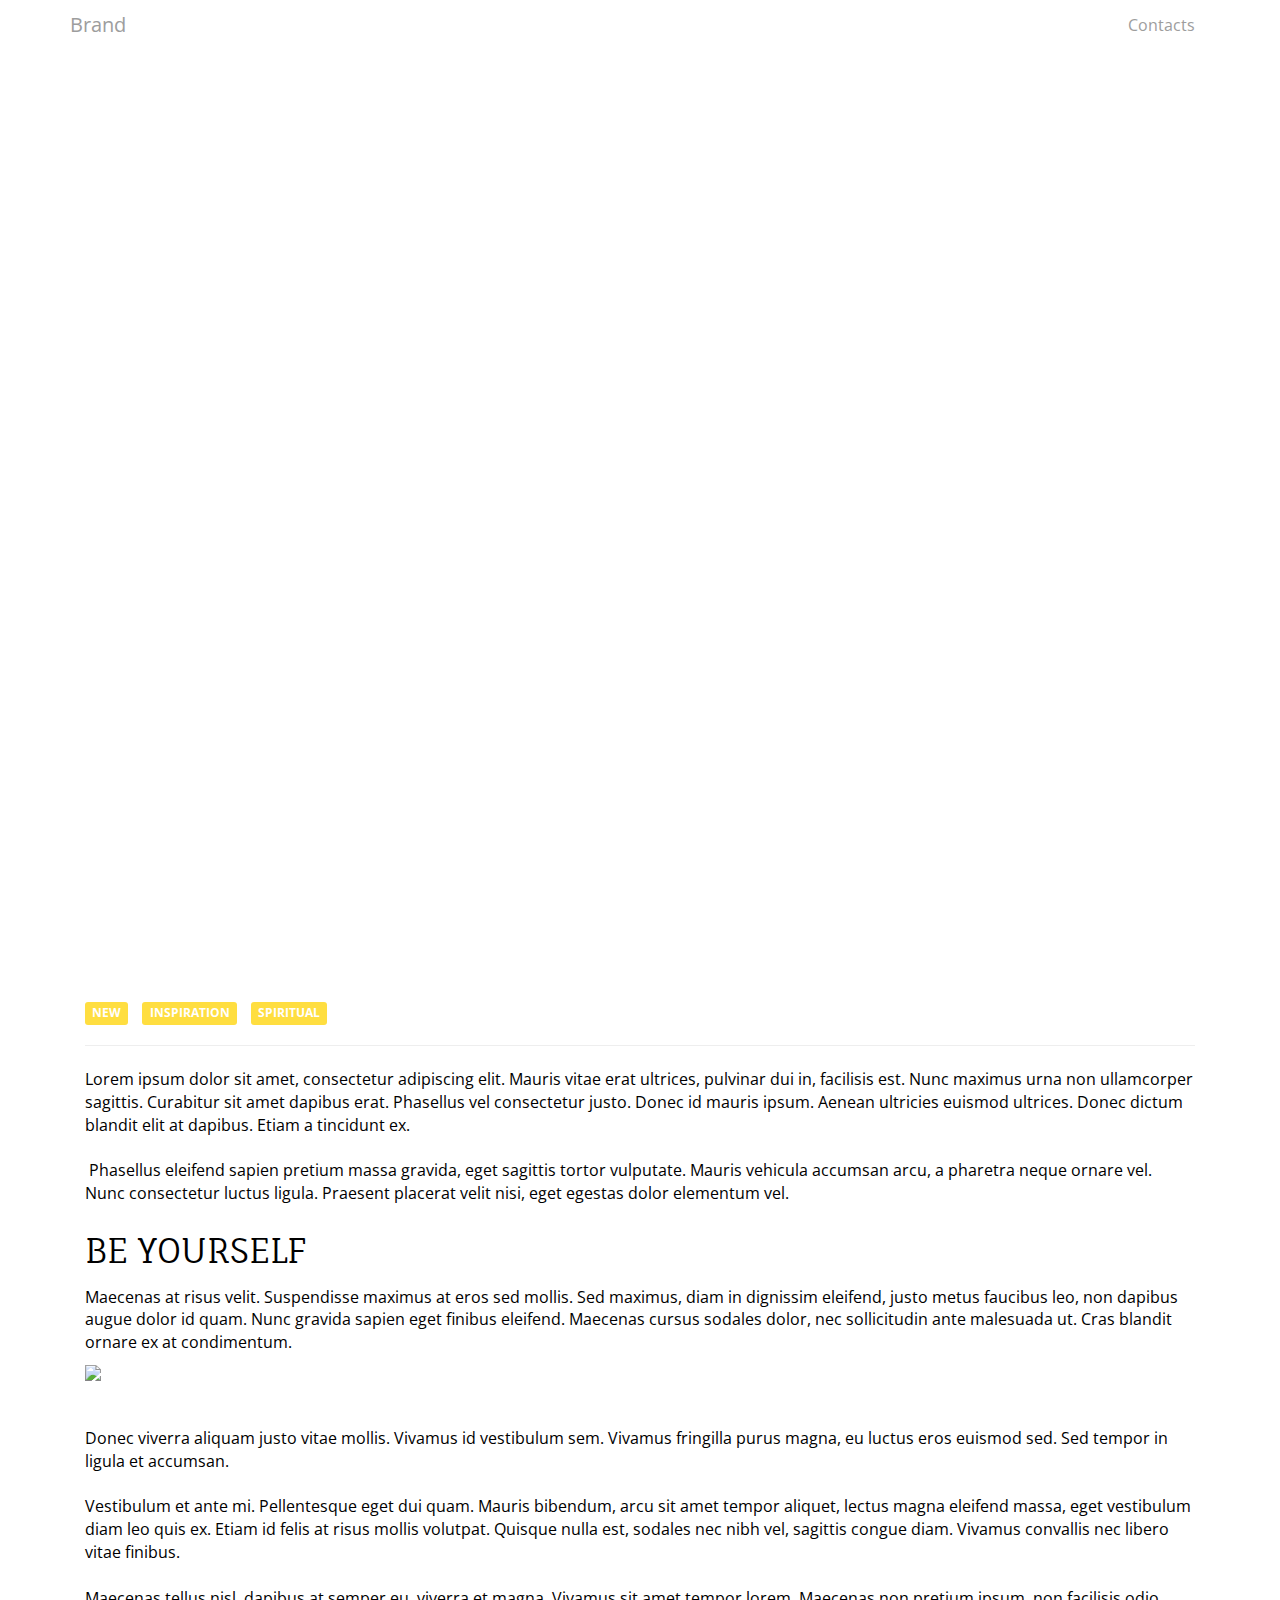
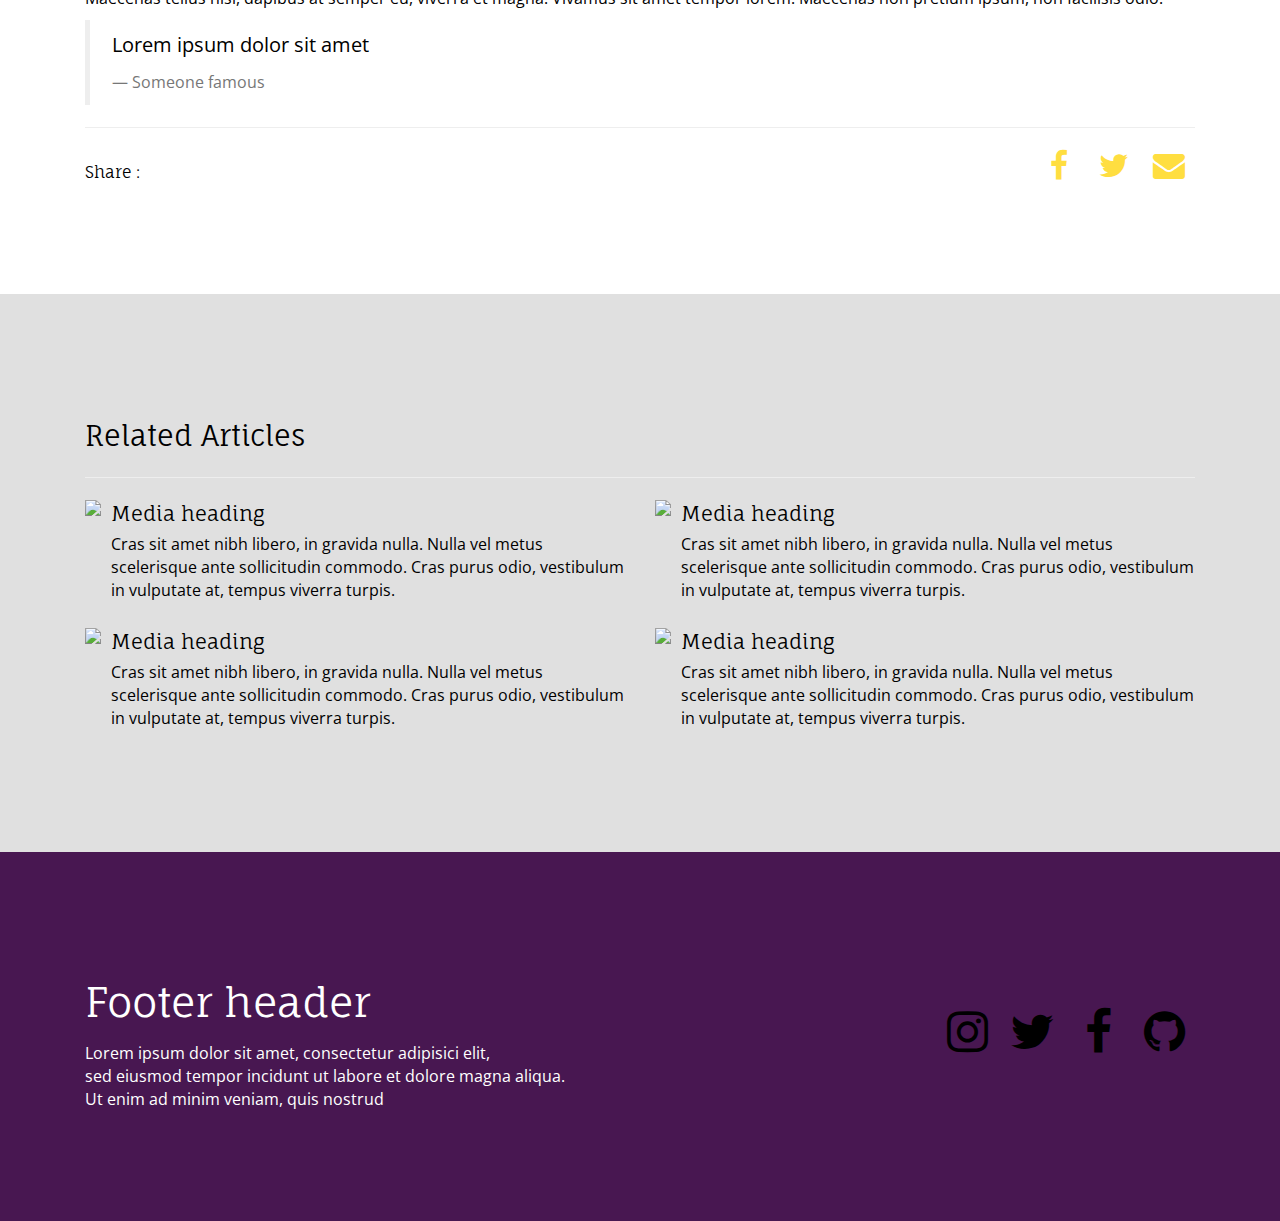
==== Blog-Post.html @ d1b0a1b3 "Prototype" ====
<!DOCTYPE html>
<html>
    
    <head>
        <meta charset="utf-8">
        <meta name="viewport" content="width=device-width, initial-scale=1">
        <script type="text/javascript" src="http://cdnjs.cloudflare.com/ajax/libs/jquery/2.0.3/jquery.min.js"></script>
        <script type="text/javascript" src="http://netdna.bootstrapcdn.com/bootstrap/3.3.2/js/bootstrap.min.js"></script>
        <link href="http://cdnjs.cloudflare.com/ajax/libs/font-awesome/4.3.0/css/font-awesome.min.css"
        rel="stylesheet" type="text/css">
        <link rel="stylesheet" href="Untitled.css">
    </head>
    
    <body>
        <div class="cover">
            <div class="navbar navbar-default navbar-inverse">
                <div class="container">
                    <div class="navbar-header">
                        <button type="button" class="navbar-toggle" data-toggle="collapse" data-target="#navbar-ex-collapse">
                            <span class="sr-only">Toggle navigation</span>
                            <span class="icon-bar"></span>
                            <span class="icon-bar"></span>
                            <span class="icon-bar"></span>
                        </button>
                        <a class="navbar-brand" href="#"><span>Brand</span></a>
                    </div>
                    <div class="collapse navbar-collapse" id="navbar-ex-collapse">
                        <ul class="nav navbar-nav navbar-right">
                            <li class="active">
                                <a href="#">Home</a>
                            </li>
                            <li>
                                <a href="#">Contacts</a>
                            </li>
                        </ul>
                    </div>
                </div>
            </div>
            <div class="cover-image" style="background-image : url('https://unsplash.imgix.net/uploads/141143339879512fe9b0d/f72e2c85?q=75&amp;fm=jpg&amp;s=bb6c378cecf8520b7dfd6ac476d03443')"></div>
            <div class="container">
                <div class="row">
                    <div class="col-md-12 text-center">
                        <h1 class="text-inverse">FRIDAY INSPIRATION</h1>
                        <h4 class="text-inverse">March 8, 2015</h4>
                    </div>
                </div>
            </div>
        </div>
        <div class="section">
            <div class="container">
                <div class="row">
                    <div class="col-md-12">
                        <span class="label label-warning">NEW</span>
                        <span class="label label-warning">INSPIRATION</span>
                        <span class="label label-warning">SPIRITUAL</span>
                        <hr>
                        <p>Lorem ipsum dolor sit amet, consectetur adipiscing elit. Mauris vitae
                            erat ultrices, pulvinar dui in, facilisis est. Nunc maximus urna non ullamcorper
                            sagittis. Curabitur sit amet dapibus erat. Phasellus vel consectetur justo.
                            Donec id mauris ipsum. Aenean ultricies euismod ultrices. Donec dictum
                            blandit elit at dapibus. Etiam a tincidunt ex.
                            <br>
                            <br>&nbsp;Phasellus eleifend sapien pretium massa gravida, eget sagittis tortor
                            vulputate. Mauris vehicula accumsan arcu, a pharetra neque ornare vel.
                            Nunc consectetur luctus ligula. Praesent placerat velit nisi, eget egestas
                            dolor elementum vel.</p>
                        <h2>BE YOURSELF</h2>
                        <p>Maecenas at risus velit. Suspendisse maximus at eros sed mollis. Sed maximus,
                            diam in dignissim eleifend, justo metus faucibus leo, non dapibus augue
                            dolor id quam. Nunc gravida sapien eget finibus eleifend. Maecenas cursus
                            sodales dolor, nec sollicitudin ante malesuada ut. Cras blandit ornare
                            ex at condimentum.&nbsp;</p>
                        <p></p>
                        <img src="https://ununsplash.imgix.net/uploads/14127101912749510b8ed/82743738?q=75&amp;fm=jpg&amp;s=2150993787c74416103059d6ebac09f5"
                        class="img-responsive">
                        <p>
                            <br>
                            <br>Donec viverra aliquam justo vitae mollis. Vivamus id vestibulum sem. Vivamus
                            fringilla purus magna, eu luctus eros euismod sed. Sed tempor in ligula
                            et accumsan.&nbsp;
                            <br>
                            <br>Vestibulum et ante mi.&nbsp;Pellentesque eget dui quam. Mauris bibendum,
                            arcu sit amet tempor aliquet, lectus magna eleifend massa, eget vestibulum
                            diam leo quis ex. Etiam id felis at risus mollis volutpat. Quisque nulla
                            est, sodales nec nibh vel, sagittis congue diam. Vivamus convallis nec
                            libero vitae finibus.&nbsp;
                            <br>
                            <br>Maecenas tellus nisl, dapibus at semper eu, viverra et magna. Vivamus
                            sit&nbsp;amet tempor lorem. Maecenas non pretium ipsum, non facilisis odio.</p>
                        <blockquote>
                            <p>Lorem ipsum dolor sit amet</p>
                            <footer>Someone famous</footer>
                        </blockquote>
                        <hr>
                        <div class="row text-center">
                            <div class="col-xs-9 text-left">
                                <h5>Share :</h5>
                            </div>
                            <div class="col-xs-3 text-right">
                                <ol class="list-inline">
                                    <li>
                                        <a href="#"><i class="fa fa-2x fa-facebook fa-fw text-warning"></i></a>
                                    </li>
                                    <li>
                                        <a href="#"><i class="fa fa-2x fa-fw fa-twitter text-warning"></i></a>
                                    </li>
                                    <li>
                                        <a href="#"><i class="-o fa fa-2x fa-envelope fa-fw text-warning"></i></a>
                                    </li>
                                </ol>
                            </div>
                        </div>
                    </div>
                </div>
            </div>
        </div>
        <div class="section section-danger">
            <div class="container">
                <div class="row">
                    <div class="col-md-12">
                        <h3>Related Articles</h3>
                        <hr>
                    </div>
                    <div class="col-md-6">
                        <ul class="media-list">
                            <li class="media">
                                <a class="pull-left" href="#"><img class="media-object" src="http://placehold.it/64x64"></a>
                                <div class="media-body">
                                    <h4 class="media-heading">Media heading</h4>
                                    <p>Cras sit amet nibh libero, in gravida nulla. Nulla vel metus scelerisque
                                        ante sollicitudin commodo. Cras purus odio, vestibulum in vulputate at,
                                        tempus viverra turpis.</p>
                                </div>
                            </li>
                            <li class="media">
                                <a class="pull-left" href="#"><img class="media-object" src="http://placehold.it/64x64"></a>
                                <div class="media-body">
                                    <h4 class="media-heading">Media heading</h4>
                                    <p>Cras sit amet nibh libero, in gravida nulla. Nulla vel metus scelerisque
                                        ante sollicitudin commodo. Cras purus odio, vestibulum in vulputate at,
                                        tempus viverra turpis.</p>
                                </div>
                            </li>
                        </ul>
                    </div>
                    <div class="col-md-6">
                        <ul class="media-list">
                            <li class="media">
                                <a class="pull-left" href="#"><img class="media-object" src="http://placehold.it/64x64"></a>
                                <div class="media-body">
                                    <h4 class="media-heading">Media heading</h4>
                                    <p>Cras sit amet nibh libero, in gravida nulla. Nulla vel metus scelerisque
                                        ante sollicitudin commodo. Cras purus odio, vestibulum in vulputate at,
                                        tempus viverra turpis.</p>
                                </div>
                            </li>
                            <li class="media">
                                <a class="pull-left" href="#"><img class="media-object" src="http://placehold.it/64x64"></a>
                                <div class="media-body">
                                    <h4 class="media-heading">Media heading</h4>
                                    <p>Cras sit amet nibh libero, in gravida nulla. Nulla vel metus scelerisque
                                        ante sollicitudin commodo. Cras purus odio, vestibulum in vulputate at,
                                        tempus viverra turpis.</p>
                                </div>
                            </li>
                        </ul>
                    </div>
                </div>
            </div>
        </div>
        <footer class="section section-primary">
            <div class="container">
                <div class="row">
                    <div class="col-sm-6">
                        <h1>Footer header</h1>
                        <p>Lorem ipsum dolor sit amet, consectetur adipisici elit,
                            <br>sed eiusmod tempor incidunt ut labore et dolore magna aliqua.
                            <br>Ut enim ad minim veniam, quis nostrud</p>
                    </div>
                    <div class="col-sm-6">
                        <p class="text-info text-right">
                            <br>
                            <br>
                        </p>
                        <div class="row">
                            <div class="col-md-12 hidden-lg hidden-md hidden-sm text-left">
                                <a href="#"><i class="fa fa-3x fa-fw fa-instagram text-inverse"></i></a>
                                <a href="#"><i class="fa fa-3x fa-fw fa-twitter text-inverse"></i></a>
                                <a href="#"><i class="fa fa-3x fa-fw fa-facebook text-inverse"></i></a>
                                <a href="#"><i class="fa fa-3x fa-fw fa-github text-inverse"></i></a>
                            </div>
                        </div>
                        <div class="row">
                            <div class="col-md-12 hidden-xs text-right">
                                <a href="#"><i class="fa fa-3x fa-fw fa-instagram text-inverse"></i></a>
                                <a href="#"><i class="fa fa-3x fa-fw fa-twitter text-inverse"></i></a>
                                <a href="#"><i class="fa fa-3x fa-fw fa-facebook text-inverse"></i></a>
                                <a href="#"><i class="fa fa-3x fa-fw fa-github text-inverse"></i></a>
                            </div>
                        </div>
                    </div>
                </div>
            </div>
        </footer>
    </body>

</html>
---- Untitled.css ----
@import url("http://fonts.googleapis.com/css?family=Fauna One|Open Sans");
/*!
 * Default theme for Pingendo 
 * Homepage: http://pingendo.com  
 * Copyright 2015 Pingendo 
 * Licensed under MIT 
 * Based on Bootstrap v3.3.2
*/
/* Add custom CSS classes here 
 * 
 * img {
 *   box-shadow : 0px 0px 10px black !important;
 * }
*/
#profile-pic {
  width: 100px;
  height: 100px;
  margin-bottom: 50px;
}
#inputEmail3 {
  background: none;
  border: solid 2px white;
  letter-spacing: 2px;
  color: #ffffff;
}
.social-spacer {
  margin: 50px;
}
#read-cta span {
  letter-spacing: 4px;
  padding: 0 15px;
}
#latest-blog p {
  margin: 40px 0;
}
#lastest-col {
  padding-right: 40px;
}
.label {
  margin-right: 10px;
}
.section-footer {
  background: black;
}
/*! normalize.css v3.0.2 | MIT License | git.io/normalize */
html {
  font-family: sans-serif;
  -ms-text-size-adjust: 100%;
  -webkit-text-size-adjust: 100%;
}
body {
  margin: 0;
}
article,
aside,
details,
figcaption,
figure,
footer,
header,
hgroup,
main,
menu,
nav,
section,
summary {
  display: block;
}
audio,
canvas,
progress,
video {
  display: inline-block;
  vertical-align: baseline;
}
audio:not([controls]) {
  display: none;
  height: 0;
}
[hidden],
template {
  display: none;
}
a {
  background-color: transparent;
}
a:active,
a:hover {
  outline: 0;
}
abbr[title] {
  border-bottom: 1px dotted;
}
b,
strong {
  font-weight: bold;
}
dfn {
  font-style: italic;
}
h1 {
  font-size: 2em;
  margin: 0.67em 0;
}
mark {
  background: #ff0;
  color: #000;
}
small {
  font-size: 80%;
}
sub,
sup {
  font-size: 75%;
  line-height: 0;
  position: relative;
  vertical-align: baseline;
}
sup {
  top: -0.5em;
}
sub {
  bottom: -0.25em;
}
img {
  border: 0;
}
svg:not(:root) {
  overflow: hidden;
}
figure {
  margin: 1em 40px;
}
hr {
  -moz-box-sizing: content-box;
  box-sizing: content-box;
  height: 0;
}
pre {
  overflow: auto;
}
code,
kbd,
pre,
samp {
  font-family: monospace, monospace;
  font-size: 1em;
}
button,
input,
optgroup,
select,
textarea {
  color: inherit;
  font: inherit;
  margin: 0;
}
button {
  overflow: visible;
}
button,
select {
  text-transform: none;
}
button,
html input[type="button"],
input[type="reset"],
input[type="submit"] {
  -webkit-appearance: button;
  cursor: pointer;
}
button[disabled],
html input[disabled] {
  cursor: default;
}
button::-moz-focus-inner,
input::-moz-focus-inner {
  border: 0;
  padding: 0;
}
input {
  line-height: normal;
}
input[type="checkbox"],
input[type="radio"] {
  box-sizing: border-box;
  padding: 0;
}
input[type="number"]::-webkit-inner-spin-button,
input[type="number"]::-webkit-outer-spin-button {
  height: auto;
}
input[type="search"] {
  -webkit-appearance: textfield;
  -moz-box-sizing: content-box;
  -webkit-box-sizing: content-box;
  box-sizing: content-box;
}
input[type="search"]::-webkit-search-cancel-button,
input[type="search"]::-webkit-search-decoration {
  -webkit-appearance: none;
}
fieldset {
  border: 1px solid #c0c0c0;
  margin: 0 2px;
  padding: 0.35em 0.625em 0.75em;
}
legend {
  border: 0;
  padding: 0;
}
textarea {
  overflow: auto;
}
optgroup {
  font-weight: bold;
}
table {
  border-collapse: collapse;
  border-spacing: 0;
}
td,
th {
  padding: 0;
}
/*! Source: https://github.com/h5bp/html5-boilerplate/blob/master/src/css/main.css */
@media print {
  *,
  *:before,
  *:after {
    background: transparent !important;
    color: #000 !important;
    box-shadow: none !important;
    text-shadow: none !important;
  }
  a,
  a:visited {
    text-decoration: underline;
  }
  a[href]:after {
    content: " (" attr(href) ")";
  }
  abbr[title]:after {
    content: " (" attr(title) ")";
  }
  a[href^="#"]:after,
  a[href^="javascript:"]:after {
    content: "";
  }
  pre,
  blockquote {
    border: 1px solid #999;
    page-break-inside: avoid;
  }
  thead {
    display: table-header-group;
  }
  tr,
  img {
    page-break-inside: avoid;
  }
  img {
    max-width: 100% !important;
  }
  p,
  h2,
  h3 {
    orphans: 3;
    widows: 3;
  }
  h2,
  h3 {
    page-break-after: avoid;
  }
  select {
    background: #fff !important;
  }
  .navbar {
    display: none;
  }
  .btn > .caret,
  .dropup > .btn > .caret {
    border-top-color: #000 !important;
  }
  .label {
    border: 1px solid #000;
  }
  .table {
    border-collapse: collapse !important;
  }
  .table td,
  .table th {
    background-color: #fff !important;
  }
  .table-bordered th,
  .table-bordered td {
    border: 1px solid #ddd !important;
  }
}
@font-face {
  font-family: 'Glyphicons Halflings';
  src: url('../fonts/glyphicons-halflings-regular.eot');
  src: url('../fonts/glyphicons-halflings-regular.eot?#iefix') format('embedded-opentype'), url('../fonts/glyphicons-halflings-regular.woff2') format('woff2'), url('../fonts/glyphicons-halflings-regular.woff') format('woff'), url('../fonts/glyphicons-halflings-regular.ttf') format('truetype'), url('../fonts/glyphicons-halflings-regular.svg#glyphicons_halflingsregular') format('svg');
}
.glyphicon {
  position: relative;
  top: 1px;
  display: inline-block;
  font-family: 'Glyphicons Halflings';
  font-style: normal;
  font-weight: normal;
  line-height: 1;
  -webkit-font-smoothing: antialiased;
  -moz-osx-font-smoothing: grayscale;
}
.glyphicon-asterisk:before {
  content: "\2a";
}
.glyphicon-plus:before {
  content: "\2b";
}
.glyphicon-euro:before,
.glyphicon-eur:before {
  content: "\20ac";
}
.glyphicon-minus:before {
  content: "\2212";
}
.glyphicon-cloud:before {
  content: "\2601";
}
.glyphicon-envelope:before {
  content: "\2709";
}
.glyphicon-pencil:before {
  content: "\270f";
}
.glyphicon-glass:before {
  content: "\e001";
}
.glyphicon-music:before {
  content: "\e002";
}
.glyphicon-search:before {
  content: "\e003";
}
.glyphicon-heart:before {
  content: "\e005";
}
.glyphicon-star:before {
  content: "\e006";
}
.glyphicon-star-empty:before {
  content: "\e007";
}
.glyphicon-user:before {
  content: "\e008";
}
.glyphicon-film:before {
  content: "\e009";
}
.glyphicon-th-large:before {
  content: "\e010";
}
.glyphicon-th:before {
  content: "\e011";
}
.glyphicon-th-list:before {
  content: "\e012";
}
.glyphicon-ok:before {
  content: "\e013";
}
.glyphicon-remove:before {
  content: "\e014";
}
.glyphicon-zoom-in:before {
  content: "\e015";
}
.glyphicon-zoom-out:before {
  content: "\e016";
}
.glyphicon-off:before {
  content: "\e017";
}
.glyphicon-signal:before {
  content: "\e018";
}
.glyphicon-cog:before {
  content: "\e019";
}
.glyphicon-trash:before {
  content: "\e020";
}
.glyphicon-home:before {
  content: "\e021";
}
.glyphicon-file:before {
  content: "\e022";
}
.glyphicon-time:before {
  content: "\e023";
}
.glyphicon-road:before {
  content: "\e024";
}
.glyphicon-download-alt:before {
  content: "\e025";
}
.glyphicon-download:before {
  content: "\e026";
}
.glyphicon-upload:before {
  content: "\e027";
}
.glyphicon-inbox:before {
  content: "\e028";
}
.glyphicon-play-circle:before {
  content: "\e029";
}
.glyphicon-repeat:before {
  content: "\e030";
}
.glyphicon-refresh:before {
  content: "\e031";
}
.glyphicon-list-alt:before {
  content: "\e032";
}
.glyphicon-lock:before {
  content: "\e033";
}
.glyphicon-flag:before {
  content: "\e034";
}
.glyphicon-headphones:before {
  content: "\e035";
}
.glyphicon-volume-off:before {
  content: "\e036";
}
.glyphicon-volume-down:before {
  content: "\e037";
}
.glyphicon-volume-up:before {
  content: "\e038";
}
.glyphicon-qrcode:before {
  content: "\e039";
}
.glyphicon-barcode:before {
  content: "\e040";
}
.glyphicon-tag:before {
  content: "\e041";
}
.glyphicon-tags:before {
  content: "\e042";
}
.glyphicon-book:before {
  content: "\e043";
}
.glyphicon-bookmark:before {
  content: "\e044";
}
.glyphicon-print:before {
  content: "\e045";
}
.glyphicon-camera:before {
  content: "\e046";
}
.glyphicon-font:before {
  content: "\e047";
}
.glyphicon-bold:before {
  content: "\e048";
}
.glyphicon-italic:before {
  content: "\e049";
}
.glyphicon-text-height:before {
  content: "\e050";
}
.glyphicon-text-width:before {
  content: "\e051";
}
.glyphicon-align-left:before {
  content: "\e052";
}
.glyphicon-align-center:before {
  content: "\e053";
}
.glyphicon-align-right:before {
  content: "\e054";
}
.glyphicon-align-justify:before {
  content: "\e055";
}
.glyphicon-list:before {
  content: "\e056";
}
.glyphicon-indent-left:before {
  content: "\e057";
}
.glyphicon-indent-right:before {
  content: "\e058";
}
.glyphicon-facetime-video:before {
  content: "\e059";
}
.glyphicon-picture:before {
  content: "\e060";
}
.glyphicon-map-marker:before {
  content: "\e062";
}
.glyphicon-adjust:before {
  content: "\e063";
}
.glyphicon-tint:before {
  content: "\e064";
}
.glyphicon-edit:before {
  content: "\e065";
}
.glyphicon-share:before {
  content: "\e066";
}
.glyphicon-check:before {
  content: "\e067";
}
.glyphicon-move:before {
  content: "\e068";
}
.glyphicon-step-backward:before {
  content: "\e069";
}
.glyphicon-fast-backward:before {
  content: "\e070";
}
.glyphicon-backward:before {
  content: "\e071";
}
.glyphicon-play:before {
  content: "\e072";
}
.glyphicon-pause:before {
  content: "\e073";
}
.glyphicon-stop:before {
  content: "\e074";
}
.glyphicon-forward:before {
  content: "\e075";
}
.glyphicon-fast-forward:before {
  content: "\e076";
}
.glyphicon-step-forward:before {
  content: "\e077";
}
.glyphicon-eject:before {
  content: "\e078";
}
.glyphicon-chevron-left:before {
  content: "\e079";
}
.glyphicon-chevron-right:before {
  content: "\e080";
}
.glyphicon-plus-sign:before {
  content: "\e081";
}
.glyphicon-minus-sign:before {
  content: "\e082";
}
.glyphicon-remove-sign:before {
  content: "\e083";
}
.glyphicon-ok-sign:before {
  content: "\e084";
}
.glyphicon-question-sign:before {
  content: "\e085";
}
.glyphicon-info-sign:before {
  content: "\e086";
}
.glyphicon-screenshot:before {
  content: "\e087";
}
.glyphicon-remove-circle:before {
  content: "\e088";
}
.glyphicon-ok-circle:before {
  content: "\e089";
}
.glyphicon-ban-circle:before {
  content: "\e090";
}
.glyphicon-arrow-left:before {
  content: "\e091";
}
.glyphicon-arrow-right:before {
  content: "\e092";
}
.glyphicon-arrow-up:before {
  content: "\e093";
}
.glyphicon-arrow-down:before {
  content: "\e094";
}
.glyphicon-share-alt:before {
  content: "\e095";
}
.glyphicon-resize-full:before {
  content: "\e096";
}
.glyphicon-resize-small:before {
  content: "\e097";
}
.glyphicon-exclamation-sign:before {
  content: "\e101";
}
.glyphicon-gift:before {
  content: "\e102";
}
.glyphicon-leaf:before {
  content: "\e103";
}
.glyphicon-fire:before {
  content: "\e104";
}
.glyphicon-eye-open:before {
  content: "\e105";
}
.glyphicon-eye-close:before {
  content: "\e106";
}
.glyphicon-warning-sign:before {
  content: "\e107";
}
.glyphicon-plane:before {
  content: "\e108";
}
.glyphicon-calendar:before {
  content: "\e109";
}
.glyphicon-random:before {
  content: "\e110";
}
.glyphicon-comment:before {
  content: "\e111";
}
.glyphicon-magnet:before {
  content: "\e112";
}
.glyphicon-chevron-up:before {
  content: "\e113";
}
.glyphicon-chevron-down:before {
  content: "\e114";
}
.glyphicon-retweet:before {
  content: "\e115";
}
.glyphicon-shopping-cart:before {
  content: "\e116";
}
.glyphicon-folder-close:before {
  content: "\e117";
}
.glyphicon-folder-open:before {
  content: "\e118";
}
.glyphicon-resize-vertical:before {
  content: "\e119";
}
.glyphicon-resize-horizontal:before {
  content: "\e120";
}
.glyphicon-hdd:before {
  content: "\e121";
}
.glyphicon-bullhorn:before {
  content: "\e122";
}
.glyphicon-bell:before {
  content: "\e123";
}
.glyphicon-certificate:before {
  content: "\e124";
}
.glyphicon-thumbs-up:before {
  content: "\e125";
}
.glyphicon-thumbs-down:before {
  content: "\e126";
}
.glyphicon-hand-right:before {
  content: "\e127";
}
.glyphicon-hand-left:before {
  content: "\e128";
}
.glyphicon-hand-up:before {
  content: "\e129";
}
.glyphicon-hand-down:before {
  content: "\e130";
}
.glyphicon-circle-arrow-right:before {
  content: "\e131";
}
.glyphicon-circle-arrow-left:before {
  content: "\e132";
}
.glyphicon-circle-arrow-up:before {
  content: "\e133";
}
.glyphicon-circle-arrow-down:before {
  content: "\e134";
}
.glyphicon-globe:before {
  content: "\e135";
}
.glyphicon-wrench:before {
  content: "\e136";
}
.glyphicon-tasks:before {
  content: "\e137";
}
.glyphicon-filter:before {
  content: "\e138";
}
.glyphicon-briefcase:before {
  content: "\e139";
}
.glyphicon-fullscreen:before {
  content: "\e140";
}
.glyphicon-dashboard:before {
  content: "\e141";
}
.glyphicon-paperclip:before {
  content: "\e142";
}
.glyphicon-heart-empty:before {
  content: "\e143";
}
.glyphicon-link:before {
  content: "\e144";
}
.glyphicon-phone:before {
  content: "\e145";
}
.glyphicon-pushpin:before {
  content: "\e146";
}
.glyphicon-usd:before {
  content: "\e148";
}
.glyphicon-gbp:before {
  content: "\e149";
}
.glyphicon-sort:before {
  content: "\e150";
}
.glyphicon-sort-by-alphabet:before {
  content: "\e151";
}
.glyphicon-sort-by-alphabet-alt:before {
  content: "\e152";
}
.glyphicon-sort-by-order:before {
  content: "\e153";
}
.glyphicon-sort-by-order-alt:before {
  content: "\e154";
}
.glyphicon-sort-by-attributes:before {
  content: "\e155";
}
.glyphicon-sort-by-attributes-alt:before {
  content: "\e156";
}
.glyphicon-unchecked:before {
  content: "\e157";
}
.glyphicon-expand:before {
  content: "\e158";
}
.glyphicon-collapse-down:before {
  content: "\e159";
}
.glyphicon-collapse-up:before {
  content: "\e160";
}
.glyphicon-log-in:before {
  content: "\e161";
}
.glyphicon-flash:before {
  content: "\e162";
}
.glyphicon-log-out:before {
  content: "\e163";
}
.glyphicon-new-window:before {
  content: "\e164";
}
.glyphicon-record:before {
  content: "\e165";
}
.glyphicon-save:before {
  content: "\e166";
}
.glyphicon-open:before {
  content: "\e167";
}
.glyphicon-saved:before {
  content: "\e168";
}
.glyphicon-import:before {
  content: "\e169";
}
.glyphicon-export:before {
  content: "\e170";
}
.glyphicon-send:before {
  content: "\e171";
}
.glyphicon-floppy-disk:before {
  content: "\e172";
}
.glyphicon-floppy-saved:before {
  content: "\e173";
}
.glyphicon-floppy-remove:before {
  content: "\e174";
}
.glyphicon-floppy-save:before {
  content: "\e175";
}
.glyphicon-floppy-open:before {
  content: "\e176";
}
.glyphicon-credit-card:before {
  content: "\e177";
}
.glyphicon-transfer:before {
  content: "\e178";
}
.glyphicon-cutlery:before {
  content: "\e179";
}
.glyphicon-header:before {
  content: "\e180";
}
.glyphicon-compressed:before {
  content: "\e181";
}
.glyphicon-earphone:before {
  content: "\e182";
}
.glyphicon-phone-alt:before {
  content: "\e183";
}
.glyphicon-tower:before {
  content: "\e184";
}
.glyphicon-stats:before {
  content: "\e185";
}
.glyphicon-sd-video:before {
  content: "\e186";
}
.glyphicon-hd-video:before {
  content: "\e187";
}
.glyphicon-subtitles:before {
  content: "\e188";
}
.glyphicon-sound-stereo:before {
  content: "\e189";
}
.glyphicon-sound-dolby:before {
  content: "\e190";
}
.glyphicon-sound-5-1:before {
  content: "\e191";
}
.glyphicon-sound-6-1:before {
  content: "\e192";
}
.glyphicon-sound-7-1:before {
  content: "\e193";
}
.glyphicon-copyright-mark:before {
  content: "\e194";
}
.glyphicon-registration-mark:before {
  content: "\e195";
}
.glyphicon-cloud-download:before {
  content: "\e197";
}
.glyphicon-cloud-upload:before {
  content: "\e198";
}
.glyphicon-tree-conifer:before {
  content: "\e199";
}
.glyphicon-tree-deciduous:before {
  content: "\e200";
}
.glyphicon-cd:before {
  content: "\e201";
}
.glyphicon-save-file:before {
  content: "\e202";
}
.glyphicon-open-file:before {
  content: "\e203";
}
.glyphicon-level-up:before {
  content: "\e204";
}
.glyphicon-copy:before {
  content: "\e205";
}
.glyphicon-paste:before {
  content: "\e206";
}
.glyphicon-alert:before {
  content: "\e209";
}
.glyphicon-equalizer:before {
  content: "\e210";
}
.glyphicon-king:before {
  content: "\e211";
}
.glyphicon-queen:before {
  content: "\e212";
}
.glyphicon-pawn:before {
  content: "\e213";
}
.glyphicon-bishop:before {
  content: "\e214";
}
.glyphicon-knight:before {
  content: "\e215";
}
.glyphicon-baby-formula:before {
  content: "\e216";
}
.glyphicon-tent:before {
  content: "\26fa";
}
.glyphicon-blackboard:before {
  content: "\e218";
}
.glyphicon-bed:before {
  content: "\e219";
}
.glyphicon-apple:before {
  content: "\f8ff";
}
.glyphicon-erase:before {
  content: "\e221";
}
.glyphicon-hourglass:before {
  content: "\231b";
}
.glyphicon-lamp:before {
  content: "\e223";
}
.glyphicon-duplicate:before {
  content: "\e224";
}
.glyphicon-piggy-bank:before {
  content: "\e225";
}
.glyphicon-scissors:before {
  content: "\e226";
}
.glyphicon-bitcoin:before {
  content: "\e227";
}
.glyphicon-yen:before {
  content: "\00a5";
}
.glyphicon-ruble:before {
  content: "\20bd";
}
.glyphicon-scale:before {
  content: "\e230";
}
.glyphicon-ice-lolly:before {
  content: "\e231";
}
.glyphicon-ice-lolly-tasted:before {
  content: "\e232";
}
.glyphicon-education:before {
  content: "\e233";
}
.glyphicon-option-horizontal:before {
  content: "\e234";
}
.glyphicon-option-vertical:before {
  content: "\e235";
}
.glyphicon-menu-hamburger:before {
  content: "\e236";
}
.glyphicon-modal-window:before {
  content: "\e237";
}
.glyphicon-oil:before {
  content: "\e238";
}
.glyphicon-grain:before {
  content: "\e239";
}
.glyphicon-sunglasses:before {
  content: "\e240";
}
.glyphicon-text-size:before {
  content: "\e241";
}
.glyphicon-text-color:before {
  content: "\e242";
}
.glyphicon-text-background:before {
  content: "\e243";
}
.glyphicon-object-align-top:before {
  content: "\e244";
}
.glyphicon-object-align-bottom:before {
  content: "\e245";
}
.glyphicon-object-align-horizontal:before {
  content: "\e246";
}
.glyphicon-object-align-left:before {
  content: "\e247";
}
.glyphicon-object-align-vertical:before {
  content: "\e248";
}
.glyphicon-object-align-right:before {
  content: "\e249";
}
.glyphicon-triangle-right:before {
  content: "\e250";
}
.glyphicon-triangle-left:before {
  content: "\e251";
}
.glyphicon-triangle-bottom:before {
  content: "\e252";
}
.glyphicon-triangle-top:before {
  content: "\e253";
}
.glyphicon-console:before {
  content: "\e254";
}
.glyphicon-superscript:before {
  content: "\e255";
}
.glyphicon-subscript:before {
  content: "\e256";
}
.glyphicon-menu-left:before {
  content: "\e257";
}
.glyphicon-menu-right:before {
  content: "\e258";
}
.glyphicon-menu-down:before {
  content: "\e259";
}
.glyphicon-menu-up:before {
  content: "\e260";
}
* {
  -webkit-box-sizing: border-box;
  -moz-box-sizing: border-box;
  box-sizing: border-box;
}
*:before,
*:after {
  -webkit-box-sizing: border-box;
  -moz-box-sizing: border-box;
  box-sizing: border-box;
}
html {
  font-size: 10px;
  -webkit-tap-highlight-color: rgba(0, 0, 0, 0);
}
body {
  font-family: Open Sans;
  font-size: 16px;
  line-height: 1.42857143;
  color: #000000;
  background-color: #ffffff;
}
input,
button,
select,
textarea {
  font-family: inherit;
  font-size: inherit;
  line-height: inherit;
}
a {
  color: #481751;
  text-decoration: none;
}
a:hover,
a:focus {
  color: #130615;
  text-decoration: underline;
}
a:focus {
  outline: thin dotted;
  outline: 5px auto -webkit-focus-ring-color;
  outline-offset: -2px;
}
figure {
  margin: 0;
}
img {
  vertical-align: middle;
}
.img-responsive,
.thumbnail > img,
.thumbnail a > img,
.carousel-inner > .item > img,
.carousel-inner > .item > a > img {
  display: block;
  max-width: 100%;
  height: auto;
}
.img-rounded {
  border-radius: 62.5px;
}
.img-thumbnail {
  padding: 4px;
  line-height: 1.42857143;
  background-color: #ffffff;
  border: 1px solid #dddddd;
  border-radius: 50px;
  -webkit-transition: all 0.2s ease-in-out;
  -o-transition: all 0.2s ease-in-out;
  transition: all 0.2s ease-in-out;
  display: inline-block;
  max-width: 100%;
  height: auto;
}
.img-circle {
  border-radius: 50%;
}
hr {
  margin-top: 22px;
  margin-bottom: 22px;
  border: 0;
  border-top: 1px solid #eeeeee;
}
.sr-only {
  position: absolute;
  width: 1px;
  height: 1px;
  margin: -1px;
  padding: 0;
  overflow: hidden;
  clip: rect(0, 0, 0, 0);
  border: 0;
}
.sr-only-focusable:active,
.sr-only-focusable:focus {
  position: static;
  width: auto;
  height: auto;
  margin: 0;
  overflow: visible;
  clip: auto;
}
h1,
h2,
h3,
h4,
h5,
h6,
.h1,
.h2,
.h3,
.h4,
.h5,
.h6 {
  font-family: Fauna One;
  font-weight: 500;
  line-height: 1.4;
  color: inherit;
}
h1 small,
h2 small,
h3 small,
h4 small,
h5 small,
h6 small,
.h1 small,
.h2 small,
.h3 small,
.h4 small,
.h5 small,
.h6 small,
h1 .small,
h2 .small,
h3 .small,
h4 .small,
h5 .small,
h6 .small,
.h1 .small,
.h2 .small,
.h3 .small,
.h4 .small,
.h5 .small,
.h6 .small {
  font-weight: normal;
  line-height: 1;
  color: #777777;
}
h1,
.h1,
h2,
.h2,
h3,
.h3 {
  margin-top: 22px;
  margin-bottom: 11px;
}
h1 small,
.h1 small,
h2 small,
.h2 small,
h3 small,
.h3 small,
h1 .small,
.h1 .small,
h2 .small,
.h2 .small,
h3 .small,
.h3 .small {
  font-size: 65%;
}
h4,
.h4,
h5,
.h5,
h6,
.h6 {
  margin-top: 11px;
  margin-bottom: 11px;
}
h4 small,
.h4 small,
h5 small,
.h5 small,
h6 small,
.h6 small,
h4 .small,
.h4 .small,
h5 .small,
.h5 .small,
h6 .small,
.h6 .small {
  font-size: 75%;
}
h1,
.h1 {
  font-size: 41px;
}
h2,
.h2 {
  font-size: 34px;
}
h3,
.h3 {
  font-size: 28px;
}
h4,
.h4 {
  font-size: 20px;
}
h5,
.h5 {
  font-size: 16px;
}
h6,
.h6 {
  font-size: 14px;
}
p {
  margin: 0 0 11px;
}
.lead {
  margin-bottom: 22px;
  font-size: 18px;
  font-weight: 300;
  line-height: 1.4;
}
@media (min-width: 768px) {
  .lead {
    font-size: 24px;
  }
}
small,
.small {
  font-size: 87%;
}
mark,
.mark {
  background-color: #fff0a6;
  padding: .2em;
}
.text-left {
  text-align: left;
}
.text-right {
  text-align: right;
}
.text-center {
  text-align: center;
}
.text-justify {
  text-align: justify;
}
.text-nowrap {
  white-space: nowrap;
}
.text-lowercase {
  text-transform: lowercase;
}
.text-uppercase {
  text-transform: uppercase;
}
.text-capitalize {
  text-transform: capitalize;
}
.text-muted {
  color: #777777;
}
.text-primary {
  color: #481751;
}
a.text-primary:hover {
  color: #250c29;
}
.text-success {
  color: #5cb85c;
}
a.text-success:hover {
  color: #449d44;
}
.text-info {
  color: #5bc0de;
}
a.text-info:hover {
  color: #31b0d5;
}
.text-warning {
  color: #ffde40;
}
a.text-warning:hover {
  color: #ffd50d;
}
.text-danger {
  color: #e0e0e0;
}
a.text-danger:hover {
  color: #c7c7c7;
}
.bg-primary {
  color: #fff;
  background-color: #481751;
}
a.bg-primary:hover {
  background-color: #250c29;
}
.bg-success {
  background-color: #a3d7a3;
}
a.bg-success:hover {
  background-color: #80c780;
}
.bg-info {
  background-color: #b0e1ef;
}
a.bg-info:hover {
  background-color: #85d0e7;
}
.bg-warning {
  background-color: #fff0a6;
}
a.bg-warning:hover {
  background-color: #ffe773;
}
.bg-danger {
  background-color: #ffffff;
}
a.bg-danger:hover {
  background-color: #e6e6e6;
}
.page-header {
  padding-bottom: 10px;
  margin: 44px 0 22px;
  border-bottom: 1px solid #eeeeee;
}
ul,
ol {
  margin-top: 0;
  margin-bottom: 11px;
}
ul ul,
ol ul,
ul ol,
ol ol {
  margin-bottom: 0;
}
.list-unstyled {
  padding-left: 0;
  list-style: none;
}
.list-inline {
  padding-left: 0;
  list-style: none;
  margin-left: -5px;
}
.list-inline > li {
  display: inline-block;
  padding-left: 5px;
  padding-right: 5px;
}
dl {
  margin-top: 0;
  margin-bottom: 22px;
}
dt,
dd {
  line-height: 1.42857143;
}
dt {
  font-weight: bold;
}
dd {
  margin-left: 0;
}
@media (min-width: 768px) {
  .dl-horizontal dt {
    float: left;
    width: 160px;
    clear: left;
    text-align: right;
    overflow: hidden;
    text-overflow: ellipsis;
    white-space: nowrap;
  }
  .dl-horizontal dd {
    margin-left: 180px;
  }
}
abbr[title],
abbr[data-original-title] {
  cursor: help;
  border-bottom: 1px dotted #777777;
}
.initialism {
  font-size: 90%;
  text-transform: uppercase;
}
blockquote {
  padding: 11px 22px;
  margin: 0 0 22px;
  font-size: 20px;
  border-left: 5px solid #eeeeee;
}
blockquote p:last-child,
blockquote ul:last-child,
blockquote ol:last-child {
  margin-bottom: 0;
}
blockquote footer,
blockquote small,
blockquote .small {
  display: block;
  font-size: 80%;
  line-height: 1.42857143;
  color: #777777;
}
blockquote footer:before,
blockquote small:before,
blockquote .small:before {
  content: '\2014 \00A0';
}
.blockquote-reverse,
blockquote.pull-right {
  padding-right: 15px;
  padding-left: 0;
  border-right: 5px solid #eeeeee;
  border-left: 0;
  text-align: right;
}
.blockquote-reverse footer:before,
blockquote.pull-right footer:before,
.blockquote-reverse small:before,
blockquote.pull-right small:before,
.blockquote-reverse .small:before,
blockquote.pull-right .small:before {
  content: '';
}
.blockquote-reverse footer:after,
blockquote.pull-right footer:after,
.blockquote-reverse small:after,
blockquote.pull-right small:after,
.blockquote-reverse .small:after,
blockquote.pull-right .small:after {
  content: '\00A0 \2014';
}
address {
  margin-bottom: 22px;
  font-style: normal;
  line-height: 1.42857143;
}
code,
kbd,
pre,
samp {
  font-family: Menlo, Monaco, Consolas, "Courier New", monospace;
}
code {
  padding: 2px 4px;
  font-size: 90%;
  color: #c7254e;
  background-color: #f9f2f4;
  border-radius: 50px;
}
kbd {
  padding: 2px 4px;
  font-size: 90%;
  color: #ffffff;
  background-color: #333333;
  border-radius: 25px;
  box-shadow: inset 0 -1px 0 rgba(0, 0, 0, 0.25);
}
kbd kbd {
  padding: 0;
  font-size: 100%;
  font-weight: bold;
  box-shadow: none;
}
pre {
  display: block;
  padding: 10.5px;
  margin: 0 0 11px;
  font-size: 15px;
  line-height: 1.42857143;
  word-break: break-all;
  word-wrap: break-word;
  color: #333333;
  background-color: #f5f5f5;
  border: 1px solid #cccccc;
  border-radius: 50px;
}
pre code {
  padding: 0;
  font-size: inherit;
  color: inherit;
  white-space: pre-wrap;
  background-color: transparent;
  border-radius: 0;
}
.pre-scrollable {
  max-height: 340px;
  overflow-y: scroll;
}
.container {
  margin-right: auto;
  margin-left: auto;
  padding-left: 15px;
  padding-right: 15px;
}
@media (min-width: 768px) {
  .container {
    width: 750px;
  }
}
@media (min-width: 992px) {
  .container {
    width: 970px;
  }
}
@media (min-width: 1200px) {
  .container {
    width: 1170px;
  }
}
.container-fluid {
  margin-right: auto;
  margin-left: auto;
  padding-left: 15px;
  padding-right: 15px;
}
.row {
  margin-left: -15px;
  margin-right: -15px;
}
.col-xs-1, .col-sm-1, .col-md-1, .col-lg-1, .col-xs-2, .col-sm-2, .col-md-2, .col-lg-2, .col-xs-3, .col-sm-3, .col-md-3, .col-lg-3, .col-xs-4, .col-sm-4, .col-md-4, .col-lg-4, .col-xs-5, .col-sm-5, .col-md-5, .col-lg-5, .col-xs-6, .col-sm-6, .col-md-6, .col-lg-6, .col-xs-7, .col-sm-7, .col-md-7, .col-lg-7, .col-xs-8, .col-sm-8, .col-md-8, .col-lg-8, .col-xs-9, .col-sm-9, .col-md-9, .col-lg-9, .col-xs-10, .col-sm-10, .col-md-10, .col-lg-10, .col-xs-11, .col-sm-11, .col-md-11, .col-lg-11, .col-xs-12, .col-sm-12, .col-md-12, .col-lg-12 {
  position: relative;
  min-height: 1px;
  padding-left: 15px;
  padding-right: 15px;
}
.col-xs-1, .col-xs-2, .col-xs-3, .col-xs-4, .col-xs-5, .col-xs-6, .col-xs-7, .col-xs-8, .col-xs-9, .col-xs-10, .col-xs-11, .col-xs-12 {
  float: left;
}
.col-xs-12 {
  width: 100%;
}
.col-xs-11 {
  width: 91.66666667%;
}
.col-xs-10 {
  width: 83.33333333%;
}
.col-xs-9 {
  width: 75%;
}
.col-xs-8 {
  width: 66.66666667%;
}
.col-xs-7 {
  width: 58.33333333%;
}
.col-xs-6 {
  width: 50%;
}
.col-xs-5 {
  width: 41.66666667%;
}
.col-xs-4 {
  width: 33.33333333%;
}
.col-xs-3 {
  width: 25%;
}
.col-xs-2 {
  width: 16.66666667%;
}
.col-xs-1 {
  width: 8.33333333%;
}
.col-xs-pull-12 {
  right: 100%;
}
.col-xs-pull-11 {
  right: 91.66666667%;
}
.col-xs-pull-10 {
  right: 83.33333333%;
}
.col-xs-pull-9 {
  right: 75%;
}
.col-xs-pull-8 {
  right: 66.66666667%;
}
.col-xs-pull-7 {
  right: 58.33333333%;
}
.col-xs-pull-6 {
  right: 50%;
}
.col-xs-pull-5 {
  right: 41.66666667%;
}
.col-xs-pull-4 {
  right: 33.33333333%;
}
.col-xs-pull-3 {
  right: 25%;
}
.col-xs-pull-2 {
  right: 16.66666667%;
}
.col-xs-pull-1 {
  right: 8.33333333%;
}
.col-xs-pull-0 {
  right: auto;
}
.col-xs-push-12 {
  left: 100%;
}
.col-xs-push-11 {
  left: 91.66666667%;
}
.col-xs-push-10 {
  left: 83.33333333%;
}
.col-xs-push-9 {
  left: 75%;
}
.col-xs-push-8 {
  left: 66.66666667%;
}
.col-xs-push-7 {
  left: 58.33333333%;
}
.col-xs-push-6 {
  left: 50%;
}
.col-xs-push-5 {
  left: 41.66666667%;
}
.col-xs-push-4 {
  left: 33.33333333%;
}
.col-xs-push-3 {
  left: 25%;
}
.col-xs-push-2 {
  left: 16.66666667%;
}
.col-xs-push-1 {
  left: 8.33333333%;
}
.col-xs-push-0 {
  left: auto;
}
.col-xs-offset-12 {
  margin-left: 100%;
}
.col-xs-offset-11 {
  margin-left: 91.66666667%;
}
.col-xs-offset-10 {
  margin-left: 83.33333333%;
}
.col-xs-offset-9 {
  margin-left: 75%;
}
.col-xs-offset-8 {
  margin-left: 66.66666667%;
}
.col-xs-offset-7 {
  margin-left: 58.33333333%;
}
.col-xs-offset-6 {
  margin-left: 50%;
}
.col-xs-offset-5 {
  margin-left: 41.66666667%;
}
.col-xs-offset-4 {
  margin-left: 33.33333333%;
}
.col-xs-offset-3 {
  margin-left: 25%;
}
.col-xs-offset-2 {
  margin-left: 16.66666667%;
}
.col-xs-offset-1 {
  margin-left: 8.33333333%;
}
.col-xs-offset-0 {
  margin-left: 0%;
}
@media (min-width: 768px) {
  .col-sm-1, .col-sm-2, .col-sm-3, .col-sm-4, .col-sm-5, .col-sm-6, .col-sm-7, .col-sm-8, .col-sm-9, .col-sm-10, .col-sm-11, .col-sm-12 {
    float: left;
  }
  .col-sm-12 {
    width: 100%;
  }
  .col-sm-11 {
    width: 91.66666667%;
  }
  .col-sm-10 {
    width: 83.33333333%;
  }
  .col-sm-9 {
    width: 75%;
  }
  .col-sm-8 {
    width: 66.66666667%;
  }
  .col-sm-7 {
    width: 58.33333333%;
  }
  .col-sm-6 {
    width: 50%;
  }
  .col-sm-5 {
    width: 41.66666667%;
  }
  .col-sm-4 {
    width: 33.33333333%;
  }
  .col-sm-3 {
    width: 25%;
  }
  .col-sm-2 {
    width: 16.66666667%;
  }
  .col-sm-1 {
    width: 8.33333333%;
  }
  .col-sm-pull-12 {
    right: 100%;
  }
  .col-sm-pull-11 {
    right: 91.66666667%;
  }
  .col-sm-pull-10 {
    right: 83.33333333%;
  }
  .col-sm-pull-9 {
    right: 75%;
  }
  .col-sm-pull-8 {
    right: 66.66666667%;
  }
  .col-sm-pull-7 {
    right: 58.33333333%;
  }
  .col-sm-pull-6 {
    right: 50%;
  }
  .col-sm-pull-5 {
    right: 41.66666667%;
  }
  .col-sm-pull-4 {
    right: 33.33333333%;
  }
  .col-sm-pull-3 {
    right: 25%;
  }
  .col-sm-pull-2 {
    right: 16.66666667%;
  }
  .col-sm-pull-1 {
    right: 8.33333333%;
  }
  .col-sm-pull-0 {
    right: auto;
  }
  .col-sm-push-12 {
    left: 100%;
  }
  .col-sm-push-11 {
    left: 91.66666667%;
  }
  .col-sm-push-10 {
    left: 83.33333333%;
  }
  .col-sm-push-9 {
    left: 75%;
  }
  .col-sm-push-8 {
    left: 66.66666667%;
  }
  .col-sm-push-7 {
    left: 58.33333333%;
  }
  .col-sm-push-6 {
    left: 50%;
  }
  .col-sm-push-5 {
    left: 41.66666667%;
  }
  .col-sm-push-4 {
    left: 33.33333333%;
  }
  .col-sm-push-3 {
    left: 25%;
  }
  .col-sm-push-2 {
    left: 16.66666667%;
  }
  .col-sm-push-1 {
    left: 8.33333333%;
  }
  .col-sm-push-0 {
    left: auto;
  }
  .col-sm-offset-12 {
    margin-left: 100%;
  }
  .col-sm-offset-11 {
    margin-left: 91.66666667%;
  }
  .col-sm-offset-10 {
    margin-left: 83.33333333%;
  }
  .col-sm-offset-9 {
    margin-left: 75%;
  }
  .col-sm-offset-8 {
    margin-left: 66.66666667%;
  }
  .col-sm-offset-7 {
    margin-left: 58.33333333%;
  }
  .col-sm-offset-6 {
    margin-left: 50%;
  }
  .col-sm-offset-5 {
    margin-left: 41.66666667%;
  }
  .col-sm-offset-4 {
    margin-left: 33.33333333%;
  }
  .col-sm-offset-3 {
    margin-left: 25%;
  }
  .col-sm-offset-2 {
    margin-left: 16.66666667%;
  }
  .col-sm-offset-1 {
    margin-left: 8.33333333%;
  }
  .col-sm-offset-0 {
    margin-left: 0%;
  }
}
@media (min-width: 992px) {
  .col-md-1, .col-md-2, .col-md-3, .col-md-4, .col-md-5, .col-md-6, .col-md-7, .col-md-8, .col-md-9, .col-md-10, .col-md-11, .col-md-12 {
    float: left;
  }
  .col-md-12 {
    width: 100%;
  }
  .col-md-11 {
    width: 91.66666667%;
  }
  .col-md-10 {
    width: 83.33333333%;
  }
  .col-md-9 {
    width: 75%;
  }
  .col-md-8 {
    width: 66.66666667%;
  }
  .col-md-7 {
    width: 58.33333333%;
  }
  .col-md-6 {
    width: 50%;
  }
  .col-md-5 {
    width: 41.66666667%;
  }
  .col-md-4 {
    width: 33.33333333%;
  }
  .col-md-3 {
    width: 25%;
  }
  .col-md-2 {
    width: 16.66666667%;
  }
  .col-md-1 {
    width: 8.33333333%;
  }
  .col-md-pull-12 {
    right: 100%;
  }
  .col-md-pull-11 {
    right: 91.66666667%;
  }
  .col-md-pull-10 {
    right: 83.33333333%;
  }
  .col-md-pull-9 {
    right: 75%;
  }
  .col-md-pull-8 {
    right: 66.66666667%;
  }
  .col-md-pull-7 {
    right: 58.33333333%;
  }
  .col-md-pull-6 {
    right: 50%;
  }
  .col-md-pull-5 {
    right: 41.66666667%;
  }
  .col-md-pull-4 {
    right: 33.33333333%;
  }
  .col-md-pull-3 {
    right: 25%;
  }
  .col-md-pull-2 {
    right: 16.66666667%;
  }
  .col-md-pull-1 {
    right: 8.33333333%;
  }
  .col-md-pull-0 {
    right: auto;
  }
  .col-md-push-12 {
    left: 100%;
  }
  .col-md-push-11 {
    left: 91.66666667%;
  }
  .col-md-push-10 {
    left: 83.33333333%;
  }
  .col-md-push-9 {
    left: 75%;
  }
  .col-md-push-8 {
    left: 66.66666667%;
  }
  .col-md-push-7 {
    left: 58.33333333%;
  }
  .col-md-push-6 {
    left: 50%;
  }
  .col-md-push-5 {
    left: 41.66666667%;
  }
  .col-md-push-4 {
    left: 33.33333333%;
  }
  .col-md-push-3 {
    left: 25%;
  }
  .col-md-push-2 {
    left: 16.66666667%;
  }
  .col-md-push-1 {
    left: 8.33333333%;
  }
  .col-md-push-0 {
    left: auto;
  }
  .col-md-offset-12 {
    margin-left: 100%;
  }
  .col-md-offset-11 {
    margin-left: 91.66666667%;
  }
  .col-md-offset-10 {
    margin-left: 83.33333333%;
  }
  .col-md-offset-9 {
    margin-left: 75%;
  }
  .col-md-offset-8 {
    margin-left: 66.66666667%;
  }
  .col-md-offset-7 {
    margin-left: 58.33333333%;
  }
  .col-md-offset-6 {
    margin-left: 50%;
  }
  .col-md-offset-5 {
    margin-left: 41.66666667%;
  }
  .col-md-offset-4 {
    margin-left: 33.33333333%;
  }
  .col-md-offset-3 {
    margin-left: 25%;
  }
  .col-md-offset-2 {
    margin-left: 16.66666667%;
  }
  .col-md-offset-1 {
    margin-left: 8.33333333%;
  }
  .col-md-offset-0 {
    margin-left: 0%;
  }
}
@media (min-width: 1200px) {
  .col-lg-1, .col-lg-2, .col-lg-3, .col-lg-4, .col-lg-5, .col-lg-6, .col-lg-7, .col-lg-8, .col-lg-9, .col-lg-10, .col-lg-11, .col-lg-12 {
    float: left;
  }
  .col-lg-12 {
    width: 100%;
  }
  .col-lg-11 {
    width: 91.66666667%;
  }
  .col-lg-10 {
    width: 83.33333333%;
  }
  .col-lg-9 {
    width: 75%;
  }
  .col-lg-8 {
    width: 66.66666667%;
  }
  .col-lg-7 {
    width: 58.33333333%;
  }
  .col-lg-6 {
    width: 50%;
  }
  .col-lg-5 {
    width: 41.66666667%;
  }
  .col-lg-4 {
    width: 33.33333333%;
  }
  .col-lg-3 {
    width: 25%;
  }
  .col-lg-2 {
    width: 16.66666667%;
  }
  .col-lg-1 {
    width: 8.33333333%;
  }
  .col-lg-pull-12 {
    right: 100%;
  }
  .col-lg-pull-11 {
    right: 91.66666667%;
  }
  .col-lg-pull-10 {
    right: 83.33333333%;
  }
  .col-lg-pull-9 {
    right: 75%;
  }
  .col-lg-pull-8 {
    right: 66.66666667%;
  }
  .col-lg-pull-7 {
    right: 58.33333333%;
  }
  .col-lg-pull-6 {
    right: 50%;
  }
  .col-lg-pull-5 {
    right: 41.66666667%;
  }
  .col-lg-pull-4 {
    right: 33.33333333%;
  }
  .col-lg-pull-3 {
    right: 25%;
  }
  .col-lg-pull-2 {
    right: 16.66666667%;
  }
  .col-lg-pull-1 {
    right: 8.33333333%;
  }
  .col-lg-pull-0 {
    right: auto;
  }
  .col-lg-push-12 {
    left: 100%;
  }
  .col-lg-push-11 {
    left: 91.66666667%;
  }
  .col-lg-push-10 {
    left: 83.33333333%;
  }
  .col-lg-push-9 {
    left: 75%;
  }
  .col-lg-push-8 {
    left: 66.66666667%;
  }
  .col-lg-push-7 {
    left: 58.33333333%;
  }
  .col-lg-push-6 {
    left: 50%;
  }
  .col-lg-push-5 {
    left: 41.66666667%;
  }
  .col-lg-push-4 {
    left: 33.33333333%;
  }
  .col-lg-push-3 {
    left: 25%;
  }
  .col-lg-push-2 {
    left: 16.66666667%;
  }
  .col-lg-push-1 {
    left: 8.33333333%;
  }
  .col-lg-push-0 {
    left: auto;
  }
  .col-lg-offset-12 {
    margin-left: 100%;
  }
  .col-lg-offset-11 {
    margin-left: 91.66666667%;
  }
  .col-lg-offset-10 {
    margin-left: 83.33333333%;
  }
  .col-lg-offset-9 {
    margin-left: 75%;
  }
  .col-lg-offset-8 {
    margin-left: 66.66666667%;
  }
  .col-lg-offset-7 {
    margin-left: 58.33333333%;
  }
  .col-lg-offset-6 {
    margin-left: 50%;
  }
  .col-lg-offset-5 {
    margin-left: 41.66666667%;
  }
  .col-lg-offset-4 {
    margin-left: 33.33333333%;
  }
  .col-lg-offset-3 {
    margin-left: 25%;
  }
  .col-lg-offset-2 {
    margin-left: 16.66666667%;
  }
  .col-lg-offset-1 {
    margin-left: 8.33333333%;
  }
  .col-lg-offset-0 {
    margin-left: 0%;
  }
}
table {
  background-color: transparent;
}
caption {
  padding-top: 8px;
  padding-bottom: 8px;
  color: #777777;
  text-align: left;
}
th {
  text-align: left;
}
.table {
  width: 100%;
  max-width: 100%;
  margin-bottom: 22px;
}
.table > thead > tr > th,
.table > tbody > tr > th,
.table > tfoot > tr > th,
.table > thead > tr > td,
.table > tbody > tr > td,
.table > tfoot > tr > td {
  padding: 8px;
  line-height: 1.42857143;
  vertical-align: top;
  border-top: 1px solid #dddddd;
}
.table > thead > tr > th {
  vertical-align: bottom;
  border-bottom: 2px solid #dddddd;
}
.table > caption + thead > tr:first-child > th,
.table > colgroup + thead > tr:first-child > th,
.table > thead:first-child > tr:first-child > th,
.table > caption + thead > tr:first-child > td,
.table > colgroup + thead > tr:first-child > td,
.table > thead:first-child > tr:first-child > td {
  border-top: 0;
}
.table > tbody + tbody {
  border-top: 2px solid #dddddd;
}
.table .table {
  background-color: #ffffff;
}
.table-condensed > thead > tr > th,
.table-condensed > tbody > tr > th,
.table-condensed > tfoot > tr > th,
.table-condensed > thead > tr > td,
.table-condensed > tbody > tr > td,
.table-condensed > tfoot > tr > td {
  padding: 5px;
}
.table-bordered {
  border: 1px solid #dddddd;
}
.table-bordered > thead > tr > th,
.table-bordered > tbody > tr > th,
.table-bordered > tfoot > tr > th,
.table-bordered > thead > tr > td,
.table-bordered > tbody > tr > td,
.table-bordered > tfoot > tr > td {
  border: 1px solid #dddddd;
}
.table-bordered > thead > tr > th,
.table-bordered > thead > tr > td {
  border-bottom-width: 2px;
}
.table-striped > tbody > tr:nth-of-type(odd) {
  background-color: #f9f9f9;
}
.table-hover > tbody > tr:hover {
  background-color: #f5f5f5;
}
table col[class*="col-"] {
  position: static;
  float: none;
  display: table-column;
}
table td[class*="col-"],
table th[class*="col-"] {
  position: static;
  float: none;
  display: table-cell;
}
.table > thead > tr > td.active,
.table > tbody > tr > td.active,
.table > tfoot > tr > td.active,
.table > thead > tr > th.active,
.table > tbody > tr > th.active,
.table > tfoot > tr > th.active,
.table > thead > tr.active > td,
.table > tbody > tr.active > td,
.table > tfoot > tr.active > td,
.table > thead > tr.active > th,
.table > tbody > tr.active > th,
.table > tfoot > tr.active > th {
  background-color: #f5f5f5;
}
.table-hover > tbody > tr > td.active:hover,
.table-hover > tbody > tr > th.active:hover,
.table-hover > tbody > tr.active:hover > td,
.table-hover > tbody > tr:hover > .active,
.table-hover > tbody > tr.active:hover > th {
  background-color: #e8e8e8;
}
.table > thead > tr > td.success,
.table > tbody > tr > td.success,
.table > tfoot > tr > td.success,
.table > thead > tr > th.success,
.table > tbody > tr > th.success,
.table > tfoot > tr > th.success,
.table > thead > tr.success > td,
.table > tbody > tr.success > td,
.table > tfoot > tr.success > td,
.table > thead > tr.success > th,
.table > tbody > tr.success > th,
.table > tfoot > tr.success > th {
  background-color: #a3d7a3;
}
.table-hover > tbody > tr > td.success:hover,
.table-hover > tbody > tr > th.success:hover,
.table-hover > tbody > tr.success:hover > td,
.table-hover > tbody > tr:hover > .success,
.table-hover > tbody > tr.success:hover > th {
  background-color: #91cf91;
}
.table > thead > tr > td.info,
.table > tbody > tr > td.info,
.table > tfoot > tr > td.info,
.table > thead > tr > th.info,
.table > tbody > tr > th.info,
.table > tfoot > tr > th.info,
.table > thead > tr.info > td,
.table > tbody > tr.info > td,
.table > tfoot > tr.info > td,
.table > thead > tr.info > th,
.table > tbody > tr.info > th,
.table > tfoot > tr.info > th {
  background-color: #b0e1ef;
}
.table-hover > tbody > tr > td.info:hover,
.table-hover > tbody > tr > th.info:hover,
.table-hover > tbody > tr.info:hover > td,
.table-hover > tbody > tr:hover > .info,
.table-hover > tbody > tr.info:hover > th {
  background-color: #9bd8eb;
}
.table > thead > tr > td.warning,
.table > tbody > tr > td.warning,
.table > tfoot > tr > td.warning,
.table > thead > tr > th.warning,
.table > tbody > tr > th.warning,
.table > tfoot > tr > th.warning,
.table > thead > tr.warning > td,
.table > tbody > tr.warning > td,
.table > tfoot > tr.warning > td,
.table > thead > tr.warning > th,
.table > tbody > tr.warning > th,
.table > tfoot > tr.warning > th {
  background-color: #fff0a6;
}
.table-hover > tbody > tr > td.warning:hover,
.table-hover > tbody > tr > th.warning:hover,
.table-hover > tbody > tr.warning:hover > td,
.table-hover > tbody > tr:hover > .warning,
.table-hover > tbody > tr.warning:hover > th {
  background-color: #ffeb8c;
}
.table > thead > tr > td.danger,
.table > tbody > tr > td.danger,
.table > tfoot > tr > td.danger,
.table > thead > tr > th.danger,
.table > tbody > tr > th.danger,
.table > tfoot > tr > th.danger,
.table > thead > tr.danger > td,
.table > tbody > tr.danger > td,
.table > tfoot > tr.danger > td,
.table > thead > tr.danger > th,
.table > tbody > tr.danger > th,
.table > tfoot > tr.danger > th {
  background-color: #ffffff;
}
.table-hover > tbody > tr > td.danger:hover,
.table-hover > tbody > tr > th.danger:hover,
.table-hover > tbody > tr.danger:hover > td,
.table-hover > tbody > tr:hover > .danger,
.table-hover > tbody > tr.danger:hover > th {
  background-color: #f2f2f2;
}
.table-responsive {
  overflow-x: auto;
  min-height: 0.01%;
}
@media screen and (max-width: 767px) {
  .table-responsive {
    width: 100%;
    margin-bottom: 16.5px;
    overflow-y: hidden;
    -ms-overflow-style: -ms-autohiding-scrollbar;
    border: 1px solid #dddddd;
  }
  .table-responsive > .table {
    margin-bottom: 0;
  }
  .table-responsive > .table > thead > tr > th,
  .table-responsive > .table > tbody > tr > th,
  .table-responsive > .table > tfoot > tr > th,
  .table-responsive > .table > thead > tr > td,
  .table-responsive > .table > tbody > tr > td,
  .table-responsive > .table > tfoot > tr > td {
    white-space: nowrap;
  }
  .table-responsive > .table-bordered {
    border: 0;
  }
  .table-responsive > .table-bordered > thead > tr > th:first-child,
  .table-responsive > .table-bordered > tbody > tr > th:first-child,
  .table-responsive > .table-bordered > tfoot > tr > th:first-child,
  .table-responsive > .table-bordered > thead > tr > td:first-child,
  .table-responsive > .table-bordered > tbody > tr > td:first-child,
  .table-responsive > .table-bordered > tfoot > tr > td:first-child {
    border-left: 0;
  }
  .table-responsive > .table-bordered > thead > tr > th:last-child,
  .table-responsive > .table-bordered > tbody > tr > th:last-child,
  .table-responsive > .table-bordered > tfoot > tr > th:last-child,
  .table-responsive > .table-bordered > thead > tr > td:last-child,
  .table-responsive > .table-bordered > tbody > tr > td:last-child,
  .table-responsive > .table-bordered > tfoot > tr > td:last-child {
    border-right: 0;
  }
  .table-responsive > .table-bordered > tbody > tr:last-child > th,
  .table-responsive > .table-bordered > tfoot > tr:last-child > th,
  .table-responsive > .table-bordered > tbody > tr:last-child > td,
  .table-responsive > .table-bordered > tfoot > tr:last-child > td {
    border-bottom: 0;
  }
}
fieldset {
  padding: 0;
  margin: 0;
  border: 0;
  min-width: 0;
}
legend {
  display: block;
  width: 100%;
  padding: 0;
  margin-bottom: 22px;
  font-size: 24px;
  line-height: inherit;
  color: #333333;
  border: 0;
  border-bottom: 1px solid #e5e5e5;
}
label {
  display: inline-block;
  max-width: 100%;
  margin-bottom: 5px;
  font-weight: bold;
}
input[type="search"] {
  -webkit-box-sizing: border-box;
  -moz-box-sizing: border-box;
  box-sizing: border-box;
}
input[type="radio"],
input[type="checkbox"] {
  margin: 4px 0 0;
  margin-top: 1px \9;
  line-height: normal;
}
input[type="file"] {
  display: block;
}
input[type="range"] {
  display: block;
  width: 100%;
}
select[multiple],
select[size] {
  height: auto;
}
input[type="file"]:focus,
input[type="radio"]:focus,
input[type="checkbox"]:focus {
  outline: thin dotted;
  outline: 5px auto -webkit-focus-ring-color;
  outline-offset: -2px;
}
output {
  display: block;
  padding-top: 7px;
  font-size: 16px;
  line-height: 1.42857143;
  color: #555555;
}
.form-control {
  display: block;
  width: 100%;
  height: 36px;
  padding: 6px 12px;
  font-size: 16px;
  line-height: 1.42857143;
  color: #555555;
  background-color: #ffffff;
  background-image: none;
  border: 1px solid #cccccc;
  border-radius: 50px;
  -webkit-box-shadow: inset 0 1px 1px rgba(0, 0, 0, 0.075);
  box-shadow: inset 0 1px 1px rgba(0, 0, 0, 0.075);
  -webkit-transition: border-color ease-in-out .15s, box-shadow ease-in-out .15s;
  -o-transition: border-color ease-in-out .15s, box-shadow ease-in-out .15s;
  transition: border-color ease-in-out .15s, box-shadow ease-in-out .15s;
}
.form-control:focus {
  border-color: #66afe9;
  outline: 0;
  -webkit-box-shadow: inset 0 1px 1px rgba(0,0,0,.075), 0 0 8px rgba(102, 175, 233, 0.6);
  box-shadow: inset 0 1px 1px rgba(0,0,0,.075), 0 0 8px rgba(102, 175, 233, 0.6);
}
.form-control::-moz-placeholder {
  color: #999999;
  opacity: 1;
}
.form-control:-ms-input-placeholder {
  color: #999999;
}
.form-control::-webkit-input-placeholder {
  color: #999999;
}
.form-control[disabled],
.form-control[readonly],
fieldset[disabled] .form-control {
  cursor: not-allowed;
  background-color: #eeeeee;
  opacity: 1;
}
textarea.form-control {
  height: auto;
}
input[type="search"] {
  -webkit-appearance: none;
}
@media screen and (-webkit-min-device-pixel-ratio: 0) {
  input[type="date"],
  input[type="time"],
  input[type="datetime-local"],
  input[type="month"] {
    line-height: 36px;
  }
  input[type="date"].input-sm,
  input[type="time"].input-sm,
  input[type="datetime-local"].input-sm,
  input[type="month"].input-sm,
  .input-group-sm input[type="date"],
  .input-group-sm input[type="time"],
  .input-group-sm input[type="datetime-local"],
  .input-group-sm input[type="month"] {
    line-height: 33px;
  }
  input[type="date"].input-lg,
  input[type="time"].input-lg,
  input[type="datetime-local"].input-lg,
  input[type="month"].input-lg,
  .input-group-lg input[type="date"],
  .input-group-lg input[type="time"],
  .input-group-lg input[type="datetime-local"],
  .input-group-lg input[type="month"] {
    line-height: 49px;
  }
}
.form-group {
  margin-bottom: 15px;
}
.radio,
.checkbox {
  position: relative;
  display: block;
  margin-top: 10px;
  margin-bottom: 10px;
}
.radio label,
.checkbox label {
  min-height: 22px;
  padding-left: 20px;
  margin-bottom: 0;
  font-weight: normal;
  cursor: pointer;
}
.radio input[type="radio"],
.radio-inline input[type="radio"],
.checkbox input[type="checkbox"],
.checkbox-inline input[type="checkbox"] {
  position: absolute;
  margin-left: -20px;
  margin-top: 4px \9;
}
.radio + .radio,
.checkbox + .checkbox {
  margin-top: -5px;
}
.radio-inline,
.checkbox-inline {
  display: inline-block;
  padding-left: 20px;
  margin-bottom: 0;
  vertical-align: middle;
  font-weight: normal;
  cursor: pointer;
}
.radio-inline + .radio-inline,
.checkbox-inline + .checkbox-inline {
  margin-top: 0;
  margin-left: 10px;
}
input[type="radio"][disabled],
input[type="checkbox"][disabled],
input[type="radio"].disabled,
input[type="checkbox"].disabled,
fieldset[disabled] input[type="radio"],
fieldset[disabled] input[type="checkbox"] {
  cursor: not-allowed;
}
.radio-inline.disabled,
.checkbox-inline.disabled,
fieldset[disabled] .radio-inline,
fieldset[disabled] .checkbox-inline {
  cursor: not-allowed;
}
.radio.disabled label,
.checkbox.disabled label,
fieldset[disabled] .radio label,
fieldset[disabled] .checkbox label {
  cursor: not-allowed;
}
.form-control-static {
  padding-top: 7px;
  padding-bottom: 7px;
  margin-bottom: 0;
}
.form-control-static.input-lg,
.form-control-static.input-sm {
  padding-left: 0;
  padding-right: 0;
}
.input-sm {
  height: 33px;
  padding: 5px 10px;
  font-size: 14px;
  line-height: 1.5;
  border-radius: 25px;
}
select.input-sm {
  height: 33px;
  line-height: 33px;
}
textarea.input-sm,
select[multiple].input-sm {
  height: auto;
}
.form-group-sm .form-control {
  height: 33px;
  padding: 5px 10px;
  font-size: 14px;
  line-height: 1.5;
  border-radius: 25px;
}
select.form-group-sm .form-control {
  height: 33px;
  line-height: 33px;
}
textarea.form-group-sm .form-control,
select[multiple].form-group-sm .form-control {
  height: auto;
}
.form-group-sm .form-control-static {
  height: 33px;
  padding: 5px 10px;
  font-size: 14px;
  line-height: 1.5;
}
.input-lg {
  height: 49px;
  padding: 10px 16px;
  font-size: 20px;
  line-height: 1.3333333;
  border-radius: 62.5px;
}
select.input-lg {
  height: 49px;
  line-height: 49px;
}
textarea.input-lg,
select[multiple].input-lg {
  height: auto;
}
.form-group-lg .form-control {
  height: 49px;
  padding: 10px 16px;
  font-size: 20px;
  line-height: 1.3333333;
  border-radius: 62.5px;
}
select.form-group-lg .form-control {
  height: 49px;
  line-height: 49px;
}
textarea.form-group-lg .form-control,
select[multiple].form-group-lg .form-control {
  height: auto;
}
.form-group-lg .form-control-static {
  height: 49px;
  padding: 10px 16px;
  font-size: 20px;
  line-height: 1.3333333;
}
.has-feedback {
  position: relative;
}
.has-feedback .form-control {
  padding-right: 45px;
}
.form-control-feedback {
  position: absolute;
  top: 0;
  right: 0;
  z-index: 2;
  display: block;
  width: 36px;
  height: 36px;
  line-height: 36px;
  text-align: center;
  pointer-events: none;
}
.input-lg + .form-control-feedback {
  width: 49px;
  height: 49px;
  line-height: 49px;
}
.input-sm + .form-control-feedback {
  width: 33px;
  height: 33px;
  line-height: 33px;
}
.has-success .help-block,
.has-success .control-label,
.has-success .radio,
.has-success .checkbox,
.has-success .radio-inline,
.has-success .checkbox-inline,
.has-success.radio label,
.has-success.checkbox label,
.has-success.radio-inline label,
.has-success.checkbox-inline label {
  color: #5cb85c;
}
.has-success .form-control {
  border-color: #5cb85c;
  -webkit-box-shadow: inset 0 1px 1px rgba(0, 0, 0, 0.075);
  box-shadow: inset 0 1px 1px rgba(0, 0, 0, 0.075);
}
.has-success .form-control:focus {
  border-color: #449d44;
  -webkit-box-shadow: inset 0 1px 1px rgba(0, 0, 0, 0.075), 0 0 6px #a3d7a3;
  box-shadow: inset 0 1px 1px rgba(0, 0, 0, 0.075), 0 0 6px #a3d7a3;
}
.has-success .input-group-addon {
  color: #5cb85c;
  border-color: #5cb85c;
  background-color: #a3d7a3;
}
.has-success .form-control-feedback {
  color: #5cb85c;
}
.has-warning .help-block,
.has-warning .control-label,
.has-warning .radio,
.has-warning .checkbox,
.has-warning .radio-inline,
.has-warning .checkbox-inline,
.has-warning.radio label,
.has-warning.checkbox label,
.has-warning.radio-inline label,
.has-warning.checkbox-inline label {
  color: #ffde40;
}
.has-warning .form-control {
  border-color: #ffde40;
  -webkit-box-shadow: inset 0 1px 1px rgba(0, 0, 0, 0.075);
  box-shadow: inset 0 1px 1px rgba(0, 0, 0, 0.075);
}
.has-warning .form-control:focus {
  border-color: #ffd50d;
  -webkit-box-shadow: inset 0 1px 1px rgba(0, 0, 0, 0.075), 0 0 6px #fff0a6;
  box-shadow: inset 0 1px 1px rgba(0, 0, 0, 0.075), 0 0 6px #fff0a6;
}
.has-warning .input-group-addon {
  color: #ffde40;
  border-color: #ffde40;
  background-color: #fff0a6;
}
.has-warning .form-control-feedback {
  color: #ffde40;
}
.has-error .help-block,
.has-error .control-label,
.has-error .radio,
.has-error .checkbox,
.has-error .radio-inline,
.has-error .checkbox-inline,
.has-error.radio label,
.has-error.checkbox label,
.has-error.radio-inline label,
.has-error.checkbox-inline label {
  color: #e0e0e0;
}
.has-error .form-control {
  border-color: #e0e0e0;
  -webkit-box-shadow: inset 0 1px 1px rgba(0, 0, 0, 0.075);
  box-shadow: inset 0 1px 1px rgba(0, 0, 0, 0.075);
}
.has-error .form-control:focus {
  border-color: #c7c7c7;
  -webkit-box-shadow: inset 0 1px 1px rgba(0, 0, 0, 0.075), 0 0 6px #ffffff;
  box-shadow: inset 0 1px 1px rgba(0, 0, 0, 0.075), 0 0 6px #ffffff;
}
.has-error .input-group-addon {
  color: #e0e0e0;
  border-color: #e0e0e0;
  background-color: #ffffff;
}
.has-error .form-control-feedback {
  color: #e0e0e0;
}
.has-feedback label ~ .form-control-feedback {
  top: 27px;
}
.has-feedback label.sr-only ~ .form-control-feedback {
  top: 0;
}
.help-block {
  display: block;
  margin-top: 5px;
  margin-bottom: 10px;
  color: #404040;
}
@media (min-width: 768px) {
  .form-inline .form-group {
    display: inline-block;
    margin-bottom: 0;
    vertical-align: middle;
  }
  .form-inline .form-control {
    display: inline-block;
    width: auto;
    vertical-align: middle;
  }
  .form-inline .form-control-static {
    display: inline-block;
  }
  .form-inline .input-group {
    display: inline-table;
    vertical-align: middle;
  }
  .form-inline .input-group .input-group-addon,
  .form-inline .input-group .input-group-btn,
  .form-inline .input-group .form-control {
    width: auto;
  }
  .form-inline .input-group > .form-control {
    width: 100%;
  }
  .form-inline .control-label {
    margin-bottom: 0;
    vertical-align: middle;
  }
  .form-inline .radio,
  .form-inline .checkbox {
    display: inline-block;
    margin-top: 0;
    margin-bottom: 0;
    vertical-align: middle;
  }
  .form-inline .radio label,
  .form-inline .checkbox label {
    padding-left: 0;
  }
  .form-inline .radio input[type="radio"],
  .form-inline .checkbox input[type="checkbox"] {
    position: relative;
    margin-left: 0;
  }
  .form-inline .has-feedback .form-control-feedback {
    top: 0;
  }
}
.form-horizontal .radio,
.form-horizontal .checkbox,
.form-horizontal .radio-inline,
.form-horizontal .checkbox-inline {
  margin-top: 0;
  margin-bottom: 0;
  padding-top: 7px;
}
.form-horizontal .radio,
.form-horizontal .checkbox {
  min-height: 29px;
}
.form-horizontal .form-group {
  margin-left: -15px;
  margin-right: -15px;
}
@media (min-width: 768px) {
  .form-horizontal .control-label {
    text-align: right;
    margin-bottom: 0;
    padding-top: 7px;
  }
}
.form-horizontal .has-feedback .form-control-feedback {
  right: 15px;
}
@media (min-width: 768px) {
  .form-horizontal .form-group-lg .control-label {
    padding-top: 14.333333px;
  }
}
@media (min-width: 768px) {
  .form-horizontal .form-group-sm .control-label {
    padding-top: 6px;
  }
}
.btn {
  display: inline-block;
  margin-bottom: 0;
  font-weight: normal;
  text-align: center;
  vertical-align: middle;
  touch-action: manipulation;
  cursor: pointer;
  background-image: none;
  border: 1px solid transparent;
  white-space: nowrap;
  padding: 6px 12px;
  font-size: 16px;
  line-height: 1.42857143;
  border-radius: 50px;
  -webkit-user-select: none;
  -moz-user-select: none;
  -ms-user-select: none;
  user-select: none;
}
.btn:focus,
.btn:active:focus,
.btn.active:focus,
.btn.focus,
.btn:active.focus,
.btn.active.focus {
  outline: thin dotted;
  outline: 5px auto -webkit-focus-ring-color;
  outline-offset: -2px;
}
.btn:hover,
.btn:focus,
.btn.focus {
  color: #000000;
  text-decoration: none;
}
.btn:active,
.btn.active {
  outline: 0;
  background-image: none;
  -webkit-box-shadow: inset 0 3px 5px rgba(0, 0, 0, 0.125);
  box-shadow: inset 0 3px 5px rgba(0, 0, 0, 0.125);
}
.btn.disabled,
.btn[disabled],
fieldset[disabled] .btn {
  cursor: not-allowed;
  pointer-events: none;
  opacity: 0.65;
  filter: alpha(opacity=65);
  -webkit-box-shadow: none;
  box-shadow: none;
}
.btn-default {
  color: #000000;
  background-color: #ffffff;
  border-color: #cccccc;
}
.btn-default:hover,
.btn-default:focus,
.btn-default.focus,
.btn-default:active,
.btn-default.active,
.open > .dropdown-toggle.btn-default {
  color: #000000;
  background-color: #e6e6e6;
  border-color: #adadad;
}
.btn-default:active,
.btn-default.active,
.open > .dropdown-toggle.btn-default {
  background-image: none;
}
.btn-default.disabled,
.btn-default[disabled],
fieldset[disabled] .btn-default,
.btn-default.disabled:hover,
.btn-default[disabled]:hover,
fieldset[disabled] .btn-default:hover,
.btn-default.disabled:focus,
.btn-default[disabled]:focus,
fieldset[disabled] .btn-default:focus,
.btn-default.disabled.focus,
.btn-default[disabled].focus,
fieldset[disabled] .btn-default.focus,
.btn-default.disabled:active,
.btn-default[disabled]:active,
fieldset[disabled] .btn-default:active,
.btn-default.disabled.active,
.btn-default[disabled].active,
fieldset[disabled] .btn-default.active {
  background-color: #ffffff;
  border-color: #cccccc;
}
.btn-default .badge {
  color: #ffffff;
  background-color: #000000;
}
.btn-primary {
  color: #ffffff;
  background-color: #481751;
  border-color: #36113d;
}
.btn-primary:hover,
.btn-primary:focus,
.btn-primary.focus,
.btn-primary:active,
.btn-primary.active,
.open > .dropdown-toggle.btn-primary {
  color: #ffffff;
  background-color: #250c29;
  border-color: #0c040d;
}
.btn-primary:active,
.btn-primary.active,
.open > .dropdown-toggle.btn-primary {
  background-image: none;
}
.btn-primary.disabled,
.btn-primary[disabled],
fieldset[disabled] .btn-primary,
.btn-primary.disabled:hover,
.btn-primary[disabled]:hover,
fieldset[disabled] .btn-primary:hover,
.btn-primary.disabled:focus,
.btn-primary[disabled]:focus,
fieldset[disabled] .btn-primary:focus,
.btn-primary.disabled.focus,
.btn-primary[disabled].focus,
fieldset[disabled] .btn-primary.focus,
.btn-primary.disabled:active,
.btn-primary[disabled]:active,
fieldset[disabled] .btn-primary:active,
.btn-primary.disabled.active,
.btn-primary[disabled].active,
fieldset[disabled] .btn-primary.active {
  background-color: #481751;
  border-color: #36113d;
}
.btn-primary .badge {
  color: #481751;
  background-color: #ffffff;
}
.btn-success {
  color: #ffffff;
  background-color: #5cb85c;
  border-color: #4cae4c;
}
.btn-success:hover,
.btn-success:focus,
.btn-success.focus,
.btn-success:active,
.btn-success.active,
.open > .dropdown-toggle.btn-success {
  color: #ffffff;
  background-color: #449d44;
  border-color: #398439;
}
.btn-success:active,
.btn-success.active,
.open > .dropdown-toggle.btn-success {
  background-image: none;
}
.btn-success.disabled,
.btn-success[disabled],
fieldset[disabled] .btn-success,
.btn-success.disabled:hover,
.btn-success[disabled]:hover,
fieldset[disabled] .btn-success:hover,
.btn-success.disabled:focus,
.btn-success[disabled]:focus,
fieldset[disabled] .btn-success:focus,
.btn-success.disabled.focus,
.btn-success[disabled].focus,
fieldset[disabled] .btn-success.focus,
.btn-success.disabled:active,
.btn-success[disabled]:active,
fieldset[disabled] .btn-success:active,
.btn-success.disabled.active,
.btn-success[disabled].active,
fieldset[disabled] .btn-success.active {
  background-color: #5cb85c;
  border-color: #4cae4c;
}
.btn-success .badge {
  color: #5cb85c;
  background-color: #ffffff;
}
.btn-info {
  color: #000000;
  background-color: #5bc0de;
  border-color: #46b8da;
}
.btn-info:hover,
.btn-info:focus,
.btn-info.focus,
.btn-info:active,
.btn-info.active,
.open > .dropdown-toggle.btn-info {
  color: #000000;
  background-color: #31b0d5;
  border-color: #269abc;
}
.btn-info:active,
.btn-info.active,
.open > .dropdown-toggle.btn-info {
  background-image: none;
}
.btn-info.disabled,
.btn-info[disabled],
fieldset[disabled] .btn-info,
.btn-info.disabled:hover,
.btn-info[disabled]:hover,
fieldset[disabled] .btn-info:hover,
.btn-info.disabled:focus,
.btn-info[disabled]:focus,
fieldset[disabled] .btn-info:focus,
.btn-info.disabled.focus,
.btn-info[disabled].focus,
fieldset[disabled] .btn-info.focus,
.btn-info.disabled:active,
.btn-info[disabled]:active,
fieldset[disabled] .btn-info:active,
.btn-info.disabled.active,
.btn-info[disabled].active,
fieldset[disabled] .btn-info.active {
  background-color: #5bc0de;
  border-color: #46b8da;
}
.btn-info .badge {
  color: #5bc0de;
  background-color: #000000;
}
.btn-warning {
  color: #000000;
  background-color: #ffde40;
  border-color: #ffda26;
}
.btn-warning:hover,
.btn-warning:focus,
.btn-warning.focus,
.btn-warning:active,
.btn-warning.active,
.open > .dropdown-toggle.btn-warning {
  color: #000000;
  background-color: #ffd50d;
  border-color: #e8c000;
}
.btn-warning:active,
.btn-warning.active,
.open > .dropdown-toggle.btn-warning {
  background-image: none;
}
.btn-warning.disabled,
.btn-warning[disabled],
fieldset[disabled] .btn-warning,
.btn-warning.disabled:hover,
.btn-warning[disabled]:hover,
fieldset[disabled] .btn-warning:hover,
.btn-warning.disabled:focus,
.btn-warning[disabled]:focus,
fieldset[disabled] .btn-warning:focus,
.btn-warning.disabled.focus,
.btn-warning[disabled].focus,
fieldset[disabled] .btn-warning.focus,
.btn-warning.disabled:active,
.btn-warning[disabled]:active,
fieldset[disabled] .btn-warning:active,
.btn-warning.disabled.active,
.btn-warning[disabled].active,
fieldset[disabled] .btn-warning.active {
  background-color: #ffde40;
  border-color: #ffda26;
}
.btn-warning .badge {
  color: #ffde40;
  background-color: #000000;
}
.btn-danger {
  color: #000000;
  background-color: #e0e0e0;
  border-color: #d3d3d3;
}
.btn-danger:hover,
.btn-danger:focus,
.btn-danger.focus,
.btn-danger:active,
.btn-danger.active,
.open > .dropdown-toggle.btn-danger {
  color: #000000;
  background-color: #c7c7c7;
  border-color: #b5b5b5;
}
.btn-danger:active,
.btn-danger.active,
.open > .dropdown-toggle.btn-danger {
  background-image: none;
}
.btn-danger.disabled,
.btn-danger[disabled],
fieldset[disabled] .btn-danger,
.btn-danger.disabled:hover,
.btn-danger[disabled]:hover,
fieldset[disabled] .btn-danger:hover,
.btn-danger.disabled:focus,
.btn-danger[disabled]:focus,
fieldset[disabled] .btn-danger:focus,
.btn-danger.disabled.focus,
.btn-danger[disabled].focus,
fieldset[disabled] .btn-danger.focus,
.btn-danger.disabled:active,
.btn-danger[disabled]:active,
fieldset[disabled] .btn-danger:active,
.btn-danger.disabled.active,
.btn-danger[disabled].active,
fieldset[disabled] .btn-danger.active {
  background-color: #e0e0e0;
  border-color: #d3d3d3;
}
.btn-danger .badge {
  color: #e0e0e0;
  background-color: #000000;
}
.btn-link {
  color: #481751;
  font-weight: normal;
  border-radius: 0;
}
.btn-link,
.btn-link:active,
.btn-link.active,
.btn-link[disabled],
fieldset[disabled] .btn-link {
  background-color: transparent;
  -webkit-box-shadow: none;
  box-shadow: none;
}
.btn-link,
.btn-link:hover,
.btn-link:focus,
.btn-link:active {
  border-color: transparent;
}
.btn-link:hover,
.btn-link:focus {
  color: #130615;
  text-decoration: underline;
  background-color: transparent;
}
.btn-link[disabled]:hover,
fieldset[disabled] .btn-link:hover,
.btn-link[disabled]:focus,
fieldset[disabled] .btn-link:focus {
  color: #777777;
  text-decoration: none;
}
.btn-lg,
.btn-group-lg > .btn {
  padding: 10px 16px;
  font-size: 20px;
  line-height: 1.3333333;
  border-radius: 62.5px;
}
.btn-sm,
.btn-group-sm > .btn {
  padding: 5px 10px;
  font-size: 14px;
  line-height: 1.5;
  border-radius: 25px;
}
.btn-xs,
.btn-group-xs > .btn {
  padding: 1px 5px;
  font-size: 14px;
  line-height: 1.5;
  border-radius: 25px;
}
.btn-block {
  display: block;
  width: 100%;
}
.btn-block + .btn-block {
  margin-top: 5px;
}
input[type="submit"].btn-block,
input[type="reset"].btn-block,
input[type="button"].btn-block {
  width: 100%;
}
.fade {
  opacity: 0;
  -webkit-transition: opacity 0.15s linear;
  -o-transition: opacity 0.15s linear;
  transition: opacity 0.15s linear;
}
.fade.in {
  opacity: 1;
}
.collapse {
  display: none;
  visibility: hidden;
}
.collapse.in {
  display: block;
  visibility: visible;
}
tr.collapse.in {
  display: table-row;
}
tbody.collapse.in {
  display: table-row-group;
}
.collapsing {
  position: relative;
  height: 0;
  overflow: hidden;
  -webkit-transition-property: height, visibility;
  transition-property: height, visibility;
  -webkit-transition-duration: 0.35s;
  transition-duration: 0.35s;
  -webkit-transition-timing-function: ease;
  transition-timing-function: ease;
}
.caret {
  display: inline-block;
  width: 0;
  height: 0;
  margin-left: 2px;
  vertical-align: middle;
  border-top: 4px solid;
  border-right: 4px solid transparent;
  border-left: 4px solid transparent;
}
.dropup,
.dropdown {
  position: relative;
}
.dropdown-toggle:focus {
  outline: 0;
}
.dropdown-menu {
  position: absolute;
  top: 100%;
  left: 0;
  z-index: 1000;
  display: none;
  float: left;
  min-width: 160px;
  padding: 5px 0;
  margin: 2px 0 0;
  list-style: none;
  font-size: 16px;
  text-align: left;
  background-color: #ffffff;
  border: 1px solid #cccccc;
  border: 1px solid rgba(0, 0, 0, 0.15);
  border-radius: 50px;
  -webkit-box-shadow: 0 6px 12px rgba(0, 0, 0, 0.175);
  box-shadow: 0 6px 12px rgba(0, 0, 0, 0.175);
  background-clip: padding-box;
}
.dropdown-menu.pull-right {
  right: 0;
  left: auto;
}
.dropdown-menu .divider {
  height: 1px;
  margin: 10px 0;
  overflow: hidden;
  background-color: #e5e5e5;
}
.dropdown-menu > li > a {
  display: block;
  padding: 3px 20px;
  clear: both;
  font-weight: normal;
  line-height: 1.42857143;
  color: #333333;
  white-space: nowrap;
}
.dropdown-menu > li > a:hover,
.dropdown-menu > li > a:focus {
  text-decoration: none;
  color: #262626;
  background-color: #f5f5f5;
}
.dropdown-menu > .active > a,
.dropdown-menu > .active > a:hover,
.dropdown-menu > .active > a:focus {
  color: #ffffff;
  text-decoration: none;
  outline: 0;
  background-color: #481751;
}
.dropdown-menu > .disabled > a,
.dropdown-menu > .disabled > a:hover,
.dropdown-menu > .disabled > a:focus {
  color: #777777;
}
.dropdown-menu > .disabled > a:hover,
.dropdown-menu > .disabled > a:focus {
  text-decoration: none;
  background-color: transparent;
  background-image: none;
  filter: progid:DXImageTransform.Microsoft.gradient(enabled = false);
  cursor: not-allowed;
}
.open > .dropdown-menu {
  display: block;
}
.open > a {
  outline: 0;
}
.dropdown-menu-right {
  left: auto;
  right: 0;
}
.dropdown-menu-left {
  left: 0;
  right: auto;
}
.dropdown-header {
  display: block;
  padding: 3px 20px;
  font-size: 14px;
  line-height: 1.42857143;
  color: #777777;
  white-space: nowrap;
}
.dropdown-backdrop {
  position: fixed;
  left: 0;
  right: 0;
  bottom: 0;
  top: 0;
  z-index: 990;
}
.pull-right > .dropdown-menu {
  right: 0;
  left: auto;
}
.dropup .caret,
.navbar-fixed-bottom .dropdown .caret {
  border-top: 0;
  border-bottom: 4px solid;
  content: "";
}
.dropup .dropdown-menu,
.navbar-fixed-bottom .dropdown .dropdown-menu {
  top: auto;
  bottom: 100%;
  margin-bottom: 2px;
}
@media (min-width: 768px) {
  .navbar-right .dropdown-menu {
    left: auto;
    right: 0;
  }
  .navbar-right .dropdown-menu-left {
    left: 0;
    right: auto;
  }
}
.btn-group,
.btn-group-vertical {
  position: relative;
  display: inline-block;
  vertical-align: middle;
}
.btn-group > .btn,
.btn-group-vertical > .btn {
  position: relative;
  float: left;
}
.btn-group > .btn:hover,
.btn-group-vertical > .btn:hover,
.btn-group > .btn:focus,
.btn-group-vertical > .btn:focus,
.btn-group > .btn:active,
.btn-group-vertical > .btn:active,
.btn-group > .btn.active,
.btn-group-vertical > .btn.active {
  z-index: 2;
}
.btn-group .btn + .btn,
.btn-group .btn + .btn-group,
.btn-group .btn-group + .btn,
.btn-group .btn-group + .btn-group {
  margin-left: -1px;
}
.btn-toolbar {
  margin-left: -5px;
}
.btn-toolbar .btn-group,
.btn-toolbar .input-group {
  float: left;
}
.btn-toolbar > .btn,
.btn-toolbar > .btn-group,
.btn-toolbar > .input-group {
  margin-left: 5px;
}
.btn-group > .btn:not(:first-child):not(:last-child):not(.dropdown-toggle) {
  border-radius: 0;
}
.btn-group > .btn:first-child {
  margin-left: 0;
}
.btn-group > .btn:first-child:not(:last-child):not(.dropdown-toggle) {
  border-bottom-right-radius: 0;
  border-top-right-radius: 0;
}
.btn-group > .btn:last-child:not(:first-child),
.btn-group > .dropdown-toggle:not(:first-child) {
  border-bottom-left-radius: 0;
  border-top-left-radius: 0;
}
.btn-group > .btn-group {
  float: left;
}
.btn-group > .btn-group:not(:first-child):not(:last-child) > .btn {
  border-radius: 0;
}
.btn-group > .btn-group:first-child:not(:last-child) > .btn:last-child,
.btn-group > .btn-group:first-child:not(:last-child) > .dropdown-toggle {
  border-bottom-right-radius: 0;
  border-top-right-radius: 0;
}
.btn-group > .btn-group:last-child:not(:first-child) > .btn:first-child {
  border-bottom-left-radius: 0;
  border-top-left-radius: 0;
}
.btn-group .dropdown-toggle:active,
.btn-group.open .dropdown-toggle {
  outline: 0;
}
.btn-group > .btn + .dropdown-toggle {
  padding-left: 8px;
  padding-right: 8px;
}
.btn-group > .btn-lg + .dropdown-toggle {
  padding-left: 12px;
  padding-right: 12px;
}
.btn-group.open .dropdown-toggle {
  -webkit-box-shadow: inset 0 3px 5px rgba(0, 0, 0, 0.125);
  box-shadow: inset 0 3px 5px rgba(0, 0, 0, 0.125);
}
.btn-group.open .dropdown-toggle.btn-link {
  -webkit-box-shadow: none;
  box-shadow: none;
}
.btn .caret {
  margin-left: 0;
}
.btn-lg .caret {
  border-width: 5px 5px 0;
  border-bottom-width: 0;
}
.dropup .btn-lg .caret {
  border-width: 0 5px 5px;
}
.btn-group-vertical > .btn,
.btn-group-vertical > .btn-group,
.btn-group-vertical > .btn-group > .btn {
  display: block;
  float: none;
  width: 100%;
  max-width: 100%;
}
.btn-group-vertical > .btn-group > .btn {
  float: none;
}
.btn-group-vertical > .btn + .btn,
.btn-group-vertical > .btn + .btn-group,
.btn-group-vertical > .btn-group + .btn,
.btn-group-vertical > .btn-group + .btn-group {
  margin-top: -1px;
  margin-left: 0;
}
.btn-group-vertical > .btn:not(:first-child):not(:last-child) {
  border-radius: 0;
}
.btn-group-vertical > .btn:first-child:not(:last-child) {
  border-top-right-radius: 50px;
  border-bottom-right-radius: 0;
  border-bottom-left-radius: 0;
}
.btn-group-vertical > .btn:last-child:not(:first-child) {
  border-bottom-left-radius: 50px;
  border-top-right-radius: 0;
  border-top-left-radius: 0;
}
.btn-group-vertical > .btn-group:not(:first-child):not(:last-child) > .btn {
  border-radius: 0;
}
.btn-group-vertical > .btn-group:first-child:not(:last-child) > .btn:last-child,
.btn-group-vertical > .btn-group:first-child:not(:last-child) > .dropdown-toggle {
  border-bottom-right-radius: 0;
  border-bottom-left-radius: 0;
}
.btn-group-vertical > .btn-group:last-child:not(:first-child) > .btn:first-child {
  border-top-right-radius: 0;
  border-top-left-radius: 0;
}
.btn-group-justified {
  display: table;
  width: 100%;
  table-layout: fixed;
  border-collapse: separate;
}
.btn-group-justified > .btn,
.btn-group-justified > .btn-group {
  float: none;
  display: table-cell;
  width: 1%;
}
.btn-group-justified > .btn-group .btn {
  width: 100%;
}
.btn-group-justified > .btn-group .dropdown-menu {
  left: auto;
}
[data-toggle="buttons"] > .btn input[type="radio"],
[data-toggle="buttons"] > .btn-group > .btn input[type="radio"],
[data-toggle="buttons"] > .btn input[type="checkbox"],
[data-toggle="buttons"] > .btn-group > .btn input[type="checkbox"] {
  position: absolute;
  clip: rect(0, 0, 0, 0);
  pointer-events: none;
}
.input-group {
  position: relative;
  display: table;
  border-collapse: separate;
}
.input-group[class*="col-"] {
  float: none;
  padding-left: 0;
  padding-right: 0;
}
.input-group .form-control {
  position: relative;
  z-index: 2;
  float: left;
  width: 100%;
  margin-bottom: 0;
}
.input-group-lg > .form-control,
.input-group-lg > .input-group-addon,
.input-group-lg > .input-group-btn > .btn {
  height: 49px;
  padding: 10px 16px;
  font-size: 20px;
  line-height: 1.3333333;
  border-radius: 62.5px;
}
select.input-group-lg > .form-control,
select.input-group-lg > .input-group-addon,
select.input-group-lg > .input-group-btn > .btn {
  height: 49px;
  line-height: 49px;
}
textarea.input-group-lg > .form-control,
textarea.input-group-lg > .input-group-addon,
textarea.input-group-lg > .input-group-btn > .btn,
select[multiple].input-group-lg > .form-control,
select[multiple].input-group-lg > .input-group-addon,
select[multiple].input-group-lg > .input-group-btn > .btn {
  height: auto;
}
.input-group-sm > .form-control,
.input-group-sm > .input-group-addon,
.input-group-sm > .input-group-btn > .btn {
  height: 33px;
  padding: 5px 10px;
  font-size: 14px;
  line-height: 1.5;
  border-radius: 25px;
}
select.input-group-sm > .form-control,
select.input-group-sm > .input-group-addon,
select.input-group-sm > .input-group-btn > .btn {
  height: 33px;
  line-height: 33px;
}
textarea.input-group-sm > .form-control,
textarea.input-group-sm > .input-group-addon,
textarea.input-group-sm > .input-group-btn > .btn,
select[multiple].input-group-sm > .form-control,
select[multiple].input-group-sm > .input-group-addon,
select[multiple].input-group-sm > .input-group-btn > .btn {
  height: auto;
}
.input-group-addon,
.input-group-btn,
.input-group .form-control {
  display: table-cell;
}
.input-group-addon:not(:first-child):not(:last-child),
.input-group-btn:not(:first-child):not(:last-child),
.input-group .form-control:not(:first-child):not(:last-child) {
  border-radius: 0;
}
.input-group-addon,
.input-group-btn {
  width: 1%;
  white-space: nowrap;
  vertical-align: middle;
}
.input-group-addon {
  padding: 6px 12px;
  font-size: 16px;
  font-weight: normal;
  line-height: 1;
  color: #555555;
  text-align: center;
  background-color: #eeeeee;
  border: 1px solid #cccccc;
  border-radius: 50px;
}
.input-group-addon.input-sm {
  padding: 5px 10px;
  font-size: 14px;
  border-radius: 25px;
}
.input-group-addon.input-lg {
  padding: 10px 16px;
  font-size: 20px;
  border-radius: 62.5px;
}
.input-group-addon input[type="radio"],
.input-group-addon input[type="checkbox"] {
  margin-top: 0;
}
.input-group .form-control:first-child,
.input-group-addon:first-child,
.input-group-btn:first-child > .btn,
.input-group-btn:first-child > .btn-group > .btn,
.input-group-btn:first-child > .dropdown-toggle,
.input-group-btn:last-child > .btn:not(:last-child):not(.dropdown-toggle),
.input-group-btn:last-child > .btn-group:not(:last-child) > .btn {
  border-bottom-right-radius: 0;
  border-top-right-radius: 0;
}
.input-group-addon:first-child {
  border-right: 0;
}
.input-group .form-control:last-child,
.input-group-addon:last-child,
.input-group-btn:last-child > .btn,
.input-group-btn:last-child > .btn-group > .btn,
.input-group-btn:last-child > .dropdown-toggle,
.input-group-btn:first-child > .btn:not(:first-child),
.input-group-btn:first-child > .btn-group:not(:first-child) > .btn {
  border-bottom-left-radius: 0;
  border-top-left-radius: 0;
}
.input-group-addon:last-child {
  border-left: 0;
}
.input-group-btn {
  position: relative;
  font-size: 0;
  white-space: nowrap;
}
.input-group-btn > .btn {
  position: relative;
}
.input-group-btn > .btn + .btn {
  margin-left: -1px;
}
.input-group-btn > .btn:hover,
.input-group-btn > .btn:focus,
.input-group-btn > .btn:active {
  z-index: 2;
}
.input-group-btn:first-child > .btn,
.input-group-btn:first-child > .btn-group {
  margin-right: -1px;
}
.input-group-btn:last-child > .btn,
.input-group-btn:last-child > .btn-group {
  margin-left: -1px;
}
.nav {
  margin-bottom: 0;
  padding-left: 0;
  list-style: none;
}
.nav > li {
  position: relative;
  display: block;
}
.nav > li > a {
  position: relative;
  display: block;
  padding: 10px 15px;
}
.nav > li > a:hover,
.nav > li > a:focus {
  text-decoration: none;
  background-color: #eeeeee;
}
.nav > li.disabled > a {
  color: #777777;
}
.nav > li.disabled > a:hover,
.nav > li.disabled > a:focus {
  color: #777777;
  text-decoration: none;
  background-color: transparent;
  cursor: not-allowed;
}
.nav .open > a,
.nav .open > a:hover,
.nav .open > a:focus {
  background-color: #eeeeee;
  border-color: #481751;
}
.nav .nav-divider {
  height: 1px;
  margin: 10px 0;
  overflow: hidden;
  background-color: #e5e5e5;
}
.nav > li > a > img {
  max-width: none;
}
.nav-tabs {
  border-bottom: 1px solid #dddddd;
}
.nav-tabs > li {
  float: left;
  margin-bottom: -1px;
}
.nav-tabs > li > a {
  margin-right: 2px;
  line-height: 1.42857143;
  border: 1px solid transparent;
  border-radius: 50px 50px 0 0;
}
.nav-tabs > li > a:hover {
  border-color: #eeeeee #eeeeee #dddddd;
}
.nav-tabs > li.active > a,
.nav-tabs > li.active > a:hover,
.nav-tabs > li.active > a:focus {
  color: #555555;
  background-color: #ffffff;
  border: 1px solid #dddddd;
  border-bottom-color: transparent;
  cursor: default;
}
.nav-tabs.nav-justified {
  width: 100%;
  border-bottom: 0;
}
.nav-tabs.nav-justified > li {
  float: none;
}
.nav-tabs.nav-justified > li > a {
  text-align: center;
  margin-bottom: 5px;
}
.nav-tabs.nav-justified > .dropdown .dropdown-menu {
  top: auto;
  left: auto;
}
@media (min-width: 768px) {
  .nav-tabs.nav-justified > li {
    display: table-cell;
    width: 1%;
  }
  .nav-tabs.nav-justified > li > a {
    margin-bottom: 0;
  }
}
.nav-tabs.nav-justified > li > a {
  margin-right: 0;
  border-radius: 50px;
}
.nav-tabs.nav-justified > .active > a,
.nav-tabs.nav-justified > .active > a:hover,
.nav-tabs.nav-justified > .active > a:focus {
  border: 1px solid #dddddd;
}
@media (min-width: 768px) {
  .nav-tabs.nav-justified > li > a {
    border-bottom: 1px solid #dddddd;
    border-radius: 50px 50px 0 0;
  }
  .nav-tabs.nav-justified > .active > a,
  .nav-tabs.nav-justified > .active > a:hover,
  .nav-tabs.nav-justified > .active > a:focus {
    border-bottom-color: #ffffff;
  }
}
.nav-pills > li {
  float: left;
}
.nav-pills > li > a {
  border-radius: 50px;
}
.nav-pills > li + li {
  margin-left: 2px;
}
.nav-pills > li.active > a,
.nav-pills > li.active > a:hover,
.nav-pills > li.active > a:focus {
  color: #ffffff;
  background-color: #481751;
}
.nav-stacked > li {
  float: none;
}
.nav-stacked > li + li {
  margin-top: 2px;
  margin-left: 0;
}
.nav-justified {
  width: 100%;
}
.nav-justified > li {
  float: none;
}
.nav-justified > li > a {
  text-align: center;
  margin-bottom: 5px;
}
.nav-justified > .dropdown .dropdown-menu {
  top: auto;
  left: auto;
}
@media (min-width: 768px) {
  .nav-justified > li {
    display: table-cell;
    width: 1%;
  }
  .nav-justified > li > a {
    margin-bottom: 0;
  }
}
.nav-tabs-justified {
  border-bottom: 0;
}
.nav-tabs-justified > li > a {
  margin-right: 0;
  border-radius: 50px;
}
.nav-tabs-justified > .active > a,
.nav-tabs-justified > .active > a:hover,
.nav-tabs-justified > .active > a:focus {
  border: 1px solid #dddddd;
}
@media (min-width: 768px) {
  .nav-tabs-justified > li > a {
    border-bottom: 1px solid #dddddd;
    border-radius: 50px 50px 0 0;
  }
  .nav-tabs-justified > .active > a,
  .nav-tabs-justified > .active > a:hover,
  .nav-tabs-justified > .active > a:focus {
    border-bottom-color: #ffffff;
  }
}
.tab-content > .tab-pane {
  display: none;
  visibility: hidden;
}
.tab-content > .active {
  display: block;
  visibility: visible;
}
.nav-tabs .dropdown-menu {
  margin-top: -1px;
  border-top-right-radius: 0;
  border-top-left-radius: 0;
}
.navbar {
  position: relative;
  min-height: 50px;
  margin-bottom: 0px;
  border: 1px solid transparent;
}
@media (min-width: 768px) {
  .navbar {
    border-radius: 50px;
  }
}
@media (min-width: 768px) {
  .navbar-header {
    float: left;
  }
}
.navbar-collapse {
  overflow-x: visible;
  padding-right: 15px;
  padding-left: 15px;
  border-top: 1px solid transparent;
  box-shadow: inset 0 1px 0 rgba(255, 255, 255, 0.1);
  -webkit-overflow-scrolling: touch;
}
.navbar-collapse.in {
  overflow-y: auto;
}
@media (min-width: 768px) {
  .navbar-collapse {
    width: auto;
    border-top: 0;
    box-shadow: none;
  }
  .navbar-collapse.collapse {
    display: block !important;
    visibility: visible !important;
    height: auto !important;
    padding-bottom: 0;
    overflow: visible !important;
  }
  .navbar-collapse.in {
    overflow-y: visible;
  }
  .navbar-fixed-top .navbar-collapse,
  .navbar-static-top .navbar-collapse,
  .navbar-fixed-bottom .navbar-collapse {
    padding-left: 0;
    padding-right: 0;
  }
}
.navbar-fixed-top .navbar-collapse,
.navbar-fixed-bottom .navbar-collapse {
  max-height: 340px;
}
@media (max-device-width: 480px) and (orientation: landscape) {
  .navbar-fixed-top .navbar-collapse,
  .navbar-fixed-bottom .navbar-collapse {
    max-height: 200px;
  }
}
.container > .navbar-header,
.container-fluid > .navbar-header,
.container > .navbar-collapse,
.container-fluid > .navbar-collapse {
  margin-right: -15px;
  margin-left: -15px;
}
@media (min-width: 768px) {
  .container > .navbar-header,
  .container-fluid > .navbar-header,
  .container > .navbar-collapse,
  .container-fluid > .navbar-collapse {
    margin-right: 0;
    margin-left: 0;
  }
}
.navbar-static-top {
  z-index: 1000;
  border-width: 0 0 1px;
}
@media (min-width: 768px) {
  .navbar-static-top {
    border-radius: 0;
  }
}
.navbar-fixed-top,
.navbar-fixed-bottom {
  position: fixed;
  right: 0;
  left: 0;
  z-index: 1030;
}
@media (min-width: 768px) {
  .navbar-fixed-top,
  .navbar-fixed-bottom {
    border-radius: 0;
  }
}
.navbar-fixed-top {
  top: 0;
  border-width: 0 0 1px;
}
.navbar-fixed-bottom {
  bottom: 0;
  margin-bottom: 0;
  border-width: 1px 0 0;
}
.navbar-brand {
  float: left;
  padding: 14px 15px;
  font-size: 20px;
  line-height: 22px;
  height: 50px;
}
.navbar-brand:hover,
.navbar-brand:focus {
  text-decoration: none;
}
.navbar-brand > img {
  display: block;
}
@media (min-width: 768px) {
  .navbar > .container .navbar-brand,
  .navbar > .container-fluid .navbar-brand {
    margin-left: -15px;
  }
}
.navbar-toggle {
  position: relative;
  float: right;
  margin-right: 15px;
  padding: 9px 10px;
  margin-top: 8px;
  margin-bottom: 8px;
  background-color: transparent;
  background-image: none;
  border: 1px solid transparent;
  border-radius: 50px;
}
.navbar-toggle:focus {
  outline: 0;
}
.navbar-toggle .icon-bar {
  display: block;
  width: 22px;
  height: 2px;
  border-radius: 1px;
}
.navbar-toggle .icon-bar + .icon-bar {
  margin-top: 4px;
}
@media (min-width: 768px) {
  .navbar-toggle {
    display: none;
  }
}
.navbar-nav {
  margin: 7px -15px;
}
.navbar-nav > li > a {
  padding-top: 10px;
  padding-bottom: 10px;
  line-height: 22px;
}
@media (max-width: 767px) {
  .navbar-nav .open .dropdown-menu {
    position: static;
    float: none;
    width: auto;
    margin-top: 0;
    background-color: transparent;
    border: 0;
    box-shadow: none;
  }
  .navbar-nav .open .dropdown-menu > li > a,
  .navbar-nav .open .dropdown-menu .dropdown-header {
    padding: 5px 15px 5px 25px;
  }
  .navbar-nav .open .dropdown-menu > li > a {
    line-height: 22px;
  }
  .navbar-nav .open .dropdown-menu > li > a:hover,
  .navbar-nav .open .dropdown-menu > li > a:focus {
    background-image: none;
  }
}
@media (min-width: 768px) {
  .navbar-nav {
    float: left;
    margin: 0;
  }
  .navbar-nav > li {
    float: left;
  }
  .navbar-nav > li > a {
    padding-top: 14px;
    padding-bottom: 14px;
  }
}
.navbar-form {
  margin-left: -15px;
  margin-right: -15px;
  padding: 10px 15px;
  border-top: 1px solid transparent;
  border-bottom: 1px solid transparent;
  -webkit-box-shadow: inset 0 1px 0 rgba(255, 255, 255, 0.1), 0 1px 0 rgba(255, 255, 255, 0.1);
  box-shadow: inset 0 1px 0 rgba(255, 255, 255, 0.1), 0 1px 0 rgba(255, 255, 255, 0.1);
  margin-top: 7px;
  margin-bottom: 7px;
}
@media (min-width: 768px) {
  .navbar-form .form-group {
    display: inline-block;
    margin-bottom: 0;
    vertical-align: middle;
  }
  .navbar-form .form-control {
    display: inline-block;
    width: auto;
    vertical-align: middle;
  }
  .navbar-form .form-control-static {
    display: inline-block;
  }
  .navbar-form .input-group {
    display: inline-table;
    vertical-align: middle;
  }
  .navbar-form .input-group .input-group-addon,
  .navbar-form .input-group .input-group-btn,
  .navbar-form .input-group .form-control {
    width: auto;
  }
  .navbar-form .input-group > .form-control {
    width: 100%;
  }
  .navbar-form .control-label {
    margin-bottom: 0;
    vertical-align: middle;
  }
  .navbar-form .radio,
  .navbar-form .checkbox {
    display: inline-block;
    margin-top: 0;
    margin-bottom: 0;
    vertical-align: middle;
  }
  .navbar-form .radio label,
  .navbar-form .checkbox label {
    padding-left: 0;
  }
  .navbar-form .radio input[type="radio"],
  .navbar-form .checkbox input[type="checkbox"] {
    position: relative;
    margin-left: 0;
  }
  .navbar-form .has-feedback .form-control-feedback {
    top: 0;
  }
}
@media (max-width: 767px) {
  .navbar-form .form-group {
    margin-bottom: 5px;
  }
  .navbar-form .form-group:last-child {
    margin-bottom: 0;
  }
}
@media (min-width: 768px) {
  .navbar-form {
    width: auto;
    border: 0;
    margin-left: 0;
    margin-right: 0;
    padding-top: 0;
    padding-bottom: 0;
    -webkit-box-shadow: none;
    box-shadow: none;
  }
}
.navbar-nav > li > .dropdown-menu {
  margin-top: 0;
  border-top-right-radius: 0;
  border-top-left-radius: 0;
}
.navbar-fixed-bottom .navbar-nav > li > .dropdown-menu {
  margin-bottom: 0;
  border-top-right-radius: 50px;
  border-top-left-radius: 50px;
  border-bottom-right-radius: 0;
  border-bottom-left-radius: 0;
}
.navbar-btn {
  margin-top: 7px;
  margin-bottom: 7px;
}
.navbar-btn.btn-sm {
  margin-top: 8.5px;
  margin-bottom: 8.5px;
}
.navbar-btn.btn-xs {
  margin-top: 14px;
  margin-bottom: 14px;
}
.navbar-text {
  margin-top: 14px;
  margin-bottom: 14px;
}
@media (min-width: 768px) {
  .navbar-text {
    float: left;
    margin-left: 15px;
    margin-right: 15px;
  }
}
@media (min-width: 768px) {
  .navbar-left {
    float: left !important;
  }
  .navbar-right {
    float: right !important;
    margin-right: -15px;
  }
  .navbar-right ~ .navbar-right {
    margin-right: 0;
  }
}
.navbar-default {
  background-color: #d9534f;
  border-color: #d33834;
}
.navbar-default .navbar-brand {
  color: #ffffff;
}
.navbar-default .navbar-brand:hover,
.navbar-default .navbar-brand:focus {
  color: #e6e6e6;
  background-color: transparent;
}
.navbar-default .navbar-text {
  color: #ffffff;
}
.navbar-default .navbar-nav > li > a {
  color: #ffffff;
}
.navbar-default .navbar-nav > li > a:hover,
.navbar-default .navbar-nav > li > a:focus {
  color: #ffffff;
  background-color: transparent;
}
.navbar-default .navbar-nav > .active > a,
.navbar-default .navbar-nav > .active > a:hover,
.navbar-default .navbar-nav > .active > a:focus {
  color: #ffffff;
  background-color: #d33834;
}
.navbar-default .navbar-nav > .disabled > a,
.navbar-default .navbar-nav > .disabled > a:hover,
.navbar-default .navbar-nav > .disabled > a:focus {
  color: #cccccc;
  background-color: transparent;
}
.navbar-default .navbar-toggle {
  border-color: #dddddd;
}
.navbar-default .navbar-toggle:hover,
.navbar-default .navbar-toggle:focus {
  background-color: #dddddd;
}
.navbar-default .navbar-toggle .icon-bar {
  background-color: #888888;
}
.navbar-default .navbar-collapse,
.navbar-default .navbar-form {
  border-color: #d33834;
}
.navbar-default .navbar-nav > .open > a,
.navbar-default .navbar-nav > .open > a:hover,
.navbar-default .navbar-nav > .open > a:focus {
  background-color: #d33834;
  color: #ffffff;
}
@media (max-width: 767px) {
  .navbar-default .navbar-nav .open .dropdown-menu > li > a {
    color: #ffffff;
  }
  .navbar-default .navbar-nav .open .dropdown-menu > li > a:hover,
  .navbar-default .navbar-nav .open .dropdown-menu > li > a:focus {
    color: #ffffff;
    background-color: transparent;
  }
  .navbar-default .navbar-nav .open .dropdown-menu > .active > a,
  .navbar-default .navbar-nav .open .dropdown-menu > .active > a:hover,
  .navbar-default .navbar-nav .open .dropdown-menu > .active > a:focus {
    color: #ffffff;
    background-color: #d33834;
  }
  .navbar-default .navbar-nav .open .dropdown-menu > .disabled > a,
  .navbar-default .navbar-nav .open .dropdown-menu > .disabled > a:hover,
  .navbar-default .navbar-nav .open .dropdown-menu > .disabled > a:focus {
    color: #cccccc;
    background-color: transparent;
  }
}
.navbar-default .navbar-link {
  color: #ffffff;
}
.navbar-default .navbar-link:hover {
  color: #ffffff;
}
.navbar-default .btn-link {
  color: #ffffff;
}
.navbar-default .btn-link:hover,
.navbar-default .btn-link:focus {
  color: #ffffff;
}
.navbar-default .btn-link[disabled]:hover,
fieldset[disabled] .navbar-default .btn-link:hover,
.navbar-default .btn-link[disabled]:focus,
fieldset[disabled] .navbar-default .btn-link:focus {
  color: #cccccc;
}
.navbar-inverse {
  background-color: #222222;
  border-color: #080808;
}
.navbar-inverse .navbar-brand {
  color: #9d9d9d;
}
.navbar-inverse .navbar-brand:hover,
.navbar-inverse .navbar-brand:focus {
  color: #ffffff;
  background-color: transparent;
}
.navbar-inverse .navbar-text {
  color: #9d9d9d;
}
.navbar-inverse .navbar-nav > li > a {
  color: #9d9d9d;
}
.navbar-inverse .navbar-nav > li > a:hover,
.navbar-inverse .navbar-nav > li > a:focus {
  color: #ffffff;
  background-color: transparent;
}
.navbar-inverse .navbar-nav > .active > a,
.navbar-inverse .navbar-nav > .active > a:hover,
.navbar-inverse .navbar-nav > .active > a:focus {
  color: #ffffff;
  background-color: #080808;
}
.navbar-inverse .navbar-nav > .disabled > a,
.navbar-inverse .navbar-nav > .disabled > a:hover,
.navbar-inverse .navbar-nav > .disabled > a:focus {
  color: #444444;
  background-color: transparent;
}
.navbar-inverse .navbar-toggle {
  border-color: #333333;
}
.navbar-inverse .navbar-toggle:hover,
.navbar-inverse .navbar-toggle:focus {
  background-color: #333333;
}
.navbar-inverse .navbar-toggle .icon-bar {
  background-color: #ffffff;
}
.navbar-inverse .navbar-collapse,
.navbar-inverse .navbar-form {
  border-color: #101010;
}
.navbar-inverse .navbar-nav > .open > a,
.navbar-inverse .navbar-nav > .open > a:hover,
.navbar-inverse .navbar-nav > .open > a:focus {
  background-color: #080808;
  color: #ffffff;
}
@media (max-width: 767px) {
  .navbar-inverse .navbar-nav .open .dropdown-menu > .dropdown-header {
    border-color: #080808;
  }
  .navbar-inverse .navbar-nav .open .dropdown-menu .divider {
    background-color: #080808;
  }
  .navbar-inverse .navbar-nav .open .dropdown-menu > li > a {
    color: #9d9d9d;
  }
  .navbar-inverse .navbar-nav .open .dropdown-menu > li > a:hover,
  .navbar-inverse .navbar-nav .open .dropdown-menu > li > a:focus {
    color: #ffffff;
    background-color: transparent;
  }
  .navbar-inverse .navbar-nav .open .dropdown-menu > .active > a,
  .navbar-inverse .navbar-nav .open .dropdown-menu > .active > a:hover,
  .navbar-inverse .navbar-nav .open .dropdown-menu > .active > a:focus {
    color: #ffffff;
    background-color: #080808;
  }
  .navbar-inverse .navbar-nav .open .dropdown-menu > .disabled > a,
  .navbar-inverse .navbar-nav .open .dropdown-menu > .disabled > a:hover,
  .navbar-inverse .navbar-nav .open .dropdown-menu > .disabled > a:focus {
    color: #444444;
    background-color: transparent;
  }
}
.navbar-inverse .navbar-link {
  color: #9d9d9d;
}
.navbar-inverse .navbar-link:hover {
  color: #ffffff;
}
.navbar-inverse .btn-link {
  color: #9d9d9d;
}
.navbar-inverse .btn-link:hover,
.navbar-inverse .btn-link:focus {
  color: #ffffff;
}
.navbar-inverse .btn-link[disabled]:hover,
fieldset[disabled] .navbar-inverse .btn-link:hover,
.navbar-inverse .btn-link[disabled]:focus,
fieldset[disabled] .navbar-inverse .btn-link:focus {
  color: #444444;
}
.breadcrumb {
  padding: 8px 15px;
  margin-bottom: 22px;
  list-style: none;
  background-color: #f5f5f5;
  border-radius: 50px;
}
.breadcrumb > li {
  display: inline-block;
}
.breadcrumb > li + li:before {
  content: "/\00a0";
  padding: 0 5px;
  color: #cccccc;
}
.breadcrumb > .active {
  color: #777777;
}
.pagination {
  display: inline-block;
  padding-left: 0;
  margin: 22px 0;
  border-radius: 50px;
}
.pagination > li {
  display: inline;
}
.pagination > li > a,
.pagination > li > span {
  position: relative;
  float: left;
  padding: 6px 12px;
  line-height: 1.42857143;
  text-decoration: none;
  color: #481751;
  background-color: #ffffff;
  border: 1px solid #dddddd;
  margin-left: -1px;
}
.pagination > li:first-child > a,
.pagination > li:first-child > span {
  margin-left: 0;
  border-bottom-left-radius: 50px;
  border-top-left-radius: 50px;
}
.pagination > li:last-child > a,
.pagination > li:last-child > span {
  border-bottom-right-radius: 50px;
  border-top-right-radius: 50px;
}
.pagination > li > a:hover,
.pagination > li > span:hover,
.pagination > li > a:focus,
.pagination > li > span:focus {
  color: #130615;
  background-color: #eeeeee;
  border-color: #dddddd;
}
.pagination > .active > a,
.pagination > .active > span,
.pagination > .active > a:hover,
.pagination > .active > span:hover,
.pagination > .active > a:focus,
.pagination > .active > span:focus {
  z-index: 2;
  color: #ffffff;
  background-color: #481751;
  border-color: #481751;
  cursor: default;
}
.pagination > .disabled > span,
.pagination > .disabled > span:hover,
.pagination > .disabled > span:focus,
.pagination > .disabled > a,
.pagination > .disabled > a:hover,
.pagination > .disabled > a:focus {
  color: #777777;
  background-color: #ffffff;
  border-color: #dddddd;
  cursor: not-allowed;
}
.pagination-lg > li > a,
.pagination-lg > li > span {
  padding: 10px 16px;
  font-size: 20px;
}
.pagination-lg > li:first-child > a,
.pagination-lg > li:first-child > span {
  border-bottom-left-radius: 62.5px;
  border-top-left-radius: 62.5px;
}
.pagination-lg > li:last-child > a,
.pagination-lg > li:last-child > span {
  border-bottom-right-radius: 62.5px;
  border-top-right-radius: 62.5px;
}
.pagination-sm > li > a,
.pagination-sm > li > span {
  padding: 5px 10px;
  font-size: 14px;
}
.pagination-sm > li:first-child > a,
.pagination-sm > li:first-child > span {
  border-bottom-left-radius: 25px;
  border-top-left-radius: 25px;
}
.pagination-sm > li:last-child > a,
.pagination-sm > li:last-child > span {
  border-bottom-right-radius: 25px;
  border-top-right-radius: 25px;
}
.pager {
  padding-left: 0;
  margin: 22px 0;
  list-style: none;
  text-align: center;
}
.pager li {
  display: inline;
}
.pager li > a,
.pager li > span {
  display: inline-block;
  padding: 5px 14px;
  background-color: #ffffff;
  border: 1px solid #dddddd;
  border-radius: 15px;
}
.pager li > a:hover,
.pager li > a:focus {
  text-decoration: none;
  background-color: #eeeeee;
}
.pager .next > a,
.pager .next > span {
  float: right;
}
.pager .previous > a,
.pager .previous > span {
  float: left;
}
.pager .disabled > a,
.pager .disabled > a:hover,
.pager .disabled > a:focus,
.pager .disabled > span {
  color: #777777;
  background-color: #ffffff;
  cursor: not-allowed;
}
.label {
  display: inline;
  padding: .2em .6em .3em;
  font-size: 75%;
  font-weight: bold;
  line-height: 1;
  color: #ffffff;
  text-align: center;
  white-space: nowrap;
  vertical-align: baseline;
  border-radius: .25em;
}
a.label:hover,
a.label:focus {
  color: #ffffff;
  text-decoration: none;
  cursor: pointer;
}
.label:empty {
  display: none;
}
.btn .label {
  position: relative;
  top: -1px;
}
.label-default {
  background-color: #777777;
}
.label-default[href]:hover,
.label-default[href]:focus {
  background-color: #5e5e5e;
}
.label-primary {
  background-color: #481751;
}
.label-primary[href]:hover,
.label-primary[href]:focus {
  background-color: #250c29;
}
.label-success {
  background-color: #5cb85c;
}
.label-success[href]:hover,
.label-success[href]:focus {
  background-color: #449d44;
}
.label-info {
  background-color: #5bc0de;
}
.label-info[href]:hover,
.label-info[href]:focus {
  background-color: #31b0d5;
}
.label-warning {
  background-color: #ffde40;
}
.label-warning[href]:hover,
.label-warning[href]:focus {
  background-color: #ffd50d;
}
.label-danger {
  background-color: #e0e0e0;
}
.label-danger[href]:hover,
.label-danger[href]:focus {
  background-color: #c7c7c7;
}
.badge {
  display: inline-block;
  min-width: 10px;
  padding: 3px 7px;
  font-size: 14px;
  font-weight: bold;
  color: #ffffff;
  line-height: 1;
  vertical-align: baseline;
  white-space: nowrap;
  text-align: center;
  background-color: #777777;
  border-radius: 10px;
}
.badge:empty {
  display: none;
}
.btn .badge {
  position: relative;
  top: -1px;
}
.btn-xs .badge {
  top: 0;
  padding: 1px 5px;
}
a.badge:hover,
a.badge:focus {
  color: #ffffff;
  text-decoration: none;
  cursor: pointer;
}
.list-group-item.active > .badge,
.nav-pills > .active > a > .badge {
  color: #481751;
  background-color: #ffffff;
}
.list-group-item > .badge {
  float: right;
}
.list-group-item > .badge + .badge {
  margin-right: 5px;
}
.nav-pills > li > a > .badge {
  margin-left: 3px;
}
.jumbotron {
  padding: 30px 15px;
  margin-bottom: 30px;
  color: inherit;
  background-color: #eeeeee;
}
.jumbotron h1,
.jumbotron .h1 {
  color: inherit;
}
.jumbotron p {
  margin-bottom: 15px;
  font-size: 24px;
  font-weight: 200;
}
.jumbotron > hr {
  border-top-color: #d5d5d5;
}
.container .jumbotron,
.container-fluid .jumbotron {
  border-radius: 62.5px;
}
.jumbotron .container {
  max-width: 100%;
}
@media screen and (min-width: 768px) {
  .jumbotron {
    padding: 48px 0;
  }
  .container .jumbotron,
  .container-fluid .jumbotron {
    padding-left: 60px;
    padding-right: 60px;
  }
  .jumbotron h1,
  .jumbotron .h1 {
    font-size: 72px;
  }
}
.thumbnail {
  display: block;
  padding: 4px;
  margin-bottom: 22px;
  line-height: 1.42857143;
  background-color: #ffffff;
  border: 1px solid #dddddd;
  border-radius: 50px;
  -webkit-transition: border 0.2s ease-in-out;
  -o-transition: border 0.2s ease-in-out;
  transition: border 0.2s ease-in-out;
}
.thumbnail > img,
.thumbnail a > img {
  margin-left: auto;
  margin-right: auto;
}
a.thumbnail:hover,
a.thumbnail:focus,
a.thumbnail.active {
  border-color: #481751;
}
.thumbnail .caption {
  padding: 9px;
  color: #000000;
}
.alert {
  padding: 15px;
  margin-bottom: 22px;
  border: 1px solid transparent;
  border-radius: 50px;
}
.alert h4 {
  margin-top: 0;
  color: inherit;
}
.alert .alert-link {
  font-weight: bold;
}
.alert > p,
.alert > ul {
  margin-bottom: 0;
}
.alert > p + p {
  margin-top: 5px;
}
.alert-dismissable,
.alert-dismissible {
  padding-right: 35px;
}
.alert-dismissable .close,
.alert-dismissible .close {
  position: relative;
  top: -2px;
  right: -21px;
  color: inherit;
}
.alert-success {
  background-color: #a3d7a3;
  border-color: #9ccf91;
  color: #5cb85c;
}
.alert-success hr {
  border-top-color: #8cc780;
}
.alert-success .alert-link {
  color: #449d44;
}
.alert-info {
  background-color: #b0e1ef;
  border-color: #92e4e9;
  color: #5bc0de;
}
.alert-info hr {
  border-top-color: #7ddee5;
}
.alert-info .alert-link {
  color: #31b0d5;
}
.alert-warning {
  background-color: #fff0a6;
  border-color: #ffd88c;
  color: #ffde40;
}
.alert-warning hr {
  border-top-color: #ffcf73;
}
.alert-warning .alert-link {
  color: #ffd50d;
}
.alert-danger {
  background-color: #ffffff;
  border-color: #f2f2f2;
  color: #e0e0e0;
}
.alert-danger hr {
  border-top-color: #e5e5e5;
}
.alert-danger .alert-link {
  color: #c7c7c7;
}
@-webkit-keyframes progress-bar-stripes {
  from {
    background-position: 40px 0;
  }
  to {
    background-position: 0 0;
  }
}
@keyframes progress-bar-stripes {
  from {
    background-position: 40px 0;
  }
  to {
    background-position: 0 0;
  }
}
.progress {
  overflow: hidden;
  height: 22px;
  margin-bottom: 22px;
  background-color: #f5f5f5;
  border-radius: 50px;
  -webkit-box-shadow: inset 0 1px 2px rgba(0, 0, 0, 0.1);
  box-shadow: inset 0 1px 2px rgba(0, 0, 0, 0.1);
}
.progress-bar {
  float: left;
  width: 0%;
  height: 100%;
  font-size: 14px;
  line-height: 22px;
  color: #ffffff;
  text-align: center;
  background-color: #481751;
  -webkit-box-shadow: inset 0 -1px 0 rgba(0, 0, 0, 0.15);
  box-shadow: inset 0 -1px 0 rgba(0, 0, 0, 0.15);
  -webkit-transition: width 0.6s ease;
  -o-transition: width 0.6s ease;
  transition: width 0.6s ease;
}
.progress-striped .progress-bar,
.progress-bar-striped {
  background-image: -webkit-linear-gradient(45deg, rgba(255, 255, 255, 0.15) 25%, transparent 25%, transparent 50%, rgba(255, 255, 255, 0.15) 50%, rgba(255, 255, 255, 0.15) 75%, transparent 75%, transparent);
  background-image: -o-linear-gradient(45deg, rgba(255, 255, 255, 0.15) 25%, transparent 25%, transparent 50%, rgba(255, 255, 255, 0.15) 50%, rgba(255, 255, 255, 0.15) 75%, transparent 75%, transparent);
  background-image: linear-gradient(45deg, rgba(255, 255, 255, 0.15) 25%, transparent 25%, transparent 50%, rgba(255, 255, 255, 0.15) 50%, rgba(255, 255, 255, 0.15) 75%, transparent 75%, transparent);
  background-size: 40px 40px;
}
.progress.active .progress-bar,
.progress-bar.active {
  -webkit-animation: progress-bar-stripes 2s linear infinite;
  -o-animation: progress-bar-stripes 2s linear infinite;
  animation: progress-bar-stripes 2s linear infinite;
}
.progress-bar-success {
  background-color: #5cb85c;
}
.progress-striped .progress-bar-success {
  background-image: -webkit-linear-gradient(45deg, rgba(255, 255, 255, 0.15) 25%, transparent 25%, transparent 50%, rgba(255, 255, 255, 0.15) 50%, rgba(255, 255, 255, 0.15) 75%, transparent 75%, transparent);
  background-image: -o-linear-gradient(45deg, rgba(255, 255, 255, 0.15) 25%, transparent 25%, transparent 50%, rgba(255, 255, 255, 0.15) 50%, rgba(255, 255, 255, 0.15) 75%, transparent 75%, transparent);
  background-image: linear-gradient(45deg, rgba(255, 255, 255, 0.15) 25%, transparent 25%, transparent 50%, rgba(255, 255, 255, 0.15) 50%, rgba(255, 255, 255, 0.15) 75%, transparent 75%, transparent);
}
.progress-bar-info {
  background-color: #5bc0de;
}
.progress-striped .progress-bar-info {
  background-image: -webkit-linear-gradient(45deg, rgba(255, 255, 255, 0.15) 25%, transparent 25%, transparent 50%, rgba(255, 255, 255, 0.15) 50%, rgba(255, 255, 255, 0.15) 75%, transparent 75%, transparent);
  background-image: -o-linear-gradient(45deg, rgba(255, 255, 255, 0.15) 25%, transparent 25%, transparent 50%, rgba(255, 255, 255, 0.15) 50%, rgba(255, 255, 255, 0.15) 75%, transparent 75%, transparent);
  background-image: linear-gradient(45deg, rgba(255, 255, 255, 0.15) 25%, transparent 25%, transparent 50%, rgba(255, 255, 255, 0.15) 50%, rgba(255, 255, 255, 0.15) 75%, transparent 75%, transparent);
}
.progress-bar-warning {
  background-color: #ffde40;
}
.progress-striped .progress-bar-warning {
  background-image: -webkit-linear-gradient(45deg, rgba(255, 255, 255, 0.15) 25%, transparent 25%, transparent 50%, rgba(255, 255, 255, 0.15) 50%, rgba(255, 255, 255, 0.15) 75%, transparent 75%, transparent);
  background-image: -o-linear-gradient(45deg, rgba(255, 255, 255, 0.15) 25%, transparent 25%, transparent 50%, rgba(255, 255, 255, 0.15) 50%, rgba(255, 255, 255, 0.15) 75%, transparent 75%, transparent);
  background-image: linear-gradient(45deg, rgba(255, 255, 255, 0.15) 25%, transparent 25%, transparent 50%, rgba(255, 255, 255, 0.15) 50%, rgba(255, 255, 255, 0.15) 75%, transparent 75%, transparent);
}
.progress-bar-danger {
  background-color: #e0e0e0;
}
.progress-striped .progress-bar-danger {
  background-image: -webkit-linear-gradient(45deg, rgba(255, 255, 255, 0.15) 25%, transparent 25%, transparent 50%, rgba(255, 255, 255, 0.15) 50%, rgba(255, 255, 255, 0.15) 75%, transparent 75%, transparent);
  background-image: -o-linear-gradient(45deg, rgba(255, 255, 255, 0.15) 25%, transparent 25%, transparent 50%, rgba(255, 255, 255, 0.15) 50%, rgba(255, 255, 255, 0.15) 75%, transparent 75%, transparent);
  background-image: linear-gradient(45deg, rgba(255, 255, 255, 0.15) 25%, transparent 25%, transparent 50%, rgba(255, 255, 255, 0.15) 50%, rgba(255, 255, 255, 0.15) 75%, transparent 75%, transparent);
}
.media {
  margin-top: 15px;
}
.media:first-child {
  margin-top: 0;
}
.media,
.media-body {
  zoom: 1;
  overflow: hidden;
}
.media-body {
  width: 10000px;
}
.media-object {
  display: block;
}
.media-right,
.media > .pull-right {
  padding-left: 10px;
}
.media-left,
.media > .pull-left {
  padding-right: 10px;
}
.media-left,
.media-right,
.media-body {
  display: table-cell;
  vertical-align: top;
}
.media-middle {
  vertical-align: middle;
}
.media-bottom {
  vertical-align: bottom;
}
.media-heading {
  margin-top: 0;
  margin-bottom: 5px;
}
.media-list {
  padding-left: 0;
  list-style: none;
}
.list-group {
  margin-bottom: 20px;
  padding-left: 0;
}
.list-group-item {
  position: relative;
  display: block;
  padding: 10px 15px;
  margin-bottom: -1px;
  background-color: #ffffff;
  border: 1px solid #999999;
}
.list-group-item:first-child {
  border-top-right-radius: 50px;
  border-top-left-radius: 50px;
}
.list-group-item:last-child {
  margin-bottom: 0;
  border-bottom-right-radius: 50px;
  border-bottom-left-radius: 50px;
}
a.list-group-item {
  color: #555555;
}
a.list-group-item .list-group-item-heading {
  color: #333333;
}
a.list-group-item:hover,
a.list-group-item:focus {
  text-decoration: none;
  color: #555555;
  background-color: #f5f5f5;
}
.list-group-item.disabled,
.list-group-item.disabled:hover,
.list-group-item.disabled:focus {
  background-color: #eeeeee;
  color: #777777;
  cursor: not-allowed;
}
.list-group-item.disabled .list-group-item-heading,
.list-group-item.disabled:hover .list-group-item-heading,
.list-group-item.disabled:focus .list-group-item-heading {
  color: inherit;
}
.list-group-item.disabled .list-group-item-text,
.list-group-item.disabled:hover .list-group-item-text,
.list-group-item.disabled:focus .list-group-item-text {
  color: #777777;
}
.list-group-item.active,
.list-group-item.active:hover,
.list-group-item.active:focus {
  z-index: 2;
  color: #ffffff;
  background-color: #481751;
  border-color: #481751;
}
.list-group-item.active .list-group-item-heading,
.list-group-item.active:hover .list-group-item-heading,
.list-group-item.active:focus .list-group-item-heading,
.list-group-item.active .list-group-item-heading > small,
.list-group-item.active:hover .list-group-item-heading > small,
.list-group-item.active:focus .list-group-item-heading > small,
.list-group-item.active .list-group-item-heading > .small,
.list-group-item.active:hover .list-group-item-heading > .small,
.list-group-item.active:focus .list-group-item-heading > .small {
  color: inherit;
}
.list-group-item.active .list-group-item-text,
.list-group-item.active:hover .list-group-item-text,
.list-group-item.active:focus .list-group-item-text {
  color: #000000;
}
.list-group-item-success {
  color: #5cb85c;
  background-color: #a3d7a3;
}
a.list-group-item-success {
  color: #5cb85c;
}
a.list-group-item-success .list-group-item-heading {
  color: inherit;
}
a.list-group-item-success:hover,
a.list-group-item-success:focus {
  color: #5cb85c;
  background-color: #91cf91;
}
a.list-group-item-success.active,
a.list-group-item-success.active:hover,
a.list-group-item-success.active:focus {
  color: #fff;
  background-color: #5cb85c;
  border-color: #5cb85c;
}
.list-group-item-info {
  color: #5bc0de;
  background-color: #b0e1ef;
}
a.list-group-item-info {
  color: #5bc0de;
}
a.list-group-item-info .list-group-item-heading {
  color: inherit;
}
a.list-group-item-info:hover,
a.list-group-item-info:focus {
  color: #5bc0de;
  background-color: #9bd8eb;
}
a.list-group-item-info.active,
a.list-group-item-info.active:hover,
a.list-group-item-info.active:focus {
  color: #fff;
  background-color: #5bc0de;
  border-color: #5bc0de;
}
.list-group-item-warning {
  color: #ffde40;
  background-color: #fff0a6;
}
a.list-group-item-warning {
  color: #ffde40;
}
a.list-group-item-warning .list-group-item-heading {
  color: inherit;
}
a.list-group-item-warning:hover,
a.list-group-item-warning:focus {
  color: #ffde40;
  background-color: #ffeb8c;
}
a.list-group-item-warning.active,
a.list-group-item-warning.active:hover,
a.list-group-item-warning.active:focus {
  color: #fff;
  background-color: #ffde40;
  border-color: #ffde40;
}
.list-group-item-danger {
  color: #e0e0e0;
  background-color: #ffffff;
}
a.list-group-item-danger {
  color: #e0e0e0;
}
a.list-group-item-danger .list-group-item-heading {
  color: inherit;
}
a.list-group-item-danger:hover,
a.list-group-item-danger:focus {
  color: #e0e0e0;
  background-color: #f2f2f2;
}
a.list-group-item-danger.active,
a.list-group-item-danger.active:hover,
a.list-group-item-danger.active:focus {
  color: #fff;
  background-color: #e0e0e0;
  border-color: #e0e0e0;
}
.list-group-item-heading {
  margin-top: 0;
  margin-bottom: 5px;
}
.list-group-item-text {
  margin-bottom: 0;
  line-height: 1.3;
}
.panel {
  margin-bottom: 22px;
  background-color: #ffffff;
  border: 1px solid transparent;
  border-radius: 50px;
  -webkit-box-shadow: 0 1px 1px rgba(0, 0, 0, 0.05);
  box-shadow: 0 1px 1px rgba(0, 0, 0, 0.05);
}
.panel-body {
  padding: 15px;
}
.panel-heading {
  padding: 10px 15px;
  border-bottom: 1px solid transparent;
  border-top-right-radius: 49px;
  border-top-left-radius: 49px;
}
.panel-heading > .dropdown .dropdown-toggle {
  color: inherit;
}
.panel-title {
  margin-top: 0;
  margin-bottom: 0;
  font-size: 18px;
  color: inherit;
}
.panel-title > a,
.panel-title > small,
.panel-title > .small,
.panel-title > small > a,
.panel-title > .small > a {
  color: inherit;
}
.panel-footer {
  padding: 10px 15px;
  background-color: #f5f5f5;
  border-top: 1px solid #dddddd;
  border-bottom-right-radius: 49px;
  border-bottom-left-radius: 49px;
}
.panel > .list-group,
.panel > .panel-collapse > .list-group {
  margin-bottom: 0;
}
.panel > .list-group .list-group-item,
.panel > .panel-collapse > .list-group .list-group-item {
  border-width: 1px 0;
  border-radius: 0;
}
.panel > .list-group:first-child .list-group-item:first-child,
.panel > .panel-collapse > .list-group:first-child .list-group-item:first-child {
  border-top: 0;
  border-top-right-radius: 49px;
  border-top-left-radius: 49px;
}
.panel > .list-group:last-child .list-group-item:last-child,
.panel > .panel-collapse > .list-group:last-child .list-group-item:last-child {
  border-bottom: 0;
  border-bottom-right-radius: 49px;
  border-bottom-left-radius: 49px;
}
.panel-heading + .list-group .list-group-item:first-child {
  border-top-width: 0;
}
.list-group + .panel-footer {
  border-top-width: 0;
}
.panel > .table,
.panel > .table-responsive > .table,
.panel > .panel-collapse > .table {
  margin-bottom: 0;
}
.panel > .table caption,
.panel > .table-responsive > .table caption,
.panel > .panel-collapse > .table caption {
  padding-left: 15px;
  padding-right: 15px;
}
.panel > .table:first-child,
.panel > .table-responsive:first-child > .table:first-child {
  border-top-right-radius: 49px;
  border-top-left-radius: 49px;
}
.panel > .table:first-child > thead:first-child > tr:first-child,
.panel > .table-responsive:first-child > .table:first-child > thead:first-child > tr:first-child,
.panel > .table:first-child > tbody:first-child > tr:first-child,
.panel > .table-responsive:first-child > .table:first-child > tbody:first-child > tr:first-child {
  border-top-left-radius: 49px;
  border-top-right-radius: 49px;
}
.panel > .table:first-child > thead:first-child > tr:first-child td:first-child,
.panel > .table-responsive:first-child > .table:first-child > thead:first-child > tr:first-child td:first-child,
.panel > .table:first-child > tbody:first-child > tr:first-child td:first-child,
.panel > .table-responsive:first-child > .table:first-child > tbody:first-child > tr:first-child td:first-child,
.panel > .table:first-child > thead:first-child > tr:first-child th:first-child,
.panel > .table-responsive:first-child > .table:first-child > thead:first-child > tr:first-child th:first-child,
.panel > .table:first-child > tbody:first-child > tr:first-child th:first-child,
.panel > .table-responsive:first-child > .table:first-child > tbody:first-child > tr:first-child th:first-child {
  border-top-left-radius: 49px;
}
.panel > .table:first-child > thead:first-child > tr:first-child td:last-child,
.panel > .table-responsive:first-child > .table:first-child > thead:first-child > tr:first-child td:last-child,
.panel > .table:first-child > tbody:first-child > tr:first-child td:last-child,
.panel > .table-responsive:first-child > .table:first-child > tbody:first-child > tr:first-child td:last-child,
.panel > .table:first-child > thead:first-child > tr:first-child th:last-child,
.panel > .table-responsive:first-child > .table:first-child > thead:first-child > tr:first-child th:last-child,
.panel > .table:first-child > tbody:first-child > tr:first-child th:last-child,
.panel > .table-responsive:first-child > .table:first-child > tbody:first-child > tr:first-child th:last-child {
  border-top-right-radius: 49px;
}
.panel > .table:last-child,
.panel > .table-responsive:last-child > .table:last-child {
  border-bottom-right-radius: 49px;
  border-bottom-left-radius: 49px;
}
.panel > .table:last-child > tbody:last-child > tr:last-child,
.panel > .table-responsive:last-child > .table:last-child > tbody:last-child > tr:last-child,
.panel > .table:last-child > tfoot:last-child > tr:last-child,
.panel > .table-responsive:last-child > .table:last-child > tfoot:last-child > tr:last-child {
  border-bottom-left-radius: 49px;
  border-bottom-right-radius: 49px;
}
.panel > .table:last-child > tbody:last-child > tr:last-child td:first-child,
.panel > .table-responsive:last-child > .table:last-child > tbody:last-child > tr:last-child td:first-child,
.panel > .table:last-child > tfoot:last-child > tr:last-child td:first-child,
.panel > .table-responsive:last-child > .table:last-child > tfoot:last-child > tr:last-child td:first-child,
.panel > .table:last-child > tbody:last-child > tr:last-child th:first-child,
.panel > .table-responsive:last-child > .table:last-child > tbody:last-child > tr:last-child th:first-child,
.panel > .table:last-child > tfoot:last-child > tr:last-child th:first-child,
.panel > .table-responsive:last-child > .table:last-child > tfoot:last-child > tr:last-child th:first-child {
  border-bottom-left-radius: 49px;
}
.panel > .table:last-child > tbody:last-child > tr:last-child td:last-child,
.panel > .table-responsive:last-child > .table:last-child > tbody:last-child > tr:last-child td:last-child,
.panel > .table:last-child > tfoot:last-child > tr:last-child td:last-child,
.panel > .table-responsive:last-child > .table:last-child > tfoot:last-child > tr:last-child td:last-child,
.panel > .table:last-child > tbody:last-child > tr:last-child th:last-child,
.panel > .table-responsive:last-child > .table:last-child > tbody:last-child > tr:last-child th:last-child,
.panel > .table:last-child > tfoot:last-child > tr:last-child th:last-child,
.panel > .table-responsive:last-child > .table:last-child > tfoot:last-child > tr:last-child th:last-child {
  border-bottom-right-radius: 49px;
}
.panel > .panel-body + .table,
.panel > .panel-body + .table-responsive,
.panel > .table + .panel-body,
.panel > .table-responsive + .panel-body {
  border-top: 1px solid #dddddd;
}
.panel > .table > tbody:first-child > tr:first-child th,
.panel > .table > tbody:first-child > tr:first-child td {
  border-top: 0;
}
.panel > .table-bordered,
.panel > .table-responsive > .table-bordered {
  border: 0;
}
.panel > .table-bordered > thead > tr > th:first-child,
.panel > .table-responsive > .table-bordered > thead > tr > th:first-child,
.panel > .table-bordered > tbody > tr > th:first-child,
.panel > .table-responsive > .table-bordered > tbody > tr > th:first-child,
.panel > .table-bordered > tfoot > tr > th:first-child,
.panel > .table-responsive > .table-bordered > tfoot > tr > th:first-child,
.panel > .table-bordered > thead > tr > td:first-child,
.panel > .table-responsive > .table-bordered > thead > tr > td:first-child,
.panel > .table-bordered > tbody > tr > td:first-child,
.panel > .table-responsive > .table-bordered > tbody > tr > td:first-child,
.panel > .table-bordered > tfoot > tr > td:first-child,
.panel > .table-responsive > .table-bordered > tfoot > tr > td:first-child {
  border-left: 0;
}
.panel > .table-bordered > thead > tr > th:last-child,
.panel > .table-responsive > .table-bordered > thead > tr > th:last-child,
.panel > .table-bordered > tbody > tr > th:last-child,
.panel > .table-responsive > .table-bordered > tbody > tr > th:last-child,
.panel > .table-bordered > tfoot > tr > th:last-child,
.panel > .table-responsive > .table-bordered > tfoot > tr > th:last-child,
.panel > .table-bordered > thead > tr > td:last-child,
.panel > .table-responsive > .table-bordered > thead > tr > td:last-child,
.panel > .table-bordered > tbody > tr > td:last-child,
.panel > .table-responsive > .table-bordered > tbody > tr > td:last-child,
.panel > .table-bordered > tfoot > tr > td:last-child,
.panel > .table-responsive > .table-bordered > tfoot > tr > td:last-child {
  border-right: 0;
}
.panel > .table-bordered > thead > tr:first-child > td,
.panel > .table-responsive > .table-bordered > thead > tr:first-child > td,
.panel > .table-bordered > tbody > tr:first-child > td,
.panel > .table-responsive > .table-bordered > tbody > tr:first-child > td,
.panel > .table-bordered > thead > tr:first-child > th,
.panel > .table-responsive > .table-bordered > thead > tr:first-child > th,
.panel > .table-bordered > tbody > tr:first-child > th,
.panel > .table-responsive > .table-bordered > tbody > tr:first-child > th {
  border-bottom: 0;
}
.panel > .table-bordered > tbody > tr:last-child > td,
.panel > .table-responsive > .table-bordered > tbody > tr:last-child > td,
.panel > .table-bordered > tfoot > tr:last-child > td,
.panel > .table-responsive > .table-bordered > tfoot > tr:last-child > td,
.panel > .table-bordered > tbody > tr:last-child > th,
.panel > .table-responsive > .table-bordered > tbody > tr:last-child > th,
.panel > .table-bordered > tfoot > tr:last-child > th,
.panel > .table-responsive > .table-bordered > tfoot > tr:last-child > th {
  border-bottom: 0;
}
.panel > .table-responsive {
  border: 0;
  margin-bottom: 0;
}
.panel-group {
  margin-bottom: 22px;
}
.panel-group .panel {
  margin-bottom: 0;
  border-radius: 50px;
}
.panel-group .panel + .panel {
  margin-top: 5px;
}
.panel-group .panel-heading {
  border-bottom: 0;
}
.panel-group .panel-heading + .panel-collapse > .panel-body,
.panel-group .panel-heading + .panel-collapse > .list-group {
  border-top: 1px solid #dddddd;
}
.panel-group .panel-footer {
  border-top: 0;
}
.panel-group .panel-footer + .panel-collapse .panel-body {
  border-bottom: 1px solid #dddddd;
}
.panel-default {
  border-color: #dddddd;
}
.panel-default > .panel-heading {
  color: #333333;
  background-color: #f5f5f5;
  border-color: #dddddd;
}
.panel-default > .panel-heading + .panel-collapse > .panel-body {
  border-top-color: #dddddd;
}
.panel-default > .panel-heading .badge {
  color: #f5f5f5;
  background-color: #333333;
}
.panel-default > .panel-footer + .panel-collapse > .panel-body {
  border-bottom-color: #dddddd;
}
.panel-primary {
  border-color: #481751;
}
.panel-primary > .panel-heading {
  color: #ffffff;
  background-color: #481751;
  border-color: #481751;
}
.panel-primary > .panel-heading + .panel-collapse > .panel-body {
  border-top-color: #481751;
}
.panel-primary > .panel-heading .badge {
  color: #481751;
  background-color: #ffffff;
}
.panel-primary > .panel-footer + .panel-collapse > .panel-body {
  border-bottom-color: #481751;
}
.panel-success {
  border-color: #9ccf91;
}
.panel-success > .panel-heading {
  color: #5cb85c;
  background-color: #a3d7a3;
  border-color: #9ccf91;
}
.panel-success > .panel-heading + .panel-collapse > .panel-body {
  border-top-color: #9ccf91;
}
.panel-success > .panel-heading .badge {
  color: #a3d7a3;
  background-color: #5cb85c;
}
.panel-success > .panel-footer + .panel-collapse > .panel-body {
  border-bottom-color: #9ccf91;
}
.panel-info {
  border-color: #92e4e9;
}
.panel-info > .panel-heading {
  color: #5bc0de;
  background-color: #b0e1ef;
  border-color: #92e4e9;
}
.panel-info > .panel-heading + .panel-collapse > .panel-body {
  border-top-color: #92e4e9;
}
.panel-info > .panel-heading .badge {
  color: #b0e1ef;
  background-color: #5bc0de;
}
.panel-info > .panel-footer + .panel-collapse > .panel-body {
  border-bottom-color: #92e4e9;
}
.panel-warning {
  border-color: #ffd88c;
}
.panel-warning > .panel-heading {
  color: #ffde40;
  background-color: #fff0a6;
  border-color: #ffd88c;
}
.panel-warning > .panel-heading + .panel-collapse > .panel-body {
  border-top-color: #ffd88c;
}
.panel-warning > .panel-heading .badge {
  color: #fff0a6;
  background-color: #ffde40;
}
.panel-warning > .panel-footer + .panel-collapse > .panel-body {
  border-bottom-color: #ffd88c;
}
.panel-danger {
  border-color: #f2f2f2;
}
.panel-danger > .panel-heading {
  color: #e0e0e0;
  background-color: #ffffff;
  border-color: #f2f2f2;
}
.panel-danger > .panel-heading + .panel-collapse > .panel-body {
  border-top-color: #f2f2f2;
}
.panel-danger > .panel-heading .badge {
  color: #ffffff;
  background-color: #e0e0e0;
}
.panel-danger > .panel-footer + .panel-collapse > .panel-body {
  border-bottom-color: #f2f2f2;
}
.embed-responsive {
  position: relative;
  display: block;
  height: 0;
  padding: 0;
  overflow: hidden;
}
.embed-responsive .embed-responsive-item,
.embed-responsive iframe,
.embed-responsive embed,
.embed-responsive object,
.embed-responsive video {
  position: absolute;
  top: 0;
  left: 0;
  bottom: 0;
  height: 100%;
  width: 100%;
  border: 0;
}
.embed-responsive.embed-responsive-16by9 {
  padding-bottom: 56.25%;
}
.embed-responsive.embed-responsive-4by3 {
  padding-bottom: 75%;
}
.well {
  min-height: 20px;
  padding: 19px;
  margin-bottom: 20px;
  background-color: #f5f5f5;
  border: 1px solid #e3e3e3;
  border-radius: 50px;
  -webkit-box-shadow: inset 0 1px 1px rgba(0, 0, 0, 0.05);
  box-shadow: inset 0 1px 1px rgba(0, 0, 0, 0.05);
}
.well blockquote {
  border-color: #ddd;
  border-color: rgba(0, 0, 0, 0.15);
}
.well-lg {
  padding: 24px;
  border-radius: 62.5px;
}
.well-sm {
  padding: 9px;
  border-radius: 25px;
}
.close {
  float: right;
  font-size: 24px;
  font-weight: bold;
  line-height: 1;
  color: #000000;
  text-shadow: 0 1px 0 #ffffff;
  opacity: 0.2;
  filter: alpha(opacity=20);
}
.close:hover,
.close:focus {
  color: #000000;
  text-decoration: none;
  cursor: pointer;
  opacity: 0.5;
  filter: alpha(opacity=50);
}
button.close {
  padding: 0;
  cursor: pointer;
  background: transparent;
  border: 0;
  -webkit-appearance: none;
}
.modal-open {
  overflow: hidden;
}
.modal {
  display: none;
  overflow: hidden;
  position: fixed;
  top: 0;
  right: 0;
  bottom: 0;
  left: 0;
  z-index: 1040;
  -webkit-overflow-scrolling: touch;
  outline: 0;
}
.modal.fade .modal-dialog {
  -webkit-transform: translate(0, -25%);
  -ms-transform: translate(0, -25%);
  -o-transform: translate(0, -25%);
  transform: translate(0, -25%);
  -webkit-transition: -webkit-transform 0.3s ease-out;
  -moz-transition: -moz-transform 0.3s ease-out;
  -o-transition: -o-transform 0.3s ease-out;
  transition: transform 0.3s ease-out;
}
.modal.in .modal-dialog {
  -webkit-transform: translate(0, 0);
  -ms-transform: translate(0, 0);
  -o-transform: translate(0, 0);
  transform: translate(0, 0);
}
.modal-open .modal {
  overflow-x: hidden;
  overflow-y: auto;
}
.modal-dialog {
  position: relative;
  width: auto;
  margin: 10px;
}
.modal-content {
  position: relative;
  background-color: #ffffff;
  border: 1px solid #999999;
  border: 1px solid rgba(0, 0, 0, 0.2);
  border-radius: 62.5px;
  -webkit-box-shadow: 0 3px 9px rgba(0, 0, 0, 0.5);
  box-shadow: 0 3px 9px rgba(0, 0, 0, 0.5);
  background-clip: padding-box;
  outline: 0;
}
.modal-backdrop {
  position: absolute;
  top: 0;
  right: 0;
  left: 0;
  background-color: #000000;
}
.modal-backdrop.fade {
  opacity: 0;
  filter: alpha(opacity=0);
}
.modal-backdrop.in {
  opacity: 0.5;
  filter: alpha(opacity=50);
}
.modal-header {
  padding: 15px;
  border-bottom: 1px solid #e5e5e5;
  min-height: 16.42857143px;
}
.modal-header .close {
  margin-top: -2px;
}
.modal-title {
  margin: 0;
  line-height: 1.42857143;
}
.modal-body {
  position: relative;
  padding: 15px;
}
.modal-footer {
  padding: 15px;
  text-align: right;
  border-top: 1px solid #e5e5e5;
}
.modal-footer .btn + .btn {
  margin-left: 5px;
  margin-bottom: 0;
}
.modal-footer .btn-group .btn + .btn {
  margin-left: -1px;
}
.modal-footer .btn-block + .btn-block {
  margin-left: 0;
}
.modal-scrollbar-measure {
  position: absolute;
  top: -9999px;
  width: 50px;
  height: 50px;
  overflow: scroll;
}
@media (min-width: 768px) {
  .modal-dialog {
    width: 600px;
    margin: 30px auto;
  }
  .modal-content {
    -webkit-box-shadow: 0 5px 15px rgba(0, 0, 0, 0.5);
    box-shadow: 0 5px 15px rgba(0, 0, 0, 0.5);
  }
  .modal-sm {
    width: 300px;
  }
}
@media (min-width: 992px) {
  .modal-lg {
    width: 900px;
  }
}
.tooltip {
  position: absolute;
  z-index: 1070;
  display: block;
  visibility: visible;
  font-family: Open Sans;
  font-size: 14px;
  font-weight: normal;
  line-height: 1.4;
  opacity: 0;
  filter: alpha(opacity=0);
}
.tooltip.in {
  opacity: 0.9;
  filter: alpha(opacity=90);
}
.tooltip.top {
  margin-top: -3px;
  padding: 5px 0;
}
.tooltip.right {
  margin-left: 3px;
  padding: 0 5px;
}
.tooltip.bottom {
  margin-top: 3px;
  padding: 5px 0;
}
.tooltip.left {
  margin-left: -3px;
  padding: 0 5px;
}
.tooltip-inner {
  max-width: 200px;
  padding: 3px 8px;
  color: #ffffff;
  text-align: center;
  text-decoration: none;
  background-color: #000000;
  border-radius: 50px;
}
.tooltip-arrow {
  position: absolute;
  width: 0;
  height: 0;
  border-color: transparent;
  border-style: solid;
}
.tooltip.top .tooltip-arrow {
  bottom: 0;
  left: 50%;
  margin-left: -5px;
  border-width: 5px 5px 0;
  border-top-color: #000000;
}
.tooltip.top-left .tooltip-arrow {
  bottom: 0;
  right: 5px;
  margin-bottom: -5px;
  border-width: 5px 5px 0;
  border-top-color: #000000;
}
.tooltip.top-right .tooltip-arrow {
  bottom: 0;
  left: 5px;
  margin-bottom: -5px;
  border-width: 5px 5px 0;
  border-top-color: #000000;
}
.tooltip.right .tooltip-arrow {
  top: 50%;
  left: 0;
  margin-top: -5px;
  border-width: 5px 5px 5px 0;
  border-right-color: #000000;
}
.tooltip.left .tooltip-arrow {
  top: 50%;
  right: 0;
  margin-top: -5px;
  border-width: 5px 0 5px 5px;
  border-left-color: #000000;
}
.tooltip.bottom .tooltip-arrow {
  top: 0;
  left: 50%;
  margin-left: -5px;
  border-width: 0 5px 5px;
  border-bottom-color: #000000;
}
.tooltip.bottom-left .tooltip-arrow {
  top: 0;
  right: 5px;
  margin-top: -5px;
  border-width: 0 5px 5px;
  border-bottom-color: #000000;
}
.tooltip.bottom-right .tooltip-arrow {
  top: 0;
  left: 5px;
  margin-top: -5px;
  border-width: 0 5px 5px;
  border-bottom-color: #000000;
}
.popover {
  position: absolute;
  top: 0;
  left: 0;
  z-index: 1060;
  display: none;
  max-width: 276px;
  padding: 1px;
  font-family: Open Sans;
  font-size: 16px;
  font-weight: normal;
  line-height: 1.42857143;
  text-align: left;
  background-color: #ffffff;
  background-clip: padding-box;
  border: 1px solid #cccccc;
  border: 1px solid rgba(0, 0, 0, 0.2);
  border-radius: 62.5px;
  -webkit-box-shadow: 0 5px 10px rgba(0, 0, 0, 0.2);
  box-shadow: 0 5px 10px rgba(0, 0, 0, 0.2);
  white-space: normal;
}
.popover.top {
  margin-top: -10px;
}
.popover.right {
  margin-left: 10px;
}
.popover.bottom {
  margin-top: 10px;
}
.popover.left {
  margin-left: -10px;
}
.popover-title {
  margin: 0;
  padding: 8px 14px;
  font-size: 16px;
  background-color: #f7f7f7;
  border-bottom: 1px solid #ebebeb;
  border-radius: 61.5px 61.5px 0 0;
}
.popover-content {
  padding: 9px 14px;
}
.popover > .arrow,
.popover > .arrow:after {
  position: absolute;
  display: block;
  width: 0;
  height: 0;
  border-color: transparent;
  border-style: solid;
}
.popover > .arrow {
  border-width: 11px;
}
.popover > .arrow:after {
  border-width: 10px;
  content: "";
}
.popover.top > .arrow {
  left: 50%;
  margin-left: -11px;
  border-bottom-width: 0;
  border-top-color: #999999;
  border-top-color: rgba(0, 0, 0, 0.25);
  bottom: -11px;
}
.popover.top > .arrow:after {
  content: " ";
  bottom: 1px;
  margin-left: -10px;
  border-bottom-width: 0;
  border-top-color: #ffffff;
}
.popover.right > .arrow {
  top: 50%;
  left: -11px;
  margin-top: -11px;
  border-left-width: 0;
  border-right-color: #999999;
  border-right-color: rgba(0, 0, 0, 0.25);
}
.popover.right > .arrow:after {
  content: " ";
  left: 1px;
  bottom: -10px;
  border-left-width: 0;
  border-right-color: #ffffff;
}
.popover.bottom > .arrow {
  left: 50%;
  margin-left: -11px;
  border-top-width: 0;
  border-bottom-color: #999999;
  border-bottom-color: rgba(0, 0, 0, 0.25);
  top: -11px;
}
.popover.bottom > .arrow:after {
  content: " ";
  top: 1px;
  margin-left: -10px;
  border-top-width: 0;
  border-bottom-color: #ffffff;
}
.popover.left > .arrow {
  top: 50%;
  right: -11px;
  margin-top: -11px;
  border-right-width: 0;
  border-left-color: #999999;
  border-left-color: rgba(0, 0, 0, 0.25);
}
.popover.left > .arrow:after {
  content: " ";
  right: 1px;
  border-right-width: 0;
  border-left-color: #ffffff;
  bottom: -10px;
}
.carousel {
  position: relative;
}
.carousel-inner {
  position: relative;
  overflow: hidden;
  width: 100%;
}
.carousel-inner > .item {
  display: none;
  position: relative;
  -webkit-transition: 0.6s ease-in-out left;
  -o-transition: 0.6s ease-in-out left;
  transition: 0.6s ease-in-out left;
}
.carousel-inner > .item > img,
.carousel-inner > .item > a > img {
  line-height: 1;
}
@media all and (transform-3d), (-webkit-transform-3d) {
  .carousel-inner > .item {
    -webkit-transition: -webkit-transform 0.6s ease-in-out;
    -moz-transition: -moz-transform 0.6s ease-in-out;
    -o-transition: -o-transform 0.6s ease-in-out;
    transition: transform 0.6s ease-in-out;
    -webkit-backface-visibility: hidden;
    -moz-backface-visibility: hidden;
    backface-visibility: hidden;
    -webkit-perspective: 1000;
    -moz-perspective: 1000;
    perspective: 1000;
  }
  .carousel-inner > .item.next,
  .carousel-inner > .item.active.right {
    -webkit-transform: translate3d(100%, 0, 0);
    transform: translate3d(100%, 0, 0);
    left: 0;
  }
  .carousel-inner > .item.prev,
  .carousel-inner > .item.active.left {
    -webkit-transform: translate3d(-100%, 0, 0);
    transform: translate3d(-100%, 0, 0);
    left: 0;
  }
  .carousel-inner > .item.next.left,
  .carousel-inner > .item.prev.right,
  .carousel-inner > .item.active {
    -webkit-transform: translate3d(0, 0, 0);
    transform: translate3d(0, 0, 0);
    left: 0;
  }
}
.carousel-inner > .active,
.carousel-inner > .next,
.carousel-inner > .prev {
  display: block;
}
.carousel-inner > .active {
  left: 0;
}
.carousel-inner > .next,
.carousel-inner > .prev {
  position: absolute;
  top: 0;
  width: 100%;
}
.carousel-inner > .next {
  left: 100%;
}
.carousel-inner > .prev {
  left: -100%;
}
.carousel-inner > .next.left,
.carousel-inner > .prev.right {
  left: 0;
}
.carousel-inner > .active.left {
  left: -100%;
}
.carousel-inner > .active.right {
  left: 100%;
}
.carousel-control {
  position: absolute;
  top: 0;
  left: 0;
  bottom: 0;
  width: 15%;
  opacity: 0.5;
  filter: alpha(opacity=50);
  font-size: 20px;
  color: #ffffff;
  text-align: center;
  text-shadow: 0 1px 2px rgba(0, 0, 0, 0.6);
}
.carousel-control.left {
  background-image: -webkit-linear-gradient(left, rgba(0, 0, 0, 0.5) 0%, rgba(0, 0, 0, 0.0001) 100%);
  background-image: -o-linear-gradient(left, rgba(0, 0, 0, 0.5) 0%, rgba(0, 0, 0, 0.0001) 100%);
  background-image: linear-gradient(to right, rgba(0, 0, 0, 0.5) 0%, rgba(0, 0, 0, 0.0001) 100%);
  background-repeat: repeat-x;
  filter: progid:DXImageTransform.Microsoft.gradient(startColorstr='#80000000', endColorstr='#00000000', GradientType=1);
}
.carousel-control.right {
  left: auto;
  right: 0;
  background-image: -webkit-linear-gradient(left, rgba(0, 0, 0, 0.0001) 0%, rgba(0, 0, 0, 0.5) 100%);
  background-image: -o-linear-gradient(left, rgba(0, 0, 0, 0.0001) 0%, rgba(0, 0, 0, 0.5) 100%);
  background-image: linear-gradient(to right, rgba(0, 0, 0, 0.0001) 0%, rgba(0, 0, 0, 0.5) 100%);
  background-repeat: repeat-x;
  filter: progid:DXImageTransform.Microsoft.gradient(startColorstr='#00000000', endColorstr='#80000000', GradientType=1);
}
.carousel-control:hover,
.carousel-control:focus {
  outline: 0;
  color: #ffffff;
  text-decoration: none;
  opacity: 0.9;
  filter: alpha(opacity=90);
}
.carousel-control .icon-prev,
.carousel-control .icon-next,
.carousel-control .glyphicon-chevron-left,
.carousel-control .glyphicon-chevron-right {
  position: absolute;
  top: 50%;
  z-index: 5;
  display: inline-block;
}
.carousel-control .icon-prev,
.carousel-control .glyphicon-chevron-left {
  left: 50%;
  margin-left: -10px;
}
.carousel-control .icon-next,
.carousel-control .glyphicon-chevron-right {
  right: 50%;
  margin-right: -10px;
}
.carousel-control .icon-prev,
.carousel-control .icon-next {
  width: 20px;
  height: 20px;
  margin-top: -10px;
  line-height: 1;
  font-family: serif;
}
.carousel-control .icon-prev:before {
  content: '\2039';
}
.carousel-control .icon-next:before {
  content: '\203a';
}
.carousel-indicators {
  position: absolute;
  bottom: 10px;
  left: 50%;
  z-index: 15;
  width: 60%;
  margin-left: -30%;
  padding-left: 0;
  list-style: none;
  text-align: center;
}
.carousel-indicators li {
  display: inline-block;
  width: 10px;
  height: 10px;
  margin: 1px;
  text-indent: -999px;
  border: 1px solid #ffffff;
  border-radius: 10px;
  cursor: pointer;
  background-color: #000 \9;
  background-color: rgba(0, 0, 0, 0);
}
.carousel-indicators .active {
  margin: 0;
  width: 12px;
  height: 12px;
  background-color: #ffffff;
}
.carousel-caption {
  position: absolute;
  left: 15%;
  right: 15%;
  bottom: 20px;
  z-index: 10;
  padding-top: 20px;
  padding-bottom: 20px;
  color: #ffffff;
  text-align: center;
  text-shadow: 0 1px 2px rgba(0, 0, 0, 0.6);
}
.carousel-caption .btn {
  text-shadow: none;
}
@media screen and (min-width: 768px) {
  .carousel-control .glyphicon-chevron-left,
  .carousel-control .glyphicon-chevron-right,
  .carousel-control .icon-prev,
  .carousel-control .icon-next {
    width: 30px;
    height: 30px;
    margin-top: -15px;
    font-size: 30px;
  }
  .carousel-control .glyphicon-chevron-left,
  .carousel-control .icon-prev {
    margin-left: -15px;
  }
  .carousel-control .glyphicon-chevron-right,
  .carousel-control .icon-next {
    margin-right: -15px;
  }
  .carousel-caption {
    left: 20%;
    right: 20%;
    padding-bottom: 30px;
  }
  .carousel-indicators {
    bottom: 20px;
  }
}
.clearfix:before,
.clearfix:after,
.dl-horizontal dd:before,
.dl-horizontal dd:after,
.container:before,
.container:after,
.container-fluid:before,
.container-fluid:after,
.row:before,
.row:after,
.form-horizontal .form-group:before,
.form-horizontal .form-group:after,
.btn-toolbar:before,
.btn-toolbar:after,
.btn-group-vertical > .btn-group:before,
.btn-group-vertical > .btn-group:after,
.nav:before,
.nav:after,
.navbar:before,
.navbar:after,
.navbar-header:before,
.navbar-header:after,
.navbar-collapse:before,
.navbar-collapse:after,
.pager:before,
.pager:after,
.panel-body:before,
.panel-body:after,
.modal-footer:before,
.modal-footer:after {
  content: " ";
  display: table;
}
.clearfix:after,
.dl-horizontal dd:after,
.container:after,
.container-fluid:after,
.row:after,
.form-horizontal .form-group:after,
.btn-toolbar:after,
.btn-group-vertical > .btn-group:after,
.nav:after,
.navbar:after,
.navbar-header:after,
.navbar-collapse:after,
.pager:after,
.panel-body:after,
.modal-footer:after {
  clear: both;
}
.center-block {
  display: block;
  margin-left: auto;
  margin-right: auto;
}
.pull-right {
  float: right !important;
}
.pull-left {
  float: left !important;
}
.hide {
  display: none !important;
}
.show {
  display: block !important;
}
.invisible {
  visibility: hidden;
}
.text-hide {
  font: 0/0 a;
  color: transparent;
  text-shadow: none;
  background-color: transparent;
  border: 0;
}
.hidden {
  display: none !important;
  visibility: hidden !important;
}
.affix {
  position: fixed;
}
@-ms-viewport {
  width: device-width;
}
.visible-xs,
.visible-sm,
.visible-md,
.visible-lg {
  display: none !important;
}
.visible-xs-block,
.visible-xs-inline,
.visible-xs-inline-block,
.visible-sm-block,
.visible-sm-inline,
.visible-sm-inline-block,
.visible-md-block,
.visible-md-inline,
.visible-md-inline-block,
.visible-lg-block,
.visible-lg-inline,
.visible-lg-inline-block {
  display: none !important;
}
@media (max-width: 767px) {
  .visible-xs {
    display: block !important;
  }
  table.visible-xs {
    display: table;
  }
  tr.visible-xs {
    display: table-row !important;
  }
  th.visible-xs,
  td.visible-xs {
    display: table-cell !important;
  }
}
@media (max-width: 767px) {
  .visible-xs-block {
    display: block !important;
  }
}
@media (max-width: 767px) {
  .visible-xs-inline {
    display: inline !important;
  }
}
@media (max-width: 767px) {
  .visible-xs-inline-block {
    display: inline-block !important;
  }
}
@media (min-width: 768px) and (max-width: 991px) {
  .visible-sm {
    display: block !important;
  }
  table.visible-sm {
    display: table;
  }
  tr.visible-sm {
    display: table-row !important;
  }
  th.visible-sm,
  td.visible-sm {
    display: table-cell !important;
  }
}
@media (min-width: 768px) and (max-width: 991px) {
  .visible-sm-block {
    display: block !important;
  }
}
@media (min-width: 768px) and (max-width: 991px) {
  .visible-sm-inline {
    display: inline !important;
  }
}
@media (min-width: 768px) and (max-width: 991px) {
  .visible-sm-inline-block {
    display: inline-block !important;
  }
}
@media (min-width: 992px) and (max-width: 1199px) {
  .visible-md {
    display: block !important;
  }
  table.visible-md {
    display: table;
  }
  tr.visible-md {
    display: table-row !important;
  }
  th.visible-md,
  td.visible-md {
    display: table-cell !important;
  }
}
@media (min-width: 992px) and (max-width: 1199px) {
  .visible-md-block {
    display: block !important;
  }
}
@media (min-width: 992px) and (max-width: 1199px) {
  .visible-md-inline {
    display: inline !important;
  }
}
@media (min-width: 992px) and (max-width: 1199px) {
  .visible-md-inline-block {
    display: inline-block !important;
  }
}
@media (min-width: 1200px) {
  .visible-lg {
    display: block !important;
  }
  table.visible-lg {
    display: table;
  }
  tr.visible-lg {
    display: table-row !important;
  }
  th.visible-lg,
  td.visible-lg {
    display: table-cell !important;
  }
}
@media (min-width: 1200px) {
  .visible-lg-block {
    display: block !important;
  }
}
@media (min-width: 1200px) {
  .visible-lg-inline {
    display: inline !important;
  }
}
@media (min-width: 1200px) {
  .visible-lg-inline-block {
    display: inline-block !important;
  }
}
@media (max-width: 767px) {
  .hidden-xs {
    display: none !important;
  }
}
@media (min-width: 768px) and (max-width: 991px) {
  .hidden-sm {
    display: none !important;
  }
}
@media (min-width: 992px) and (max-width: 1199px) {
  .hidden-md {
    display: none !important;
  }
}
@media (min-width: 1200px) {
  .hidden-lg {
    display: none !important;
  }
}
.visible-print {
  display: none !important;
}
@media print {
  .visible-print {
    display: block !important;
  }
  table.visible-print {
    display: table;
  }
  tr.visible-print {
    display: table-row !important;
  }
  th.visible-print,
  td.visible-print {
    display: table-cell !important;
  }
}
.visible-print-block {
  display: none !important;
}
@media print {
  .visible-print-block {
    display: block !important;
  }
}
.visible-print-inline {
  display: none !important;
}
@media print {
  .visible-print-inline {
    display: inline !important;
  }
}
.visible-print-inline-block {
  display: none !important;
}
@media print {
  .visible-print-inline-block {
    display: inline-block !important;
  }
}
@media print {
  .hidden-print {
    display: none !important;
  }
}
/*!
 * Pingendo customization for Bootstrap
 * Homepage: http://pingendo.com
 * Copyright 2015 Pingendo
 * Licensed under MIT
*/
/* Google web fonts support */
/*@import  url("http://fonts.googleapis.com/css?family=");*/
/* TODO: webkit need this why ?*/
html,
body {
  height: 100%;
}
.text-inverse {
  color: #ffffff;
}
/* TODO: verify if we can touch only section */
.jumbotron {
  margin-bottom: 0px !important;
}
.jumbotron h1.text-primary {
  color: #481751 !important;
}
.jumbotron h1.text-inverse {
  color: #ffffff !important;
}
.jumbotron h1.text-info {
  color: #5bc0de !important;
}
.jumbotron h1.text-success {
  color: #5cb85c !important;
}
.jumbotron h1.text-warning {
  color: #ffde40 !important;
}
.jumbotron h1.text-danger {
  color: #e0e0e0 !important;
}
.carousel .item img {
  min-width: 100%;
}
.section {
  background-size: cover;
}
.section > .container > .row {
  margin: 100px 0px;
}
.section-primary {
  background-color: #481751 !important;
  color: #ffffff;
}
.section-primary .text-inverse {
  color: #000000;
}
.section-info {
  background-color: #5bc0de !important;
}
.section-success {
  background-color: #5cb85c !important;
}
.section-warning {
  background-color: #ffde40 !important;
}
.section-danger {
  background-color: #e0e0e0 !important;
}
.cover {
  padding: 30px 15px;
  margin-bottom: 30px;
  color: inherit;
  background-color: #eeeeee;
  margin-bottom: 0px !important;
  padding: 0px 0px;
  background-color: transparent;
  display: -webkit-box;
  display: -ms-flexbox;
  display: -webkit-flex;
  display: flex;
  -webkit-align-items: center;
  align-items: center;
  overflow: hidden;
  position: relative;
  min-height: 100%;
}
.cover h1,
.cover .h1 {
  color: inherit;
}
.cover p {
  margin-bottom: 15px;
  font-size: 24px;
  font-weight: 200;
}
.cover > hr {
  border-top-color: #d5d5d5;
}
.container .cover,
.container-fluid .cover {
  border-radius: 62.5px;
}
.cover .container {
  max-width: 100%;
}
@media screen and (min-width: 768px) {
  .cover {
    padding: 48px 0;
  }
  .container .cover,
  .container-fluid .cover {
    padding-left: 60px;
    padding-right: 60px;
  }
  .cover h1,
  .cover .h1 {
    font-size: 72px;
  }
}
.cover h1.text-primary {
  color: #481751 !important;
}
.cover h1.text-inverse {
  color: #ffffff !important;
}
.cover h1.text-info {
  color: #5bc0de !important;
}
.cover h1.text-success {
  color: #5cb85c !important;
}
.cover h1.text-warning {
  color: #ffde40 !important;
}
.cover h1.text-danger {
  color: #e0e0e0 !important;
}
@media screen and (min-width: 768px) {
  .cover {
    padding: 0px;
  }
  .container .cover,
  .container-fluid .cover {
    padding-left: 0px;
    padding-right: 0px;
  }
}
.cover .navbar {
  position: absolute;
  top: 0px;
  width: 100%;
  border: none;
  background-color: transparent !important;
}
.cover .navbar .navbar-nav li.active a {
  background-color: transparent !important;
}
.cover .navbar .navbar-toggle {
  border-color: transparent;
}
.cover .navbar .navbar-toggle:hover,
.cover .navbar .navbar-toggle:focus {
  background-color: transparent;
}
.cover .navbar .navbar-toggle .icon-bar {
  background-color: #000000;
}
.cover .navbar.navbar-inverse .navbar-toggle {
  border-color: transparent;
}
.cover .navbar.navbar-inverse .navbar-toggle:hover,
.cover .navbar.navbar-inverse .navbar-toggle:focus {
  background-color: transparent;
}
.cover .navbar.navbar-inverse .navbar-toggle .icon-bar {
  background-color: #ffffff;
}
.cover .cover-image {
  z-index: -1;
  position: absolute;
  top: 0px;
  width: 100%;
  height: 100%;
  background-size: cover;
  background-position: center;
}
.cover .cover-image.cover-image-fixed {
  background-attachment: fixed;
}
/* PINGENDO COMMENT DO NOT REMOVE */
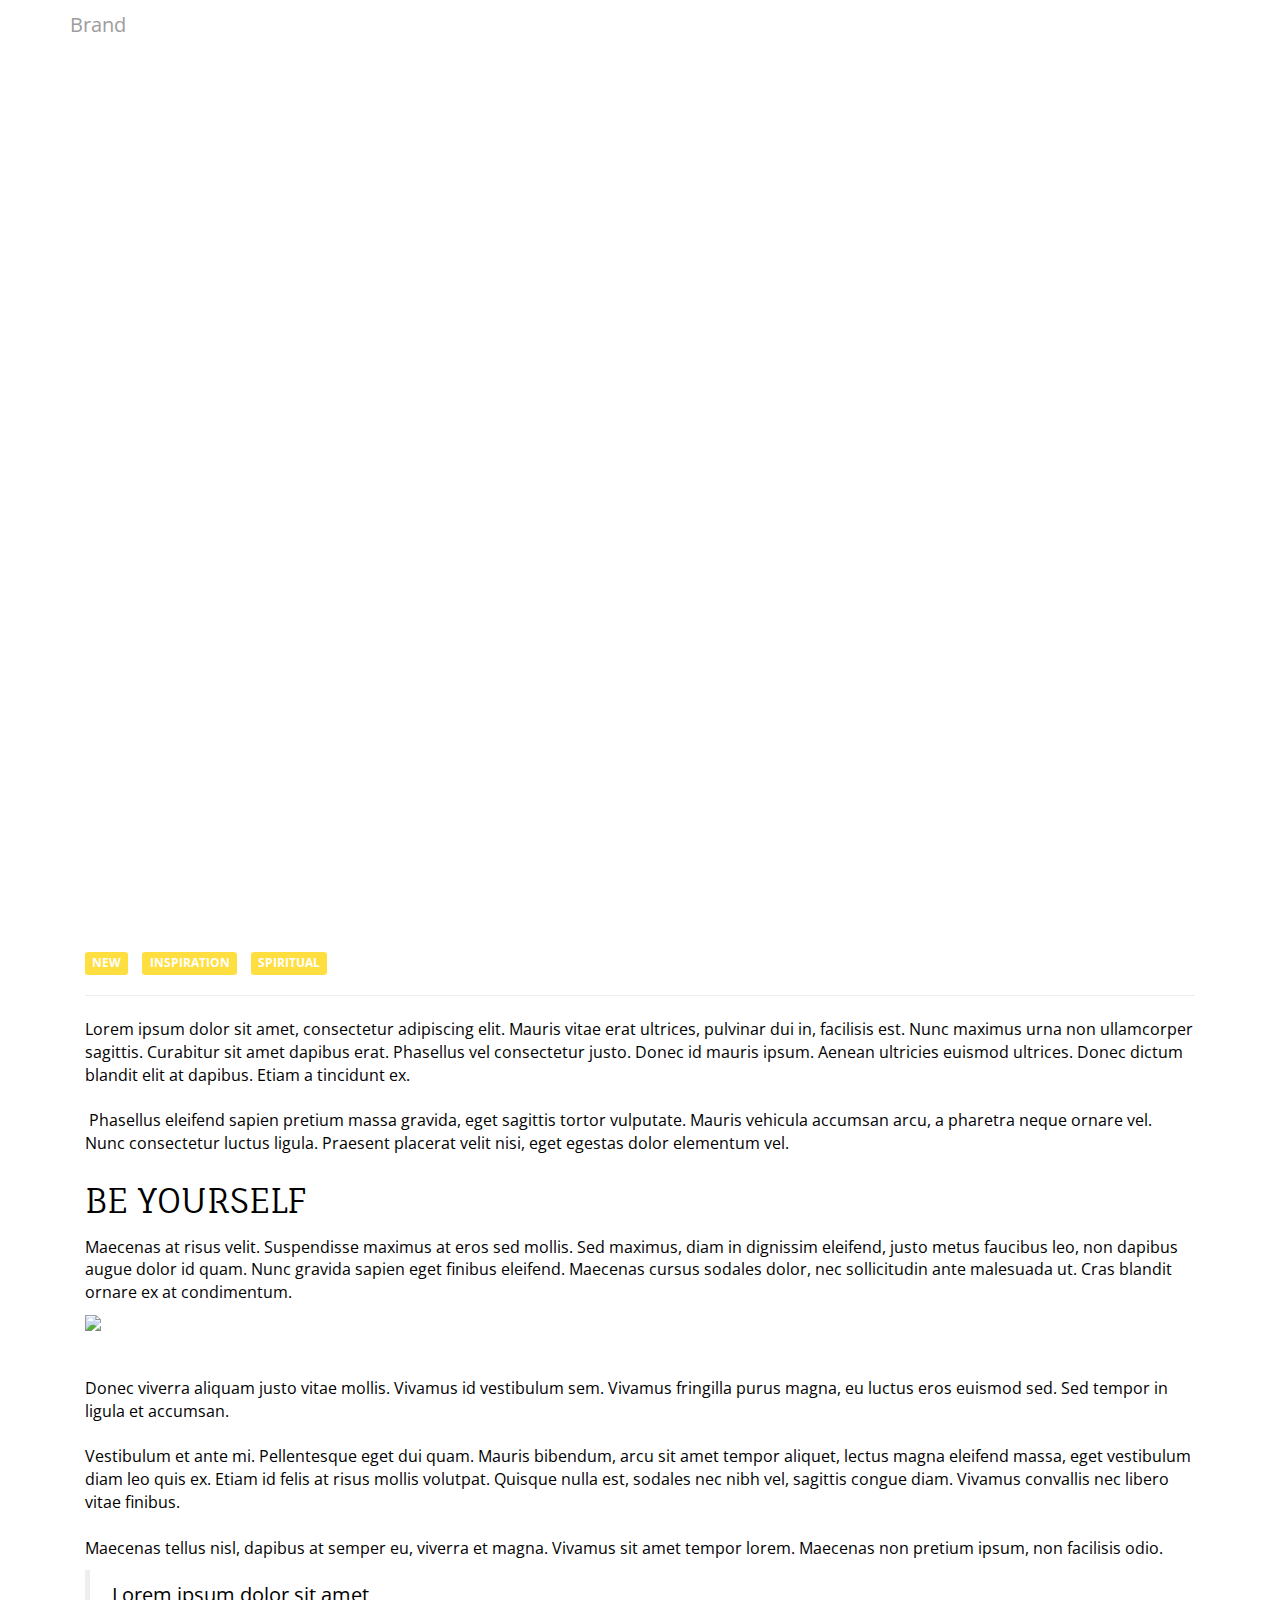
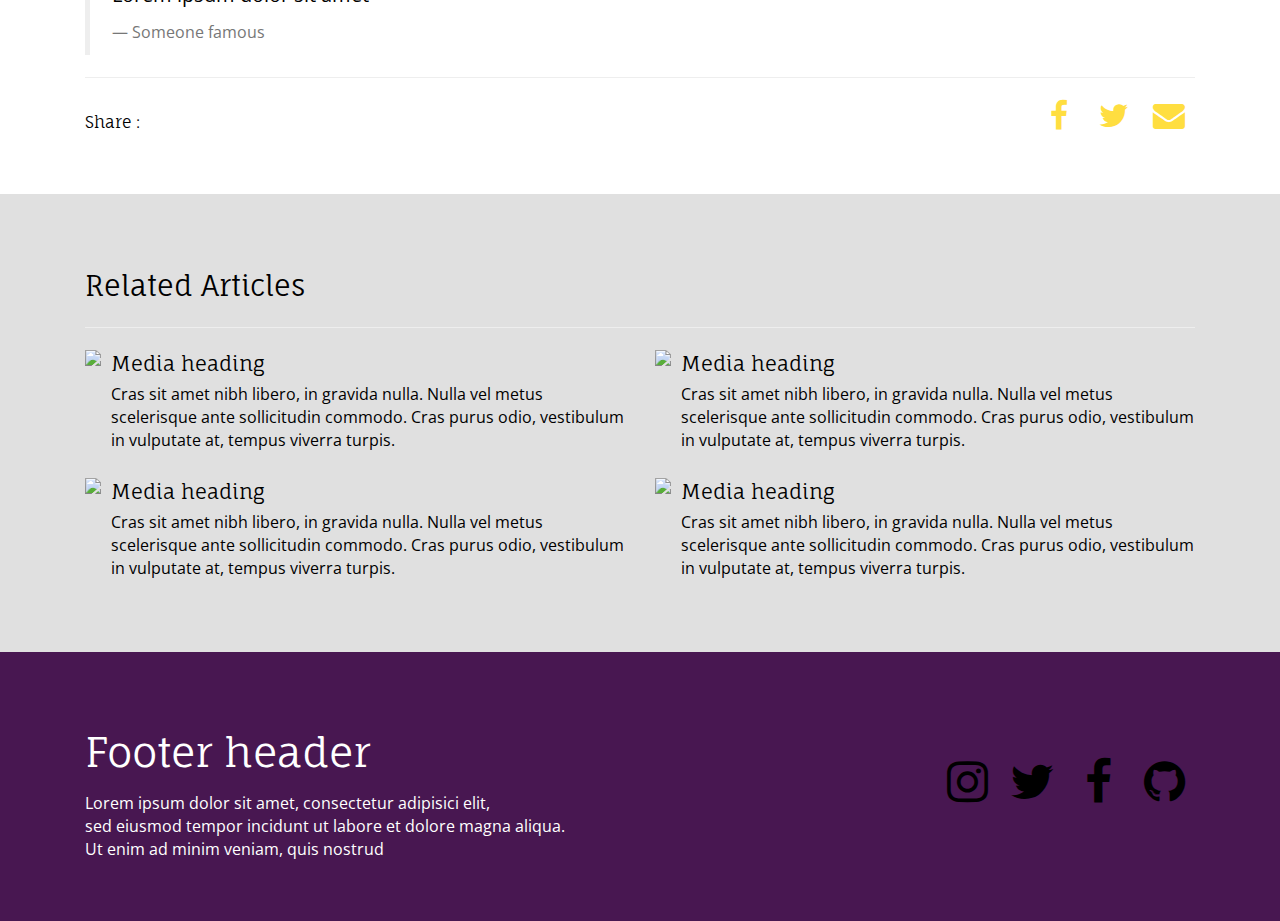
==== commit 3939cfae: "New Versions - 24/03" ====
--- a/Blog-Post.html
+++ b/Blog-Post.html
@@ -25,14 +25,7 @@
                         <a class="navbar-brand" href="#"><span>Brand</span></a>
                     </div>
                     <div class="collapse navbar-collapse" id="navbar-ex-collapse">
-                        <ul class="nav navbar-nav navbar-right">
-                            <li class="active">
-                                <a href="#">Home</a>
-                            </li>
-                            <li>
-                                <a href="#">Contacts</a>
-                            </li>
-                        </ul>
+                        <ul class="nav navbar-nav navbar-right"></ul>
                     </div>
                 </div>
             </div>
--- a/Untitled.css
+++ b/Untitled.css
@@ -12,6 +12,11 @@
  *   box-shadow : 0px 0px 10px black !important;
  * }
 */
+#intro-video {
+  -webkit-box-shadow: 0px 22px 42px 0px rgba(0, 0, 0, 0.4);
+  -moz-box-shadow: 0px 22px 42px 0px rgba(0, 0, 0, 0.4);
+  box-shadow: 0px 22px 42px 0px rgba(0, 0, 0, 0.4);
+}
 #profile-pic {
   width: 100px;
   height: 100px;
@@ -21,20 +26,24 @@
   background: none;
   border: solid 2px white;
   letter-spacing: 2px;
-  color: #ffffff;
+  color: #FFFFFF !important;
 }
 .social-spacer {
   margin: 50px;
 }
 #read-cta span {
-  letter-spacing: 4px;
+  font-size: 12px;
+  letter-spacing: 2px;
   padding: 0 15px;
 }
 #latest-blog p {
-  margin: 40px 0;
+  margin: 15px 0;
 }
 #lastest-col {
   padding-right: 40px;
+}
+#lastest-list {
+  margin: 0px;
 }
 .label {
   margin-right: 10px;
@@ -6618,7 +6627,7 @@
   background-size: cover;
 }
 .section > .container > .row {
-  margin: 100px 0px;
+  margin: 50px 0px;
 }
 .section-primary {
   background-color: #481751 !important;
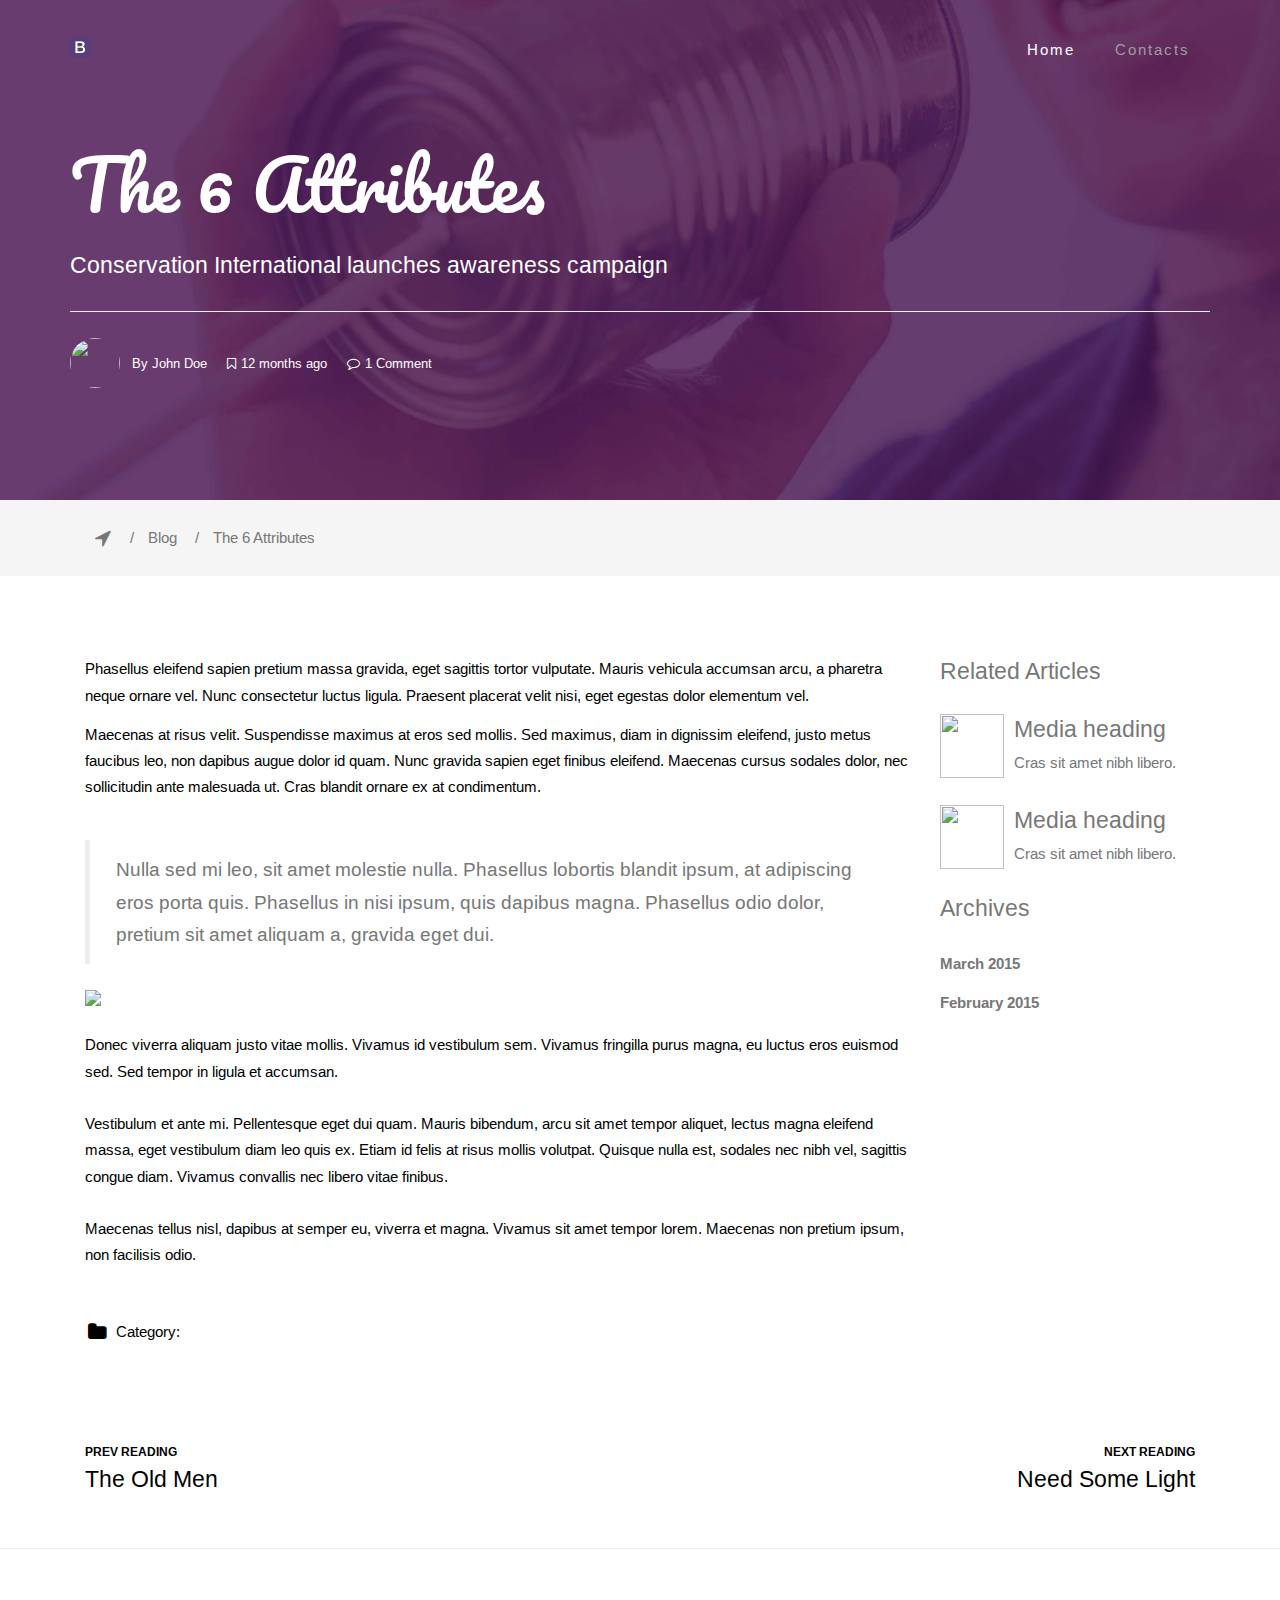
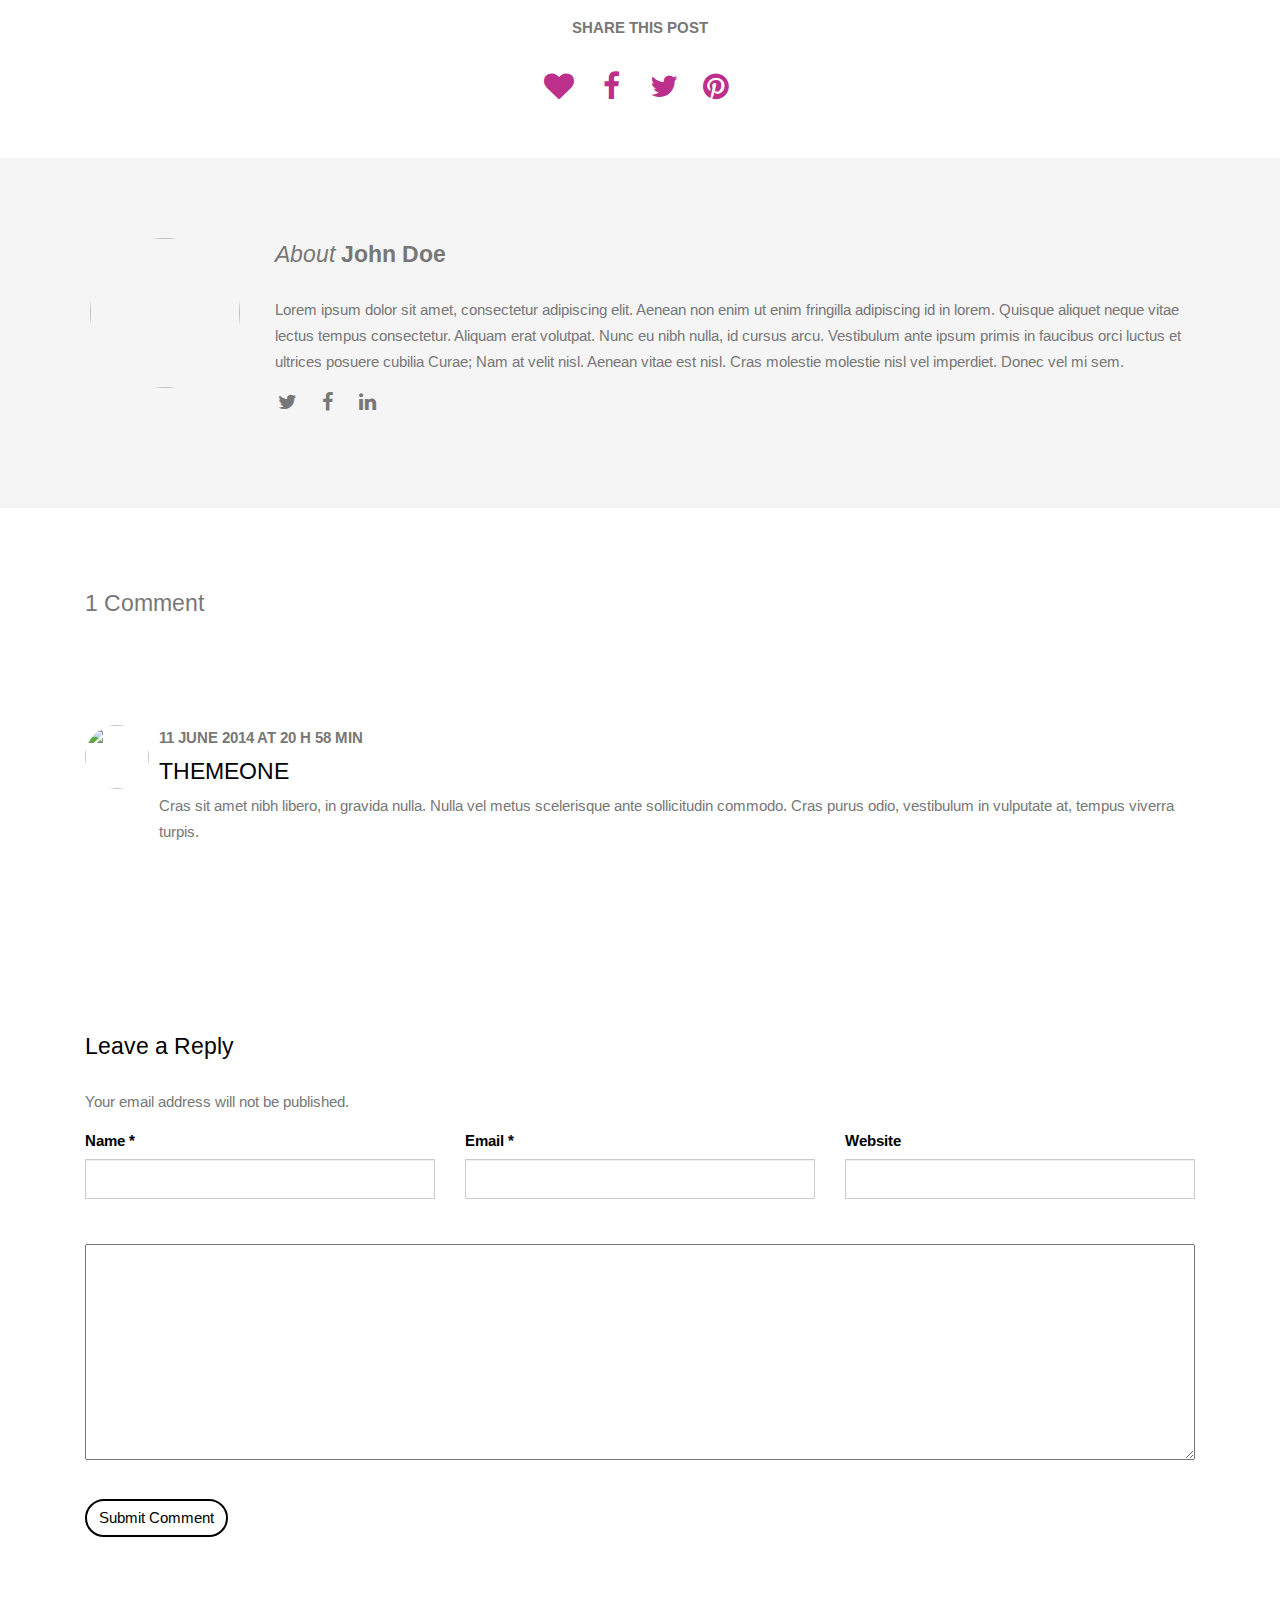
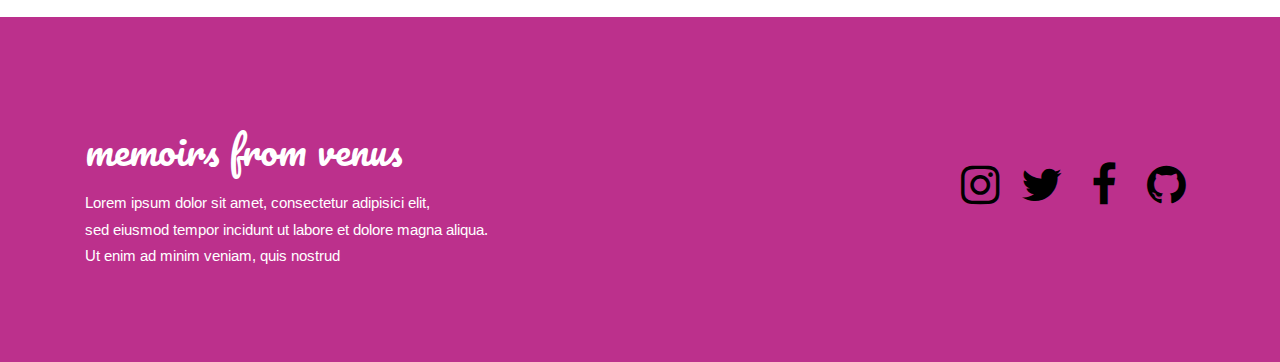
==== commit face672a: "New Version" ====
--- a/Blog-Post.html
+++ b/Blog-Post.html
@@ -12,97 +12,204 @@
     </head>
     
     <body>
-        <div class="cover">
-            <div class="navbar navbar-default navbar-inverse">
+        <div class="cover" id="half-cover">
+            <div class="navbar navbar-inverse">
                 <div class="container">
                     <div class="navbar-header">
-                        <button type="button" class="navbar-toggle" data-toggle="collapse" data-target="#navbar-ex-collapse">
+                        <button type="button" class="navbar-toggle" data-toggle="collapse" data-target=".navbar-collapse">
                             <span class="sr-only">Toggle navigation</span>
                             <span class="icon-bar"></span>
                             <span class="icon-bar"></span>
                             <span class="icon-bar"></span>
                         </button>
-                        <a class="navbar-brand" href="#"><span>Brand</span></a>
-                    </div>
-                    <div class="collapse navbar-collapse" id="navbar-ex-collapse">
-                        <ul class="nav navbar-nav navbar-right"></ul>
-                    </div>
-                </div>
-            </div>
-            <div class="cover-image" style="background-image : url('https://unsplash.imgix.net/uploads/141143339879512fe9b0d/f72e2c85?q=75&amp;fm=jpg&amp;s=bb6c378cecf8520b7dfd6ac476d03443')"></div>
+                        <a class="navbar-brand" href="index.html"><img height="20" alt="Brand" src="[data-uri]"></a>
+                    </div>
+                    <div class="collapse navbar-collapse navbar-ex1-collapse">
+                        <ul class="nav navbar-nav navbar-right">
+                            <li class="active">
+                                <a href="#">Home</a>
+                            </li>
+                            <li>
+                                <a href="#">Contacts</a>
+                            </li>
+                        </ul>
+                    </div>
+                </div>
+            </div>
+            <div class="cover-image" style="background-image : url('Images/30H.jpg')"></div>
             <div class="container">
                 <div class="row">
                     <div class="col-md-12 text-center">
-                        <h1 class="text-inverse">FRIDAY INSPIRATION</h1>
-                        <h4 class="text-inverse">March 8, 2015</h4>
-                    </div>
-                </div>
-            </div>
-        </div>
-        <div class="section">
-            <div class="container">
-                <div class="row">
-                    <div class="col-md-12">
-                        <span class="label label-warning">NEW</span>
-                        <span class="label label-warning">INSPIRATION</span>
-                        <span class="label label-warning">SPIRITUAL</span>
+                        <h1 class="text-inverse text-left">The 6 Attributes</h1>
+                        <p class="text-inverse text-left" style="margin: 0px">Conservation International launches awareness campaign</p>
                         <hr>
-                        <p>Lorem ipsum dolor sit amet, consectetur adipiscing elit. Mauris vitae
-                            erat ultrices, pulvinar dui in, facilisis est. Nunc maximus urna non ullamcorper
-                            sagittis. Curabitur sit amet dapibus erat. Phasellus vel consectetur justo.
-                            Donec id mauris ipsum. Aenean ultricies euismod ultrices. Donec dictum
-                            blandit elit at dapibus. Etiam a tincidunt ex.
-                            <br>
-                            <br>&nbsp;Phasellus eleifend sapien pretium massa gravida, eget sagittis tortor
+                    </div>
+                </div>
+                <div class="row">
+                    <div class="col-md-6">
+                        <div class="row">
+                            <div class="col-md-12" id="single-post-information">
+                                <span class="meta-author-avatar">
+                                    <img alt="" src="http://0.gravatar.com/avatar/e37819292e03cbe5b410ebd60fcad840?s=50&amp;d=http%3A%2F%2F0.gravatar.com%2Favatar%2Fad516503a11cd5ca435acc9bb6523536%3Fs%3D50&amp;r=G"
+                                    class="avatar avatar-50 img-circle photo" height="50" width="50">
+                                </span>
+                                <span class="meta-author vcard author">By John Doe</span>
+                                <span class="meta-date date updated">
+                                    <i class="fa fa-bookmark-o i-spacer"></i>12 months ago</span>
+                                <span class="meta-comment-count">
+                                    <i class="fa fa-comment-o i-spacer"></i>1 Comment</span>
+                            </div>
+                        </div>
+                    </div>
+                </div>
+            </div>
+        </div>
+        <div class="section section-danger">
+            <div class="container">
+                <div class="row" style="margin: 25px 0">
+                    <div class="col-md-12">
+                        <ol class="list-inline text-muted" style="margin: 0">
+                            <li>
+                                <a href="index.html"><i class="fa fa-fw fa-lg fa-location-arrow text-muted"></i></a>
+                            </li>
+                            <li>/</li>
+                            <li>Blog</li>&nbsp;
+                            <li>/</li>
+                            <li>The 6 Attributes</li>
+                        </ol>
+                    </div>
+                </div>
+            </div>
+        </div>
+        <div class="section">
+            <div class="container">
+                <div class="row">
+                    <div class="col-md-9">
+                        <p>Phasellus eleifend sapien pretium massa gravida, eget sagittis tortor
                             vulputate. Mauris vehicula accumsan arcu, a pharetra neque ornare vel.
                             Nunc consectetur luctus ligula. Praesent placerat velit nisi, eget egestas
                             dolor elementum vel.</p>
-                        <h2>BE YOURSELF</h2>
                         <p>Maecenas at risus velit. Suspendisse maximus at eros sed mollis. Sed maximus,
                             diam in dignissim eleifend, justo metus faucibus leo, non dapibus augue
                             dolor id quam. Nunc gravida sapien eget finibus eleifend. Maecenas cursus
                             sodales dolor, nec sollicitudin ante malesuada ut. Cras blandit ornare
                             ex at condimentum.&nbsp;</p>
-                        <p></p>
-                        <img src="https://ununsplash.imgix.net/uploads/14127101912749510b8ed/82743738?q=75&amp;fm=jpg&amp;s=2150993787c74416103059d6ebac09f5"
+                        <br>
+                        <blockquote>
+                            <p class="text-muted">Nulla sed mi leo, sit amet molestie nulla. Phasellus lobortis blandit
+                                ipsum, at adipiscing eros porta quis. Phasellus in nisi ipsum, quis dapibus
+                                magna. Phasellus odio dolor, pretium sit amet aliquam a, gravida eget dui.</p>
+                        </blockquote>
+                        <img src="https://ununsplash.imgix.net/photo-1421284621639-884f4129b61d?q=75&amp;fm=jpg&amp;s=9f9c4eb194b84f49e6c6aa624de61ba2"
                         class="img-responsive">
-                        <p>
-                            <br>
-                            <br>Donec viverra aliquam justo vitae mollis. Vivamus id vestibulum sem. Vivamus
-                            fringilla purus magna, eu luctus eros euismod sed. Sed tempor in ligula
-                            et accumsan.&nbsp;
-                            <br>
-                            <br>Vestibulum et ante mi.&nbsp;Pellentesque eget dui quam. Mauris bibendum,
-                            arcu sit amet tempor aliquet, lectus magna eleifend massa, eget vestibulum
-                            diam leo quis ex. Etiam id felis at risus mollis volutpat. Quisque nulla
-                            est, sodales nec nibh vel, sagittis congue diam. Vivamus convallis nec
-                            libero vitae finibus.&nbsp;
-                            <br>
-                            <br>Maecenas tellus nisl, dapibus at semper eu, viverra et magna. Vivamus
-                            sit&nbsp;amet tempor lorem. Maecenas non pretium ipsum, non facilisis odio.</p>
-                        <blockquote>
-                            <p>Lorem ipsum dolor sit amet</p>
-                            <footer>Someone famous</footer>
-                        </blockquote>
-                        <hr>
-                        <div class="row text-center">
-                            <div class="col-xs-9 text-left">
-                                <h5>Share :</h5>
-                            </div>
-                            <div class="col-xs-3 text-right">
-                                <ol class="list-inline">
+                        <br>Donec viverra aliquam justo vitae mollis. Vivamus id vestibulum sem. Vivamus
+                        fringilla purus magna, eu luctus eros euismod sed. Sed tempor in ligula
+                        et accumsan.&nbsp;
+                        <br>
+                        <br>Vestibulum et ante mi.&nbsp;Pellentesque eget dui quam. Mauris bibendum,
+                        arcu sit amet tempor aliquet, lectus magna eleifend massa, eget vestibulum
+                        diam leo quis ex. Etiam id felis at risus mollis volutpat. Quisque nulla
+                        est, sodales nec nibh vel, sagittis congue diam. Vivamus convallis nec
+                        libero vitae finibus.&nbsp;
+                        <br>
+                        <br>Maecenas tellus nisl, dapibus at semper eu, viverra et magna. Vivamus
+                        sit&nbsp;amet tempor lorem. Maecenas non pretium ipsum, non facilisis odio.
+                        <div
+                        class="row" style="margin-top:50px">
+                            <div class="col-md-10 text-left">
+                                <ol class="list-unstyled">
                                     <li>
-                                        <a href="#"><i class="fa fa-2x fa-facebook fa-fw text-warning"></i></a>
-                                    </li>
-                                    <li>
-                                        <a href="#"><i class="fa fa-2x fa-fw fa-twitter text-warning"></i></a>
-                                    </li>
-                                    <li>
-                                        <a href="#"><i class="-o fa fa-2x fa-envelope fa-fw text-warning"></i></a>
+                                        <p>
+                                            <i class="fa fa-fw fa-lg i-spacer fa-folder"></i>Category:</p>
                                     </li>
                                 </ol>
                             </div>
-                        </div>
+                    </div>
+                </div>
+                <div class="col-md-3">
+                    <p class="lead text-muted">Related Articles</p>
+                    <ul class="media-list">
+                        <li class="media">
+                            <a class="pull-left" href="#"><img class="media-object" src="https://unsplash.imgix.net/reserve/vof4H8A1S02iWcK6mSAd_sarahmachtsachen.com_TheBeach.jpg?q=75&amp;fm=jpg&amp;s=992e28f0751267625026c5a18b66953c" height="64" width="64"></a>
+                            <div class="media-body">
+                                <p class="lead media-heading text-muted">Media heading</p>
+                                <p class="text-muted">Cras sit amet nibh libero.&nbsp;</p>
+                            </div>
+                        </li>
+                        <li class="media">
+                            <a class="pull-left" href="#"><img class="media-object" src="https://unsplash.imgix.net/photo-1418479631014-8cbf89db3431?q=75&amp;fm=jpg&amp;s=478a9a2196033db7c0bf3c8ba3707f4d" height="64" width="64"></a>
+                            <div class="media-body">
+                                <p class="lead media-heading text-muted">Media heading</p>
+                                <p class="text-muted">Cras sit amet nibh libero.</p>
+                            </div>
+                        </li>
+                    </ul>
+                    <p class="lead text-muted">Archives</p>
+                    <ol class="list-unstyled">
+                        <li>
+                            <b>
+                                <p class="text-muted">March 2015</p>
+                            </b>
+                        </li>
+                        <li>
+                            <b>
+                                <p class="text-muted">February 2015</p>
+                            </b>
+                        </li>
+                    </ol>
+                </div>
+            </div>
+        </div>
+        </div>
+        <div class="section">
+            <div class="container">
+                <div class="row" id="post-nav">
+                    <div class="col-md-6">
+                        <ol class="list-unstyled">
+                            <li>
+                                <span class="post-nav-prev">Prev reading</span>
+                            </li>
+                            <li>
+                                <p class="lead">The Old Men</p>
+                            </li>
+                        </ol>
+                    </div>
+                    <div class="col-md-6 text-right">
+                        <ol class="list-unstyled">
+                            <li>
+                                <span class="post-nav-prev">Next reading</span>
+                            </li>
+                            <li>
+                                <p class="lead">Need Some Light</p>
+                            </li>
+                        </ol>
+                    </div>
+                </div>
+            </div>
+        </div>
+        <hr>
+        <div class="section">
+            <div class="container">
+                <div class="row" style="margin: 40px 0;">
+                    <div class="col-md-12">
+                        <p class="text-center text-muted" style="margin-bottom: 30px;">
+                            <b>SHARE THIS POST</b>
+                        </p>
+                        <ol class="list-inline text-center">
+                            <li>
+                                <i class="fa fa-2x fa-fw fa-heart text-primary"></i>
+                            </li>
+                            <li>
+                                <i class="fa fa-2x fa-facebook fa-fw text-primary"></i>
+                            </li>
+                            <li>
+                                <i class="fa fa-2x fa-fw fa-twitter text-primary"></i>
+                            </li>
+                            <li>
+                                <i class="fa fa-2x fa-fw fa-pinterest text-primary"></i>
+                            </li>
+                        </ol>
+                        <p></p>
                     </div>
                 </div>
             </div>
@@ -110,53 +217,106 @@
         <div class="section section-danger">
             <div class="container">
                 <div class="row">
-                    <div class="col-md-12">
-                        <h3>Related Articles</h3>
-                        <hr>
-                    </div>
-                    <div class="col-md-6">
+                    <div class="col-md-2">
+                        <img src="http://pingendo.github.io/pingendo-bootstrap/assets/user_placeholder.png"
+                        class="center-block img-circle img-responsive" id="profile-pic">
+                    </div>
+                    <div class="col-md-10">
+                        <p class="lead text-muted">
+                            <i>About</i>
+                            <b>John Doe</b>
+                        </p>
+                        <p class="text-muted">Lorem ipsum dolor sit amet, consectetur adipiscing elit. Aenean non enim
+                            ut enim fringilla adipiscing id in lorem. Quisque aliquet neque vitae lectus
+                            tempus consectetur. Aliquam erat volutpat. Nunc eu nibh nulla, id cursus
+                            arcu. Vestibulum ante ipsum primis in faucibus orci luctus et ultrices
+                            posuere cubilia Curae; Nam at velit nisl. Aenean vitae est nisl. Cras molestie
+                            molestie nisl vel imperdiet. Donec vel mi sem.</p>
+                        <ol class="list-inline">
+                            <li>
+                                <a href="#"><i class="fa fa-fw fa-lg fa-twitter text-muted"></i></a>
+                            </li>
+                            <li>
+                                <a href="#"><i class="fa fa-facebook fa-fw fa-lg text-muted"></i></a>
+                            </li>
+                            <li>
+                                <a href="#"><i class="fa fa-fw fa-lg fa-linkedin text-muted"></i></a>
+                            </li>
+                        </ol>
+                    </div>
+                </div>
+            </div>
+        </div>
+        <div class="section">
+            <div class="container">
+                <div class="row">
+                    <div class="col-md-12">
+                        <p class="lead text-muted">1 Comment</p>
+                    </div>
+                </div>
+                <div class="row">
+                    <div class="col-md-12">
                         <ul class="media-list">
                             <li class="media">
-                                <a class="pull-left" href="#"><img class="media-object" src="http://placehold.it/64x64"></a>
+                                <a class="pull-left" href="#"><img class="img-circle media-object" src="http://pingendo.github.io/pingendo-bootstrap/assets/user_placeholder.png" height="64" width="64"></a>
                                 <div class="media-body">
-                                    <h4 class="media-heading">Media heading</h4>
-                                    <p>Cras sit amet nibh libero, in gravida nulla. Nulla vel metus scelerisque
+                                    <p class="media-heading text-muted">
+                                        <b>11 JUNE 2014 AT 20 H 58 MIN</b>
+                                    </p>
+                                    <p class="lead media-heading">THEMEONE</p>
+                                    <p class="text-muted">Cras sit amet nibh libero, in gravida nulla. Nulla vel metus scelerisque
                                         ante sollicitudin commodo. Cras purus odio, vestibulum in vulputate at,
                                         tempus viverra turpis.</p>
                                 </div>
                             </li>
-                            <li class="media">
-                                <a class="pull-left" href="#"><img class="media-object" src="http://placehold.it/64x64"></a>
-                                <div class="media-body">
-                                    <h4 class="media-heading">Media heading</h4>
-                                    <p>Cras sit amet nibh libero, in gravida nulla. Nulla vel metus scelerisque
-                                        ante sollicitudin commodo. Cras purus odio, vestibulum in vulputate at,
-                                        tempus viverra turpis.</p>
-                                </div>
-                            </li>
                         </ul>
                     </div>
-                    <div class="col-md-6">
-                        <ul class="media-list">
-                            <li class="media">
-                                <a class="pull-left" href="#"><img class="media-object" src="http://placehold.it/64x64"></a>
-                                <div class="media-body">
-                                    <h4 class="media-heading">Media heading</h4>
-                                    <p>Cras sit amet nibh libero, in gravida nulla. Nulla vel metus scelerisque
-                                        ante sollicitudin commodo. Cras purus odio, vestibulum in vulputate at,
-                                        tempus viverra turpis.</p>
-                                </div>
-                            </li>
-                            <li class="media">
-                                <a class="pull-left" href="#"><img class="media-object" src="http://placehold.it/64x64"></a>
-                                <div class="media-body">
-                                    <h4 class="media-heading">Media heading</h4>
-                                    <p>Cras sit amet nibh libero, in gravida nulla. Nulla vel metus scelerisque
-                                        ante sollicitudin commodo. Cras purus odio, vestibulum in vulputate at,
-                                        tempus viverra turpis.</p>
-                                </div>
-                            </li>
-                        </ul>
+                </div>
+            </div>
+        </div>
+        <div class="section">
+            <div class="container">
+                <div class="row">
+                    <div class="col-md-12">
+                        <p class="lead">Leave a Reply</p>
+                        <p class="text-muted">Your email address will not be published.</p>
+                        <div class="row" style="margin-bottom: 30px;">
+                            <div class="col-md-4">
+                                <form role="form">
+                                    <div class="form-group has-feedback">
+                                        <label class="control-label" for="exampleInputPassword1">Name
+                                            <span class="required">*</span>
+                                        </label>
+                                        <input class="form-control" id="exampleInputPassword1" type="text">
+                                    </div>
+                                </form>
+                            </div>
+                            <div class="col-md-4">
+                                <form role="form">
+                                    <div class="form-group has-feedback">
+                                        <label class="control-label" for="exampleInputPassword1">Email
+                                            <span class="required">*</span>
+                                        </label>
+                                        <input class="form-control" id="exampleInputPassword1" type="email">
+                                    </div>
+                                </form>
+                            </div>
+                            <div class="col-md-4">
+                                <form role="form">
+                                    <div class="form-group has-feedback">
+                                        <label class="control-label" for="exampleInputPassword1">Website</label>
+                                        <input class="form-control" id="exampleInputPassword1"
+                                        type="text">
+                                    </div>
+                                </form>
+                            </div>
+                        </div>
+                        <div class="row" style="margin-bottom: 30px;">
+                            <div class="col-md-12">
+                                <textarea id="comment" name="comment" cols="45" rows="8" aria-required="true"></textarea>
+                            </div>
+                        </div>
+                        <a class="btn btn-default" id="btn-read">Submit Comment</a>
                     </div>
                 </div>
             </div>
@@ -165,7 +325,7 @@
             <div class="container">
                 <div class="row">
                     <div class="col-sm-6">
-                        <h1>Footer header</h1>
+                        <h1>memoirs from venus</h1>
                         <p>Lorem ipsum dolor sit amet, consectetur adipisici elit,
                             <br>sed eiusmod tempor incidunt ut labore et dolore magna aliqua.
                             <br>Ut enim ad minim veniam, quis nostrud</p>
--- a/Untitled.css
+++ b/Untitled.css
@@ -1,4 +1,4 @@
-@import url("http://fonts.googleapis.com/css?family=Fauna One|Open Sans");
+@import url("https://fonts.googleapis.com/css?family=Pacifico|Arimo");
 /*!
  * Default theme for Pingendo 
  * Homepage: http://pingendo.com  
@@ -12,21 +12,29 @@
  *   box-shadow : 0px 0px 10px black !important;
  * }
 */
-#intro-video {
-  -webkit-box-shadow: 0px 22px 42px 0px rgba(0, 0, 0, 0.4);
-  -moz-box-shadow: 0px 22px 42px 0px rgba(0, 0, 0, 0.4);
-  box-shadow: 0px 22px 42px 0px rgba(0, 0, 0, 0.4);
-}
-#profile-pic {
-  width: 100px;
-  height: 100px;
-  margin-bottom: 50px;
-}
-#inputEmail3 {
+.navbar-nav > li > a {
+  letter-spacing: 2px;
+}
+#top-sub .btn {
+  height: auto;
+}
+.sub-title {
+  letter-spacing: 2px;
+}
+#sub-input {
+  font-size: 28px;
+  padding: 18px 30px;
   background: none;
-  border: solid 2px white;
   letter-spacing: 2px;
   color: #FFFFFF !important;
+  border: none;
+  outline: none;
+  box-shadow: none;
+  height: auto;
+}
+#profile-pic {
+  width: 150px;
+  height: 150px;
 }
 .social-spacer {
   margin: 50px;
@@ -36,11 +44,9 @@
   letter-spacing: 2px;
   padding: 0 15px;
 }
-#latest-blog p {
-  margin: 15px 0;
-}
 #lastest-col {
-  padding-right: 40px;
+  padding-right: 20px;
+  background-color: #FFFFFF;
 }
 #lastest-list {
   margin: 0px;
@@ -48,8 +54,117 @@
 .label {
   margin-right: 10px;
 }
-.section-footer {
-  background: black;
+.unlock-wrapper {
+  margin-top: 30px;
+  padding: 40px;
+  background-color: #f5f5f5;
+}
+.meta-author-avatar {
+  position: relative;
+  display: inline-block;
+  overflow: hidden;
+  width: 50px;
+  height: 50px;
+  padding: 0 2px 0 0;
+}
+.post-information span:first-child,
+#single-post-information span:first-child,
+#single-port-information span:first-child {
+  padding: 0 5px 0 0 !important;
+}
+#single-post-information span {
+  vertical-align: middle;
+  color: white;
+  padding: 2px 8px !important;
+  font-size: 13px;
+}
+#post-nav {
+  margin: 0;
+}
+#post-nav span {
+  text-transform: uppercase;
+  font-weight: 600;
+  font-size: 12px;
+}
+#comment {
+  width: 100%;
+}
+#input {
+  border: none;
+  border-bottom: 1px solid;
+  border-color: inherit;
+  color: inherit;
+  padding: 10px;
+  background: none;
+  line-height: 22px;
+  -webkit-box-sizing: border-box;
+  -moz-box-sizing: border-box;
+  box-sizing: border-box;
+  -webkit-box-shadow: inset 0 1px 1px rgba(0, 0, 0, 0);
+}
+.blog-list {
+  padding: 20px !important;
+  border: solid #481751 20px;
+}
+#half-cover {
+  min-height: 500px !important;
+}
+.i-spacer {
+  margin-right: 5px;
+}
+.meta-block .date {
+  display: block;
+  font-size: 36px;
+  line-height: 36px;
+}
+.meta-block .month {
+  display: block;
+  line-height: 20px;
+  text-transform: uppercase;
+  font-size: 16px;
+}
+.meta-list {
+  margin-bottom: 40px;
+  margin-top: 5px;
+  font-size: 13px;
+}
+#btn-read {
+  display: inline-block;
+  line-height: 28px !important;
+  padding: 3px 12px !important;
+  border: 2px solid !important;
+  background: none !important;
+  -webkit-border-radius: 30px !important;
+  -moz-border-radius: 30px !important;
+  border-radius: 30px !important;
+}
+/* do not group these rules */
+#input::-webkit-input-placeholder {
+  color: #FFF;
+}
+#input.unlock-art::-webkit-input-placeholder {
+  color: #777777;
+}
+*:-moz-placeholder {
+  /* FF 4-18 */
+  color: #FFF;
+}
+#input::-moz-placeholder {
+  /* FF 19+ */
+  color: #FFF;
+}
+#input:-ms-input-placeholder {
+  /* IE 10+ */
+  color: #FFF;
+}
+.cta-title {
+  text-shadow: 3px 4px 0px #bc308c;
+}
+.post-quote-inner,
+.post-link-inner {
+  position: relative;
+  padding: 45px 25px 35px 25px;
+  background: #ffffff;
 }
 /*! normalize.css v3.0.2 | MIT License | git.io/normalize */
 html {
@@ -1113,9 +1228,9 @@
   -webkit-tap-highlight-color: rgba(0, 0, 0, 0);
 }
 body {
-  font-family: Open Sans;
-  font-size: 16px;
-  line-height: 1.42857143;
+  font-family: Arimo;
+  font-size: 15px;
+  line-height: 1.75;
   color: #000000;
   background-color: #ffffff;
 }
@@ -1128,12 +1243,12 @@
   line-height: inherit;
 }
 a {
-  color: #481751;
+  color: #bc308c;
   text-decoration: none;
 }
 a:hover,
 a:focus {
-  color: #130615;
+  color: #7f205f;
   text-decoration: underline;
 }
 a:focus {
@@ -1157,14 +1272,14 @@
   height: auto;
 }
 .img-rounded {
-  border-radius: 62.5px;
+  border-radius: 0px;
 }
 .img-thumbnail {
   padding: 4px;
-  line-height: 1.42857143;
+  line-height: 1.75;
   background-color: #ffffff;
   border: 1px solid #dddddd;
-  border-radius: 50px;
+  border-radius: 0px;
   -webkit-transition: all 0.2s ease-in-out;
   -o-transition: all 0.2s ease-in-out;
   transition: all 0.2s ease-in-out;
@@ -1176,8 +1291,8 @@
   border-radius: 50%;
 }
 hr {
-  margin-top: 22px;
-  margin-bottom: 22px;
+  margin-top: 26px;
+  margin-bottom: 26px;
   border: 0;
   border-top: 1px solid #eeeeee;
 }
@@ -1212,8 +1327,8 @@
 .h4,
 .h5,
 .h6 {
-  font-family: Fauna One;
-  font-weight: 500;
+  font-family: Pacifico;
+  font-weight: 300;
   line-height: 1.4;
   color: inherit;
 }
@@ -1251,8 +1366,8 @@
 .h2,
 h3,
 .h3 {
-  margin-top: 22px;
-  margin-bottom: 11px;
+  margin-top: 26px;
+  margin-bottom: 13px;
 }
 h1 small,
 .h1 small,
@@ -1274,8 +1389,8 @@
 .h5,
 h6,
 .h6 {
-  margin-top: 11px;
-  margin-bottom: 11px;
+  margin-top: 13px;
+  margin-bottom: 13px;
 }
 h4 small,
 .h4 small,
@@ -1293,45 +1408,45 @@
 }
 h1,
 .h1 {
-  font-size: 41px;
+  font-size: 39px;
 }
 h2,
 .h2 {
-  font-size: 34px;
+  font-size: 32px;
 }
 h3,
 .h3 {
-  font-size: 28px;
+  font-size: 26px;
 }
 h4,
 .h4 {
-  font-size: 20px;
+  font-size: 19px;
 }
 h5,
 .h5 {
-  font-size: 16px;
+  font-size: 15px;
 }
 h6,
 .h6 {
-  font-size: 14px;
+  font-size: 13px;
 }
 p {
-  margin: 0 0 11px;
+  margin: 0 0 13px;
 }
 .lead {
-  margin-bottom: 22px;
-  font-size: 18px;
+  margin-bottom: 26px;
+  font-size: 17px;
   font-weight: 300;
   line-height: 1.4;
 }
 @media (min-width: 768px) {
   .lead {
-    font-size: 24px;
+    font-size: 22.5px;
   }
 }
 small,
 .small {
-  font-size: 87%;
+  font-size: 86%;
 }
 mark,
 .mark {
@@ -1366,10 +1481,10 @@
   color: #777777;
 }
 .text-primary {
-  color: #481751;
+  color: #bc308c;
 }
 a.text-primary:hover {
-  color: #250c29;
+  color: #93266e;
 }
 .text-success {
   color: #5cb85c;
@@ -1378,10 +1493,10 @@
   color: #449d44;
 }
 .text-info {
-  color: #5bc0de;
+  color: #20d4c6;
 }
 a.text-info:hover {
-  color: #31b0d5;
+  color: #19a89d;
 }
 .text-warning {
   color: #ffde40;
@@ -1390,17 +1505,17 @@
   color: #ffd50d;
 }
 .text-danger {
-  color: #e0e0e0;
+  color: #f5f5f5;
 }
 a.text-danger:hover {
-  color: #c7c7c7;
+  color: #dcdcdc;
 }
 .bg-primary {
   color: #fff;
-  background-color: #481751;
+  background-color: #bc308c;
 }
 a.bg-primary:hover {
-  background-color: #250c29;
+  background-color: #93266e;
 }
 .bg-success {
   background-color: #a3d7a3;
@@ -1409,10 +1524,10 @@
   background-color: #80c780;
 }
 .bg-info {
-  background-color: #b0e1ef;
+  background-color: #71e9e0;
 }
 a.bg-info:hover {
-  background-color: #85d0e7;
+  background-color: #44e3d6;
 }
 .bg-warning {
   background-color: #fff0a6;
@@ -1427,14 +1542,14 @@
   background-color: #e6e6e6;
 }
 .page-header {
-  padding-bottom: 10px;
-  margin: 44px 0 22px;
+  padding-bottom: 12px;
+  margin: 52px 0 26px;
   border-bottom: 1px solid #eeeeee;
 }
 ul,
 ol {
   margin-top: 0;
-  margin-bottom: 11px;
+  margin-bottom: 13px;
 }
 ul ul,
 ol ul,
@@ -1458,11 +1573,11 @@
 }
 dl {
   margin-top: 0;
-  margin-bottom: 22px;
+  margin-bottom: 26px;
 }
 dt,
 dd {
-  line-height: 1.42857143;
+  line-height: 1.75;
 }
 dt {
   font-weight: bold;
@@ -1494,9 +1609,9 @@
   text-transform: uppercase;
 }
 blockquote {
-  padding: 11px 22px;
-  margin: 0 0 22px;
-  font-size: 20px;
+  padding: 13px 26px;
+  margin: 0 0 26px;
+  font-size: 18.75px;
   border-left: 5px solid #eeeeee;
 }
 blockquote p:last-child,
@@ -1509,7 +1624,7 @@
 blockquote .small {
   display: block;
   font-size: 80%;
-  line-height: 1.42857143;
+  line-height: 1.75;
   color: #777777;
 }
 blockquote footer:before,
@@ -1542,9 +1657,9 @@
   content: '\00A0 \2014';
 }
 address {
-  margin-bottom: 22px;
+  margin-bottom: 26px;
   font-style: normal;
-  line-height: 1.42857143;
+  line-height: 1.75;
 }
 code,
 kbd,
@@ -1557,14 +1672,14 @@
   font-size: 90%;
   color: #c7254e;
   background-color: #f9f2f4;
-  border-radius: 50px;
+  border-radius: 0px;
 }
 kbd {
   padding: 2px 4px;
   font-size: 90%;
   color: #ffffff;
   background-color: #333333;
-  border-radius: 25px;
+  border-radius: 0px;
   box-shadow: inset 0 -1px 0 rgba(0, 0, 0, 0.25);
 }
 kbd kbd {
@@ -1575,16 +1690,16 @@
 }
 pre {
   display: block;
-  padding: 10.5px;
-  margin: 0 0 11px;
-  font-size: 15px;
-  line-height: 1.42857143;
+  padding: 12.5px;
+  margin: 0 0 13px;
+  font-size: 14px;
+  line-height: 1.75;
   word-break: break-all;
   word-wrap: break-word;
   color: #333333;
   background-color: #f5f5f5;
   border: 1px solid #cccccc;
-  border-radius: 50px;
+  border-radius: 0px;
 }
 pre code {
   padding: 0;
@@ -2280,7 +2395,7 @@
 .table {
   width: 100%;
   max-width: 100%;
-  margin-bottom: 22px;
+  margin-bottom: 26px;
 }
 .table > thead > tr > th,
 .table > tbody > tr > th,
@@ -2289,7 +2404,7 @@
 .table > tbody > tr > td,
 .table > tfoot > tr > td {
   padding: 8px;
-  line-height: 1.42857143;
+  line-height: 1.75;
   vertical-align: top;
   border-top: 1px solid #dddddd;
 }
@@ -2405,14 +2520,14 @@
 .table > thead > tr.info > th,
 .table > tbody > tr.info > th,
 .table > tfoot > tr.info > th {
-  background-color: #b0e1ef;
+  background-color: #71e9e0;
 }
 .table-hover > tbody > tr > td.info:hover,
 .table-hover > tbody > tr > th.info:hover,
 .table-hover > tbody > tr.info:hover > td,
 .table-hover > tbody > tr:hover > .info,
 .table-hover > tbody > tr.info:hover > th {
-  background-color: #9bd8eb;
+  background-color: #5ae6db;
 }
 .table > thead > tr > td.warning,
 .table > tbody > tr > td.warning,
@@ -2463,7 +2578,7 @@
 @media screen and (max-width: 767px) {
   .table-responsive {
     width: 100%;
-    margin-bottom: 16.5px;
+    margin-bottom: 19.5px;
     overflow-y: hidden;
     -ms-overflow-style: -ms-autohiding-scrollbar;
     border: 1px solid #dddddd;
@@ -2515,8 +2630,8 @@
   display: block;
   width: 100%;
   padding: 0;
-  margin-bottom: 22px;
-  font-size: 24px;
+  margin-bottom: 26px;
+  font-size: 22.5px;
   line-height: inherit;
   color: #333333;
   border: 0;
@@ -2560,22 +2675,22 @@
 output {
   display: block;
   padding-top: 7px;
-  font-size: 16px;
-  line-height: 1.42857143;
+  font-size: 15px;
+  line-height: 1.75;
   color: #555555;
 }
 .form-control {
   display: block;
   width: 100%;
-  height: 36px;
+  height: 40px;
   padding: 6px 12px;
-  font-size: 16px;
-  line-height: 1.42857143;
+  font-size: 15px;
+  line-height: 1.75;
   color: #555555;
   background-color: #ffffff;
   background-image: none;
   border: 1px solid #cccccc;
-  border-radius: 50px;
+  border-radius: 0px;
   -webkit-box-shadow: inset 0 1px 1px rgba(0, 0, 0, 0.075);
   box-shadow: inset 0 1px 1px rgba(0, 0, 0, 0.075);
   -webkit-transition: border-color ease-in-out .15s, box-shadow ease-in-out .15s;
@@ -2616,7 +2731,7 @@
   input[type="time"],
   input[type="datetime-local"],
   input[type="month"] {
-    line-height: 36px;
+    line-height: 40px;
   }
   input[type="date"].input-sm,
   input[type="time"].input-sm,
@@ -2626,7 +2741,7 @@
   .input-group-sm input[type="time"],
   .input-group-sm input[type="datetime-local"],
   .input-group-sm input[type="month"] {
-    line-height: 33px;
+    line-height: 31px;
   }
   input[type="date"].input-lg,
   input[type="time"].input-lg,
@@ -2636,7 +2751,7 @@
   .input-group-lg input[type="time"],
   .input-group-lg input[type="datetime-local"],
   .input-group-lg input[type="month"] {
-    line-height: 49px;
+    line-height: 48px;
   }
 }
 .form-group {
@@ -2651,7 +2766,7 @@
 }
 .radio label,
 .checkbox label {
-  min-height: 22px;
+  min-height: 26px;
   padding-left: 20px;
   margin-bottom: 0;
   font-weight: normal;
@@ -2714,82 +2829,82 @@
   padding-right: 0;
 }
 .input-sm {
-  height: 33px;
+  height: 31px;
   padding: 5px 10px;
-  font-size: 14px;
+  font-size: 13px;
   line-height: 1.5;
-  border-radius: 25px;
+  border-radius: 0px;
 }
 select.input-sm {
-  height: 33px;
-  line-height: 33px;
+  height: 31px;
+  line-height: 31px;
 }
 textarea.input-sm,
 select[multiple].input-sm {
   height: auto;
 }
 .form-group-sm .form-control {
-  height: 33px;
+  height: 31px;
   padding: 5px 10px;
-  font-size: 14px;
+  font-size: 13px;
   line-height: 1.5;
-  border-radius: 25px;
+  border-radius: 0px;
 }
 select.form-group-sm .form-control {
-  height: 33px;
-  line-height: 33px;
+  height: 31px;
+  line-height: 31px;
 }
 textarea.form-group-sm .form-control,
 select[multiple].form-group-sm .form-control {
   height: auto;
 }
 .form-group-sm .form-control-static {
-  height: 33px;
+  height: 31px;
   padding: 5px 10px;
-  font-size: 14px;
+  font-size: 13px;
   line-height: 1.5;
 }
 .input-lg {
-  height: 49px;
+  height: 48px;
   padding: 10px 16px;
-  font-size: 20px;
+  font-size: 19px;
   line-height: 1.3333333;
-  border-radius: 62.5px;
+  border-radius: 0px;
 }
 select.input-lg {
-  height: 49px;
-  line-height: 49px;
+  height: 48px;
+  line-height: 48px;
 }
 textarea.input-lg,
 select[multiple].input-lg {
   height: auto;
 }
 .form-group-lg .form-control {
-  height: 49px;
+  height: 48px;
   padding: 10px 16px;
-  font-size: 20px;
+  font-size: 19px;
   line-height: 1.3333333;
-  border-radius: 62.5px;
+  border-radius: 0px;
 }
 select.form-group-lg .form-control {
-  height: 49px;
-  line-height: 49px;
+  height: 48px;
+  line-height: 48px;
 }
 textarea.form-group-lg .form-control,
 select[multiple].form-group-lg .form-control {
   height: auto;
 }
 .form-group-lg .form-control-static {
-  height: 49px;
+  height: 48px;
   padding: 10px 16px;
-  font-size: 20px;
+  font-size: 19px;
   line-height: 1.3333333;
 }
 .has-feedback {
   position: relative;
 }
 .has-feedback .form-control {
-  padding-right: 45px;
+  padding-right: 50px;
 }
 .form-control-feedback {
   position: absolute;
@@ -2797,21 +2912,21 @@
   right: 0;
   z-index: 2;
   display: block;
-  width: 36px;
-  height: 36px;
-  line-height: 36px;
+  width: 40px;
+  height: 40px;
+  line-height: 40px;
   text-align: center;
   pointer-events: none;
 }
 .input-lg + .form-control-feedback {
-  width: 49px;
-  height: 49px;
-  line-height: 49px;
+  width: 48px;
+  height: 48px;
+  line-height: 48px;
 }
 .input-sm + .form-control-feedback {
-  width: 33px;
-  height: 33px;
-  line-height: 33px;
+  width: 31px;
+  height: 31px;
+  line-height: 31px;
 }
 .has-success .help-block,
 .has-success .control-label,
@@ -2883,28 +2998,28 @@
 .has-error.checkbox label,
 .has-error.radio-inline label,
 .has-error.checkbox-inline label {
-  color: #e0e0e0;
+  color: #f5f5f5;
 }
 .has-error .form-control {
-  border-color: #e0e0e0;
+  border-color: #f5f5f5;
   -webkit-box-shadow: inset 0 1px 1px rgba(0, 0, 0, 0.075);
   box-shadow: inset 0 1px 1px rgba(0, 0, 0, 0.075);
 }
 .has-error .form-control:focus {
-  border-color: #c7c7c7;
+  border-color: #dcdcdc;
   -webkit-box-shadow: inset 0 1px 1px rgba(0, 0, 0, 0.075), 0 0 6px #ffffff;
   box-shadow: inset 0 1px 1px rgba(0, 0, 0, 0.075), 0 0 6px #ffffff;
 }
 .has-error .input-group-addon {
-  color: #e0e0e0;
-  border-color: #e0e0e0;
+  color: #f5f5f5;
+  border-color: #f5f5f5;
   background-color: #ffffff;
 }
 .has-error .form-control-feedback {
-  color: #e0e0e0;
+  color: #f5f5f5;
 }
 .has-feedback label ~ .form-control-feedback {
-  top: 27px;
+  top: 31px;
 }
 .has-feedback label.sr-only ~ .form-control-feedback {
   top: 0;
@@ -2975,7 +3090,7 @@
 }
 .form-horizontal .radio,
 .form-horizontal .checkbox {
-  min-height: 29px;
+  min-height: 33px;
 }
 .form-horizontal .form-group {
   margin-left: -15px;
@@ -3013,9 +3128,9 @@
   border: 1px solid transparent;
   white-space: nowrap;
   padding: 6px 12px;
-  font-size: 16px;
-  line-height: 1.42857143;
-  border-radius: 50px;
+  font-size: 15px;
+  line-height: 1.75;
+  border-radius: 0px;
   -webkit-user-select: none;
   -moz-user-select: none;
   -ms-user-select: none;
@@ -3101,8 +3216,8 @@
 }
 .btn-primary {
   color: #ffffff;
-  background-color: #481751;
-  border-color: #36113d;
+  background-color: #bc308c;
+  border-color: #a82b7d;
 }
 .btn-primary:hover,
 .btn-primary:focus,
@@ -3111,8 +3226,8 @@
 .btn-primary.active,
 .open > .dropdown-toggle.btn-primary {
   color: #ffffff;
-  background-color: #250c29;
-  border-color: #0c040d;
+  background-color: #93266e;
+  border-color: #771e59;
 }
 .btn-primary:active,
 .btn-primary.active,
@@ -3137,11 +3252,11 @@
 .btn-primary.disabled.active,
 .btn-primary[disabled].active,
 fieldset[disabled] .btn-primary.active {
-  background-color: #481751;
-  border-color: #36113d;
+  background-color: #bc308c;
+  border-color: #a82b7d;
 }
 .btn-primary .badge {
-  color: #481751;
+  color: #bc308c;
   background-color: #ffffff;
 }
 .btn-success {
@@ -3191,8 +3306,8 @@
 }
 .btn-info {
   color: #000000;
-  background-color: #5bc0de;
-  border-color: #46b8da;
+  background-color: #20d4c6;
+  border-color: #1dbeb1;
 }
 .btn-info:hover,
 .btn-info:focus,
@@ -3201,8 +3316,8 @@
 .btn-info.active,
 .open > .dropdown-toggle.btn-info {
   color: #000000;
-  background-color: #31b0d5;
-  border-color: #269abc;
+  background-color: #19a89d;
+  border-color: #158980;
 }
 .btn-info:active,
 .btn-info.active,
@@ -3227,11 +3342,11 @@
 .btn-info.disabled.active,
 .btn-info[disabled].active,
 fieldset[disabled] .btn-info.active {
-  background-color: #5bc0de;
-  border-color: #46b8da;
+  background-color: #20d4c6;
+  border-color: #1dbeb1;
 }
 .btn-info .badge {
-  color: #5bc0de;
+  color: #20d4c6;
   background-color: #000000;
 }
 .btn-warning {
@@ -3281,8 +3396,8 @@
 }
 .btn-danger {
   color: #000000;
-  background-color: #e0e0e0;
-  border-color: #d3d3d3;
+  background-color: #f5f5f5;
+  border-color: #e8e8e8;
 }
 .btn-danger:hover,
 .btn-danger:focus,
@@ -3291,8 +3406,8 @@
 .btn-danger.active,
 .open > .dropdown-toggle.btn-danger {
   color: #000000;
-  background-color: #c7c7c7;
-  border-color: #b5b5b5;
+  background-color: #dcdcdc;
+  border-color: #cacaca;
 }
 .btn-danger:active,
 .btn-danger.active,
@@ -3317,15 +3432,15 @@
 .btn-danger.disabled.active,
 .btn-danger[disabled].active,
 fieldset[disabled] .btn-danger.active {
-  background-color: #e0e0e0;
-  border-color: #d3d3d3;
+  background-color: #f5f5f5;
+  border-color: #e8e8e8;
 }
 .btn-danger .badge {
-  color: #e0e0e0;
+  color: #f5f5f5;
   background-color: #000000;
 }
 .btn-link {
-  color: #481751;
+  color: #bc308c;
   font-weight: normal;
   border-radius: 0;
 }
@@ -3346,7 +3461,7 @@
 }
 .btn-link:hover,
 .btn-link:focus {
-  color: #130615;
+  color: #7f205f;
   text-decoration: underline;
   background-color: transparent;
 }
@@ -3360,23 +3475,23 @@
 .btn-lg,
 .btn-group-lg > .btn {
   padding: 10px 16px;
-  font-size: 20px;
+  font-size: 19px;
   line-height: 1.3333333;
-  border-radius: 62.5px;
+  border-radius: 0px;
 }
 .btn-sm,
 .btn-group-sm > .btn {
   padding: 5px 10px;
-  font-size: 14px;
+  font-size: 13px;
   line-height: 1.5;
-  border-radius: 25px;
+  border-radius: 0px;
 }
 .btn-xs,
 .btn-group-xs > .btn {
   padding: 1px 5px;
-  font-size: 14px;
+  font-size: 13px;
   line-height: 1.5;
-  border-radius: 25px;
+  border-radius: 0px;
 }
 .btn-block {
   display: block;
@@ -3452,12 +3567,12 @@
   padding: 5px 0;
   margin: 2px 0 0;
   list-style: none;
-  font-size: 16px;
+  font-size: 15px;
   text-align: left;
   background-color: #ffffff;
   border: 1px solid #cccccc;
   border: 1px solid rgba(0, 0, 0, 0.15);
-  border-radius: 50px;
+  border-radius: 0px;
   -webkit-box-shadow: 0 6px 12px rgba(0, 0, 0, 0.175);
   box-shadow: 0 6px 12px rgba(0, 0, 0, 0.175);
   background-clip: padding-box;
@@ -3468,7 +3583,7 @@
 }
 .dropdown-menu .divider {
   height: 1px;
-  margin: 10px 0;
+  margin: 12px 0;
   overflow: hidden;
   background-color: #e5e5e5;
 }
@@ -3477,7 +3592,7 @@
   padding: 3px 20px;
   clear: both;
   font-weight: normal;
-  line-height: 1.42857143;
+  line-height: 1.75;
   color: #333333;
   white-space: nowrap;
 }
@@ -3493,7 +3608,7 @@
   color: #ffffff;
   text-decoration: none;
   outline: 0;
-  background-color: #481751;
+  background-color: #bc308c;
 }
 .dropdown-menu > .disabled > a,
 .dropdown-menu > .disabled > a:hover,
@@ -3525,8 +3640,8 @@
 .dropdown-header {
   display: block;
   padding: 3px 20px;
-  font-size: 14px;
-  line-height: 1.42857143;
+  font-size: 13px;
+  line-height: 1.75;
   color: #777777;
   white-space: nowrap;
 }
@@ -3685,12 +3800,12 @@
   border-radius: 0;
 }
 .btn-group-vertical > .btn:first-child:not(:last-child) {
-  border-top-right-radius: 50px;
+  border-top-right-radius: 0px;
   border-bottom-right-radius: 0;
   border-bottom-left-radius: 0;
 }
 .btn-group-vertical > .btn:last-child:not(:first-child) {
-  border-bottom-left-radius: 50px;
+  border-bottom-left-radius: 0px;
   border-top-right-radius: 0;
   border-top-left-radius: 0;
 }
@@ -3752,17 +3867,17 @@
 .input-group-lg > .form-control,
 .input-group-lg > .input-group-addon,
 .input-group-lg > .input-group-btn > .btn {
-  height: 49px;
+  height: 48px;
   padding: 10px 16px;
-  font-size: 20px;
+  font-size: 19px;
   line-height: 1.3333333;
-  border-radius: 62.5px;
+  border-radius: 0px;
 }
 select.input-group-lg > .form-control,
 select.input-group-lg > .input-group-addon,
 select.input-group-lg > .input-group-btn > .btn {
-  height: 49px;
-  line-height: 49px;
+  height: 48px;
+  line-height: 48px;
 }
 textarea.input-group-lg > .form-control,
 textarea.input-group-lg > .input-group-addon,
@@ -3775,17 +3890,17 @@
 .input-group-sm > .form-control,
 .input-group-sm > .input-group-addon,
 .input-group-sm > .input-group-btn > .btn {
-  height: 33px;
+  height: 31px;
   padding: 5px 10px;
-  font-size: 14px;
+  font-size: 13px;
   line-height: 1.5;
-  border-radius: 25px;
+  border-radius: 0px;
 }
 select.input-group-sm > .form-control,
 select.input-group-sm > .input-group-addon,
 select.input-group-sm > .input-group-btn > .btn {
-  height: 33px;
-  line-height: 33px;
+  height: 31px;
+  line-height: 31px;
 }
 textarea.input-group-sm > .form-control,
 textarea.input-group-sm > .input-group-addon,
@@ -3813,24 +3928,24 @@
 }
 .input-group-addon {
   padding: 6px 12px;
-  font-size: 16px;
+  font-size: 15px;
   font-weight: normal;
   line-height: 1;
   color: #555555;
   text-align: center;
   background-color: #eeeeee;
   border: 1px solid #cccccc;
-  border-radius: 50px;
+  border-radius: 0px;
 }
 .input-group-addon.input-sm {
   padding: 5px 10px;
-  font-size: 14px;
-  border-radius: 25px;
+  font-size: 13px;
+  border-radius: 0px;
 }
 .input-group-addon.input-lg {
   padding: 10px 16px;
-  font-size: 20px;
-  border-radius: 62.5px;
+  font-size: 19px;
+  border-radius: 0px;
 }
 .input-group-addon input[type="radio"],
 .input-group-addon input[type="checkbox"] {
@@ -3898,7 +4013,7 @@
 .nav > li > a {
   position: relative;
   display: block;
-  padding: 10px 15px;
+  padding: 10px 20px;
 }
 .nav > li > a:hover,
 .nav > li > a:focus {
@@ -3919,11 +4034,11 @@
 .nav .open > a:hover,
 .nav .open > a:focus {
   background-color: #eeeeee;
-  border-color: #481751;
+  border-color: #bc308c;
 }
 .nav .nav-divider {
   height: 1px;
-  margin: 10px 0;
+  margin: 12px 0;
   overflow: hidden;
   background-color: #e5e5e5;
 }
@@ -3939,9 +4054,9 @@
 }
 .nav-tabs > li > a {
   margin-right: 2px;
-  line-height: 1.42857143;
+  line-height: 1.75;
   border: 1px solid transparent;
-  border-radius: 50px 50px 0 0;
+  border-radius: 0px 0px 0 0;
 }
 .nav-tabs > li > a:hover {
   border-color: #eeeeee #eeeeee #dddddd;
@@ -3981,7 +4096,7 @@
 }
 .nav-tabs.nav-justified > li > a {
   margin-right: 0;
-  border-radius: 50px;
+  border-radius: 0px;
 }
 .nav-tabs.nav-justified > .active > a,
 .nav-tabs.nav-justified > .active > a:hover,
@@ -3991,7 +4106,7 @@
 @media (min-width: 768px) {
   .nav-tabs.nav-justified > li > a {
     border-bottom: 1px solid #dddddd;
-    border-radius: 50px 50px 0 0;
+    border-radius: 0px 0px 0 0;
   }
   .nav-tabs.nav-justified > .active > a,
   .nav-tabs.nav-justified > .active > a:hover,
@@ -4003,7 +4118,7 @@
   float: left;
 }
 .nav-pills > li > a {
-  border-radius: 50px;
+  border-radius: 0px;
 }
 .nav-pills > li + li {
   margin-left: 2px;
@@ -4012,7 +4127,7 @@
 .nav-pills > li.active > a:hover,
 .nav-pills > li.active > a:focus {
   color: #ffffff;
-  background-color: #481751;
+  background-color: #bc308c;
 }
 .nav-stacked > li {
   float: none;
@@ -4049,7 +4164,7 @@
 }
 .nav-tabs-justified > li > a {
   margin-right: 0;
-  border-radius: 50px;
+  border-radius: 0px;
 }
 .nav-tabs-justified > .active > a,
 .nav-tabs-justified > .active > a:hover,
@@ -4059,7 +4174,7 @@
 @media (min-width: 768px) {
   .nav-tabs-justified > li > a {
     border-bottom: 1px solid #dddddd;
-    border-radius: 50px 50px 0 0;
+    border-radius: 0px 0px 0 0;
   }
   .nav-tabs-justified > .active > a,
   .nav-tabs-justified > .active > a:hover,
@@ -4082,13 +4197,13 @@
 }
 .navbar {
   position: relative;
-  min-height: 50px;
+  min-height: 100px;
   margin-bottom: 0px;
   border: 1px solid transparent;
 }
 @media (min-width: 768px) {
   .navbar {
-    border-radius: 50px;
+    border-radius: 0px;
   }
 }
 @media (min-width: 768px) {
@@ -4189,10 +4304,10 @@
 }
 .navbar-brand {
   float: left;
-  padding: 14px 15px;
-  font-size: 20px;
-  line-height: 22px;
-  height: 50px;
+  padding: 37px 15px;
+  font-size: 19px;
+  line-height: 26px;
+  height: 100px;
 }
 .navbar-brand:hover,
 .navbar-brand:focus {
@@ -4212,12 +4327,12 @@
   float: right;
   margin-right: 15px;
   padding: 9px 10px;
-  margin-top: 8px;
-  margin-bottom: 8px;
+  margin-top: 33px;
+  margin-bottom: 33px;
   background-color: transparent;
   background-image: none;
   border: 1px solid transparent;
-  border-radius: 50px;
+  border-radius: 0px;
 }
 .navbar-toggle:focus {
   outline: 0;
@@ -4237,12 +4352,12 @@
   }
 }
 .navbar-nav {
-  margin: 7px -15px;
+  margin: 18.5px -15px;
 }
 .navbar-nav > li > a {
   padding-top: 10px;
   padding-bottom: 10px;
-  line-height: 22px;
+  line-height: 26px;
 }
 @media (max-width: 767px) {
   .navbar-nav .open .dropdown-menu {
@@ -4259,7 +4374,7 @@
     padding: 5px 15px 5px 25px;
   }
   .navbar-nav .open .dropdown-menu > li > a {
-    line-height: 22px;
+    line-height: 26px;
   }
   .navbar-nav .open .dropdown-menu > li > a:hover,
   .navbar-nav .open .dropdown-menu > li > a:focus {
@@ -4275,8 +4390,8 @@
     float: left;
   }
   .navbar-nav > li > a {
-    padding-top: 14px;
-    padding-bottom: 14px;
+    padding-top: 37px;
+    padding-bottom: 37px;
   }
 }
 .navbar-form {
@@ -4287,8 +4402,8 @@
   border-bottom: 1px solid transparent;
   -webkit-box-shadow: inset 0 1px 0 rgba(255, 255, 255, 0.1), 0 1px 0 rgba(255, 255, 255, 0.1);
   box-shadow: inset 0 1px 0 rgba(255, 255, 255, 0.1), 0 1px 0 rgba(255, 255, 255, 0.1);
-  margin-top: 7px;
-  margin-bottom: 7px;
+  margin-top: 30px;
+  margin-bottom: 30px;
 }
 @media (min-width: 768px) {
   .navbar-form .form-group {
@@ -4367,26 +4482,26 @@
 }
 .navbar-fixed-bottom .navbar-nav > li > .dropdown-menu {
   margin-bottom: 0;
-  border-top-right-radius: 50px;
-  border-top-left-radius: 50px;
+  border-top-right-radius: 0px;
+  border-top-left-radius: 0px;
   border-bottom-right-radius: 0;
   border-bottom-left-radius: 0;
 }
 .navbar-btn {
-  margin-top: 7px;
-  margin-bottom: 7px;
+  margin-top: 30px;
+  margin-bottom: 30px;
 }
 .navbar-btn.btn-sm {
-  margin-top: 8.5px;
-  margin-bottom: 8.5px;
+  margin-top: 34.5px;
+  margin-bottom: 34.5px;
 }
 .navbar-btn.btn-xs {
-  margin-top: 14px;
-  margin-bottom: 14px;
+  margin-top: 39px;
+  margin-bottom: 39px;
 }
 .navbar-text {
-  margin-top: 14px;
-  margin-bottom: 14px;
+  margin-top: 37px;
+  margin-bottom: 37px;
 }
 @media (min-width: 768px) {
   .navbar-text {
@@ -4607,10 +4722,10 @@
 }
 .breadcrumb {
   padding: 8px 15px;
-  margin-bottom: 22px;
+  margin-bottom: 26px;
   list-style: none;
   background-color: #f5f5f5;
-  border-radius: 50px;
+  border-radius: 0px;
 }
 .breadcrumb > li {
   display: inline-block;
@@ -4626,8 +4741,8 @@
 .pagination {
   display: inline-block;
   padding-left: 0;
-  margin: 22px 0;
-  border-radius: 50px;
+  margin: 26px 0;
+  border-radius: 0px;
 }
 .pagination > li {
   display: inline;
@@ -4637,9 +4752,9 @@
   position: relative;
   float: left;
   padding: 6px 12px;
-  line-height: 1.42857143;
+  line-height: 1.75;
   text-decoration: none;
-  color: #481751;
+  color: #bc308c;
   background-color: #ffffff;
   border: 1px solid #dddddd;
   margin-left: -1px;
@@ -4647,19 +4762,19 @@
 .pagination > li:first-child > a,
 .pagination > li:first-child > span {
   margin-left: 0;
-  border-bottom-left-radius: 50px;
-  border-top-left-radius: 50px;
+  border-bottom-left-radius: 0px;
+  border-top-left-radius: 0px;
 }
 .pagination > li:last-child > a,
 .pagination > li:last-child > span {
-  border-bottom-right-radius: 50px;
-  border-top-right-radius: 50px;
+  border-bottom-right-radius: 0px;
+  border-top-right-radius: 0px;
 }
 .pagination > li > a:hover,
 .pagination > li > span:hover,
 .pagination > li > a:focus,
 .pagination > li > span:focus {
-  color: #130615;
+  color: #7f205f;
   background-color: #eeeeee;
   border-color: #dddddd;
 }
@@ -4671,8 +4786,8 @@
 .pagination > .active > span:focus {
   z-index: 2;
   color: #ffffff;
-  background-color: #481751;
-  border-color: #481751;
+  background-color: #bc308c;
+  border-color: #bc308c;
   cursor: default;
 }
 .pagination > .disabled > span,
@@ -4689,36 +4804,36 @@
 .pagination-lg > li > a,
 .pagination-lg > li > span {
   padding: 10px 16px;
-  font-size: 20px;
+  font-size: 19px;
 }
 .pagination-lg > li:first-child > a,
 .pagination-lg > li:first-child > span {
-  border-bottom-left-radius: 62.5px;
-  border-top-left-radius: 62.5px;
+  border-bottom-left-radius: 0px;
+  border-top-left-radius: 0px;
 }
 .pagination-lg > li:last-child > a,
 .pagination-lg > li:last-child > span {
-  border-bottom-right-radius: 62.5px;
-  border-top-right-radius: 62.5px;
+  border-bottom-right-radius: 0px;
+  border-top-right-radius: 0px;
 }
 .pagination-sm > li > a,
 .pagination-sm > li > span {
   padding: 5px 10px;
-  font-size: 14px;
+  font-size: 13px;
 }
 .pagination-sm > li:first-child > a,
 .pagination-sm > li:first-child > span {
-  border-bottom-left-radius: 25px;
-  border-top-left-radius: 25px;
+  border-bottom-left-radius: 0px;
+  border-top-left-radius: 0px;
 }
 .pagination-sm > li:last-child > a,
 .pagination-sm > li:last-child > span {
-  border-bottom-right-radius: 25px;
-  border-top-right-radius: 25px;
+  border-bottom-right-radius: 0px;
+  border-top-right-radius: 0px;
 }
 .pager {
   padding-left: 0;
-  margin: 22px 0;
+  margin: 26px 0;
   list-style: none;
   text-align: center;
 }
@@ -4787,11 +4902,11 @@
   background-color: #5e5e5e;
 }
 .label-primary {
-  background-color: #481751;
+  background-color: #bc308c;
 }
 .label-primary[href]:hover,
 .label-primary[href]:focus {
-  background-color: #250c29;
+  background-color: #93266e;
 }
 .label-success {
   background-color: #5cb85c;
@@ -4801,11 +4916,11 @@
   background-color: #449d44;
 }
 .label-info {
-  background-color: #5bc0de;
+  background-color: #20d4c6;
 }
 .label-info[href]:hover,
 .label-info[href]:focus {
-  background-color: #31b0d5;
+  background-color: #19a89d;
 }
 .label-warning {
   background-color: #ffde40;
@@ -4815,17 +4930,17 @@
   background-color: #ffd50d;
 }
 .label-danger {
-  background-color: #e0e0e0;
+  background-color: #f5f5f5;
 }
 .label-danger[href]:hover,
 .label-danger[href]:focus {
-  background-color: #c7c7c7;
+  background-color: #dcdcdc;
 }
 .badge {
   display: inline-block;
   min-width: 10px;
   padding: 3px 7px;
-  font-size: 14px;
+  font-size: 13px;
   font-weight: bold;
   color: #ffffff;
   line-height: 1;
@@ -4854,7 +4969,7 @@
 }
 .list-group-item.active > .badge,
 .nav-pills > .active > a > .badge {
-  color: #481751;
+  color: #bc308c;
   background-color: #ffffff;
 }
 .list-group-item > .badge {
@@ -4878,7 +4993,7 @@
 }
 .jumbotron p {
   margin-bottom: 15px;
-  font-size: 24px;
+  font-size: 23px;
   font-weight: 200;
 }
 .jumbotron > hr {
@@ -4886,7 +5001,7 @@
 }
 .container .jumbotron,
 .container-fluid .jumbotron {
-  border-radius: 62.5px;
+  border-radius: 0px;
 }
 .jumbotron .container {
   max-width: 100%;
@@ -4902,17 +5017,17 @@
   }
   .jumbotron h1,
   .jumbotron .h1 {
-    font-size: 72px;
+    font-size: 67.5px;
   }
 }
 .thumbnail {
   display: block;
   padding: 4px;
-  margin-bottom: 22px;
-  line-height: 1.42857143;
+  margin-bottom: 26px;
+  line-height: 1.75;
   background-color: #ffffff;
   border: 1px solid #dddddd;
-  border-radius: 50px;
+  border-radius: 0px;
   -webkit-transition: border 0.2s ease-in-out;
   -o-transition: border 0.2s ease-in-out;
   transition: border 0.2s ease-in-out;
@@ -4925,7 +5040,7 @@
 a.thumbnail:hover,
 a.thumbnail:focus,
 a.thumbnail.active {
-  border-color: #481751;
+  border-color: #bc308c;
 }
 .thumbnail .caption {
   padding: 9px;
@@ -4933,9 +5048,9 @@
 }
 .alert {
   padding: 15px;
-  margin-bottom: 22px;
+  margin-bottom: 26px;
   border: 1px solid transparent;
-  border-radius: 50px;
+  border-radius: 0px;
 }
 .alert h4 {
   margin-top: 0;
@@ -4974,15 +5089,15 @@
   color: #449d44;
 }
 .alert-info {
-  background-color: #b0e1ef;
-  border-color: #92e4e9;
-  color: #5bc0de;
+  background-color: #71e9e0;
+  border-color: #51e5c1;
+  color: #20d4c6;
 }
 .alert-info hr {
-  border-top-color: #7ddee5;
+  border-top-color: #3be1b9;
 }
 .alert-info .alert-link {
-  color: #31b0d5;
+  color: #19a89d;
 }
 .alert-warning {
   background-color: #fff0a6;
@@ -4998,13 +5113,13 @@
 .alert-danger {
   background-color: #ffffff;
   border-color: #f2f2f2;
-  color: #e0e0e0;
+  color: #f5f5f5;
 }
 .alert-danger hr {
   border-top-color: #e5e5e5;
 }
 .alert-danger .alert-link {
-  color: #c7c7c7;
+  color: #dcdcdc;
 }
 @-webkit-keyframes progress-bar-stripes {
   from {
@@ -5024,10 +5139,10 @@
 }
 .progress {
   overflow: hidden;
-  height: 22px;
-  margin-bottom: 22px;
+  height: 26px;
+  margin-bottom: 26px;
   background-color: #f5f5f5;
-  border-radius: 50px;
+  border-radius: 0px;
   -webkit-box-shadow: inset 0 1px 2px rgba(0, 0, 0, 0.1);
   box-shadow: inset 0 1px 2px rgba(0, 0, 0, 0.1);
 }
@@ -5035,11 +5150,11 @@
   float: left;
   width: 0%;
   height: 100%;
-  font-size: 14px;
-  line-height: 22px;
+  font-size: 13px;
+  line-height: 26px;
   color: #ffffff;
   text-align: center;
-  background-color: #481751;
+  background-color: #bc308c;
   -webkit-box-shadow: inset 0 -1px 0 rgba(0, 0, 0, 0.15);
   box-shadow: inset 0 -1px 0 rgba(0, 0, 0, 0.15);
   -webkit-transition: width 0.6s ease;
@@ -5068,7 +5183,7 @@
   background-image: linear-gradient(45deg, rgba(255, 255, 255, 0.15) 25%, transparent 25%, transparent 50%, rgba(255, 255, 255, 0.15) 50%, rgba(255, 255, 255, 0.15) 75%, transparent 75%, transparent);
 }
 .progress-bar-info {
-  background-color: #5bc0de;
+  background-color: #20d4c6;
 }
 .progress-striped .progress-bar-info {
   background-image: -webkit-linear-gradient(45deg, rgba(255, 255, 255, 0.15) 25%, transparent 25%, transparent 50%, rgba(255, 255, 255, 0.15) 50%, rgba(255, 255, 255, 0.15) 75%, transparent 75%, transparent);
@@ -5084,7 +5199,7 @@
   background-image: linear-gradient(45deg, rgba(255, 255, 255, 0.15) 25%, transparent 25%, transparent 50%, rgba(255, 255, 255, 0.15) 50%, rgba(255, 255, 255, 0.15) 75%, transparent 75%, transparent);
 }
 .progress-bar-danger {
-  background-color: #e0e0e0;
+  background-color: #f5f5f5;
 }
 .progress-striped .progress-bar-danger {
   background-image: -webkit-linear-gradient(45deg, rgba(255, 255, 255, 0.15) 25%, transparent 25%, transparent 50%, rgba(255, 255, 255, 0.15) 50%, rgba(255, 255, 255, 0.15) 75%, transparent 75%, transparent);
@@ -5149,13 +5264,13 @@
   border: 1px solid #999999;
 }
 .list-group-item:first-child {
-  border-top-right-radius: 50px;
-  border-top-left-radius: 50px;
+  border-top-right-radius: 0px;
+  border-top-left-radius: 0px;
 }
 .list-group-item:last-child {
   margin-bottom: 0;
-  border-bottom-right-radius: 50px;
-  border-bottom-left-radius: 50px;
+  border-bottom-right-radius: 0px;
+  border-bottom-left-radius: 0px;
 }
 a.list-group-item {
   color: #555555;
@@ -5191,8 +5306,8 @@
 .list-group-item.active:focus {
   z-index: 2;
   color: #ffffff;
-  background-color: #481751;
-  border-color: #481751;
+  background-color: #bc308c;
+  border-color: #bc308c;
 }
 .list-group-item.active .list-group-item-heading,
 .list-group-item.active:hover .list-group-item-heading,
@@ -5208,7 +5323,7 @@
 .list-group-item.active .list-group-item-text,
 .list-group-item.active:hover .list-group-item-text,
 .list-group-item.active:focus .list-group-item-text {
-  color: #000000;
+  color: #190713;
 }
 .list-group-item-success {
   color: #5cb85c;
@@ -5233,26 +5348,26 @@
   border-color: #5cb85c;
 }
 .list-group-item-info {
-  color: #5bc0de;
-  background-color: #b0e1ef;
+  color: #20d4c6;
+  background-color: #71e9e0;
 }
 a.list-group-item-info {
-  color: #5bc0de;
+  color: #20d4c6;
 }
 a.list-group-item-info .list-group-item-heading {
   color: inherit;
 }
 a.list-group-item-info:hover,
 a.list-group-item-info:focus {
-  color: #5bc0de;
-  background-color: #9bd8eb;
+  color: #20d4c6;
+  background-color: #5ae6db;
 }
 a.list-group-item-info.active,
 a.list-group-item-info.active:hover,
 a.list-group-item-info.active:focus {
   color: #fff;
-  background-color: #5bc0de;
-  border-color: #5bc0de;
+  background-color: #20d4c6;
+  border-color: #20d4c6;
 }
 .list-group-item-warning {
   color: #ffde40;
@@ -5277,26 +5392,26 @@
   border-color: #ffde40;
 }
 .list-group-item-danger {
-  color: #e0e0e0;
+  color: #f5f5f5;
   background-color: #ffffff;
 }
 a.list-group-item-danger {
-  color: #e0e0e0;
+  color: #f5f5f5;
 }
 a.list-group-item-danger .list-group-item-heading {
   color: inherit;
 }
 a.list-group-item-danger:hover,
 a.list-group-item-danger:focus {
-  color: #e0e0e0;
+  color: #f5f5f5;
   background-color: #f2f2f2;
 }
 a.list-group-item-danger.active,
 a.list-group-item-danger.active:hover,
 a.list-group-item-danger.active:focus {
   color: #fff;
-  background-color: #e0e0e0;
-  border-color: #e0e0e0;
+  background-color: #f5f5f5;
+  border-color: #f5f5f5;
 }
 .list-group-item-heading {
   margin-top: 0;
@@ -5307,10 +5422,10 @@
   line-height: 1.3;
 }
 .panel {
-  margin-bottom: 22px;
+  margin-bottom: 26px;
   background-color: #ffffff;
   border: 1px solid transparent;
-  border-radius: 50px;
+  border-radius: 0px;
   -webkit-box-shadow: 0 1px 1px rgba(0, 0, 0, 0.05);
   box-shadow: 0 1px 1px rgba(0, 0, 0, 0.05);
 }
@@ -5320,8 +5435,8 @@
 .panel-heading {
   padding: 10px 15px;
   border-bottom: 1px solid transparent;
-  border-top-right-radius: 49px;
-  border-top-left-radius: 49px;
+  border-top-right-radius: -1px;
+  border-top-left-radius: -1px;
 }
 .panel-heading > .dropdown .dropdown-toggle {
   color: inherit;
@@ -5329,7 +5444,7 @@
 .panel-title {
   margin-top: 0;
   margin-bottom: 0;
-  font-size: 18px;
+  font-size: 17px;
   color: inherit;
 }
 .panel-title > a,
@@ -5343,8 +5458,8 @@
   padding: 10px 15px;
   background-color: #f5f5f5;
   border-top: 1px solid #dddddd;
-  border-bottom-right-radius: 49px;
-  border-bottom-left-radius: 49px;
+  border-bottom-right-radius: -1px;
+  border-bottom-left-radius: -1px;
 }
 .panel > .list-group,
 .panel > .panel-collapse > .list-group {
@@ -5358,14 +5473,14 @@
 .panel > .list-group:first-child .list-group-item:first-child,
 .panel > .panel-collapse > .list-group:first-child .list-group-item:first-child {
   border-top: 0;
-  border-top-right-radius: 49px;
-  border-top-left-radius: 49px;
+  border-top-right-radius: -1px;
+  border-top-left-radius: -1px;
 }
 .panel > .list-group:last-child .list-group-item:last-child,
 .panel > .panel-collapse > .list-group:last-child .list-group-item:last-child {
   border-bottom: 0;
-  border-bottom-right-radius: 49px;
-  border-bottom-left-radius: 49px;
+  border-bottom-right-radius: -1px;
+  border-bottom-left-radius: -1px;
 }
 .panel-heading + .list-group .list-group-item:first-child {
   border-top-width: 0;
@@ -5386,15 +5501,15 @@
 }
 .panel > .table:first-child,
 .panel > .table-responsive:first-child > .table:first-child {
-  border-top-right-radius: 49px;
-  border-top-left-radius: 49px;
+  border-top-right-radius: -1px;
+  border-top-left-radius: -1px;
 }
 .panel > .table:first-child > thead:first-child > tr:first-child,
 .panel > .table-responsive:first-child > .table:first-child > thead:first-child > tr:first-child,
 .panel > .table:first-child > tbody:first-child > tr:first-child,
 .panel > .table-responsive:first-child > .table:first-child > tbody:first-child > tr:first-child {
-  border-top-left-radius: 49px;
-  border-top-right-radius: 49px;
+  border-top-left-radius: -1px;
+  border-top-right-radius: -1px;
 }
 .panel > .table:first-child > thead:first-child > tr:first-child td:first-child,
 .panel > .table-responsive:first-child > .table:first-child > thead:first-child > tr:first-child td:first-child,
@@ -5404,7 +5519,7 @@
 .panel > .table-responsive:first-child > .table:first-child > thead:first-child > tr:first-child th:first-child,
 .panel > .table:first-child > tbody:first-child > tr:first-child th:first-child,
 .panel > .table-responsive:first-child > .table:first-child > tbody:first-child > tr:first-child th:first-child {
-  border-top-left-radius: 49px;
+  border-top-left-radius: -1px;
 }
 .panel > .table:first-child > thead:first-child > tr:first-child td:last-child,
 .panel > .table-responsive:first-child > .table:first-child > thead:first-child > tr:first-child td:last-child,
@@ -5414,19 +5529,19 @@
 .panel > .table-responsive:first-child > .table:first-child > thead:first-child > tr:first-child th:last-child,
 .panel > .table:first-child > tbody:first-child > tr:first-child th:last-child,
 .panel > .table-responsive:first-child > .table:first-child > tbody:first-child > tr:first-child th:last-child {
-  border-top-right-radius: 49px;
+  border-top-right-radius: -1px;
 }
 .panel > .table:last-child,
 .panel > .table-responsive:last-child > .table:last-child {
-  border-bottom-right-radius: 49px;
-  border-bottom-left-radius: 49px;
+  border-bottom-right-radius: -1px;
+  border-bottom-left-radius: -1px;
 }
 .panel > .table:last-child > tbody:last-child > tr:last-child,
 .panel > .table-responsive:last-child > .table:last-child > tbody:last-child > tr:last-child,
 .panel > .table:last-child > tfoot:last-child > tr:last-child,
 .panel > .table-responsive:last-child > .table:last-child > tfoot:last-child > tr:last-child {
-  border-bottom-left-radius: 49px;
-  border-bottom-right-radius: 49px;
+  border-bottom-left-radius: -1px;
+  border-bottom-right-radius: -1px;
 }
 .panel > .table:last-child > tbody:last-child > tr:last-child td:first-child,
 .panel > .table-responsive:last-child > .table:last-child > tbody:last-child > tr:last-child td:first-child,
@@ -5436,7 +5551,7 @@
 .panel > .table-responsive:last-child > .table:last-child > tbody:last-child > tr:last-child th:first-child,
 .panel > .table:last-child > tfoot:last-child > tr:last-child th:first-child,
 .panel > .table-responsive:last-child > .table:last-child > tfoot:last-child > tr:last-child th:first-child {
-  border-bottom-left-radius: 49px;
+  border-bottom-left-radius: -1px;
 }
 .panel > .table:last-child > tbody:last-child > tr:last-child td:last-child,
 .panel > .table-responsive:last-child > .table:last-child > tbody:last-child > tr:last-child td:last-child,
@@ -5446,7 +5561,7 @@
 .panel > .table-responsive:last-child > .table:last-child > tbody:last-child > tr:last-child th:last-child,
 .panel > .table:last-child > tfoot:last-child > tr:last-child th:last-child,
 .panel > .table-responsive:last-child > .table:last-child > tfoot:last-child > tr:last-child th:last-child {
-  border-bottom-right-radius: 49px;
+  border-bottom-right-radius: -1px;
 }
 .panel > .panel-body + .table,
 .panel > .panel-body + .table-responsive,
@@ -5515,11 +5630,11 @@
   margin-bottom: 0;
 }
 .panel-group {
-  margin-bottom: 22px;
+  margin-bottom: 26px;
 }
 .panel-group .panel {
   margin-bottom: 0;
-  border-radius: 50px;
+  border-radius: 0px;
 }
 .panel-group .panel + .panel {
   margin-top: 5px;
@@ -5556,22 +5671,22 @@
   border-bottom-color: #dddddd;
 }
 .panel-primary {
-  border-color: #481751;
+  border-color: #bc308c;
 }
 .panel-primary > .panel-heading {
   color: #ffffff;
-  background-color: #481751;
-  border-color: #481751;
+  background-color: #bc308c;
+  border-color: #bc308c;
 }
 .panel-primary > .panel-heading + .panel-collapse > .panel-body {
-  border-top-color: #481751;
+  border-top-color: #bc308c;
 }
 .panel-primary > .panel-heading .badge {
-  color: #481751;
+  color: #bc308c;
   background-color: #ffffff;
 }
 .panel-primary > .panel-footer + .panel-collapse > .panel-body {
-  border-bottom-color: #481751;
+  border-bottom-color: #bc308c;
 }
 .panel-success {
   border-color: #9ccf91;
@@ -5592,22 +5707,22 @@
   border-bottom-color: #9ccf91;
 }
 .panel-info {
-  border-color: #92e4e9;
+  border-color: #51e5c1;
 }
 .panel-info > .panel-heading {
-  color: #5bc0de;
-  background-color: #b0e1ef;
-  border-color: #92e4e9;
+  color: #20d4c6;
+  background-color: #71e9e0;
+  border-color: #51e5c1;
 }
 .panel-info > .panel-heading + .panel-collapse > .panel-body {
-  border-top-color: #92e4e9;
+  border-top-color: #51e5c1;
 }
 .panel-info > .panel-heading .badge {
-  color: #b0e1ef;
-  background-color: #5bc0de;
+  color: #71e9e0;
+  background-color: #20d4c6;
 }
 .panel-info > .panel-footer + .panel-collapse > .panel-body {
-  border-bottom-color: #92e4e9;
+  border-bottom-color: #51e5c1;
 }
 .panel-warning {
   border-color: #ffd88c;
@@ -5631,7 +5746,7 @@
   border-color: #f2f2f2;
 }
 .panel-danger > .panel-heading {
-  color: #e0e0e0;
+  color: #f5f5f5;
   background-color: #ffffff;
   border-color: #f2f2f2;
 }
@@ -5640,7 +5755,7 @@
 }
 .panel-danger > .panel-heading .badge {
   color: #ffffff;
-  background-color: #e0e0e0;
+  background-color: #f5f5f5;
 }
 .panel-danger > .panel-footer + .panel-collapse > .panel-body {
   border-bottom-color: #f2f2f2;
@@ -5677,7 +5792,7 @@
   margin-bottom: 20px;
   background-color: #f5f5f5;
   border: 1px solid #e3e3e3;
-  border-radius: 50px;
+  border-radius: 0px;
   -webkit-box-shadow: inset 0 1px 1px rgba(0, 0, 0, 0.05);
   box-shadow: inset 0 1px 1px rgba(0, 0, 0, 0.05);
 }
@@ -5687,15 +5802,15 @@
 }
 .well-lg {
   padding: 24px;
-  border-radius: 62.5px;
+  border-radius: 0px;
 }
 .well-sm {
   padding: 9px;
-  border-radius: 25px;
+  border-radius: 0px;
 }
 .close {
   float: right;
-  font-size: 24px;
+  font-size: 22.5px;
   font-weight: bold;
   line-height: 1;
   color: #000000;
@@ -5763,7 +5878,7 @@
   background-color: #ffffff;
   border: 1px solid #999999;
   border: 1px solid rgba(0, 0, 0, 0.2);
-  border-radius: 62.5px;
+  border-radius: 0px;
   -webkit-box-shadow: 0 3px 9px rgba(0, 0, 0, 0.5);
   box-shadow: 0 3px 9px rgba(0, 0, 0, 0.5);
   background-clip: padding-box;
@@ -5787,14 +5902,14 @@
 .modal-header {
   padding: 15px;
   border-bottom: 1px solid #e5e5e5;
-  min-height: 16.42857143px;
+  min-height: 16.75px;
 }
 .modal-header .close {
   margin-top: -2px;
 }
 .modal-title {
   margin: 0;
-  line-height: 1.42857143;
+  line-height: 1.75;
 }
 .modal-body {
   position: relative;
@@ -5845,8 +5960,8 @@
   z-index: 1070;
   display: block;
   visibility: visible;
-  font-family: Open Sans;
-  font-size: 14px;
+  font-family: Arimo;
+  font-size: 13px;
   font-weight: normal;
   line-height: 1.4;
   opacity: 0;
@@ -5879,7 +5994,7 @@
   text-align: center;
   text-decoration: none;
   background-color: #000000;
-  border-radius: 50px;
+  border-radius: 0px;
 }
 .tooltip-arrow {
   position: absolute;
@@ -5952,16 +6067,16 @@
   display: none;
   max-width: 276px;
   padding: 1px;
-  font-family: Open Sans;
-  font-size: 16px;
+  font-family: Arimo;
+  font-size: 15px;
   font-weight: normal;
-  line-height: 1.42857143;
+  line-height: 1.75;
   text-align: left;
   background-color: #ffffff;
   background-clip: padding-box;
   border: 1px solid #cccccc;
   border: 1px solid rgba(0, 0, 0, 0.2);
-  border-radius: 62.5px;
+  border-radius: 0px;
   -webkit-box-shadow: 0 5px 10px rgba(0, 0, 0, 0.2);
   box-shadow: 0 5px 10px rgba(0, 0, 0, 0.2);
   white-space: normal;
@@ -5981,10 +6096,10 @@
 .popover-title {
   margin: 0;
   padding: 8px 14px;
-  font-size: 16px;
+  font-size: 15px;
   background-color: #f7f7f7;
   border-bottom: 1px solid #ebebeb;
-  border-radius: 61.5px 61.5px 0 0;
+  border-radius: -1px -1px 0 0;
 }
 .popover-content {
   padding: 9px 14px;
@@ -6603,13 +6718,13 @@
   margin-bottom: 0px !important;
 }
 .jumbotron h1.text-primary {
-  color: #481751 !important;
+  color: #bc308c !important;
 }
 .jumbotron h1.text-inverse {
   color: #ffffff !important;
 }
 .jumbotron h1.text-info {
-  color: #5bc0de !important;
+  color: #20d4c6 !important;
 }
 .jumbotron h1.text-success {
   color: #5cb85c !important;
@@ -6618,26 +6733,38 @@
   color: #ffde40 !important;
 }
 .jumbotron h1.text-danger {
-  color: #e0e0e0 !important;
+  color: #f5f5f5 !important;
 }
 .carousel .item img {
   min-width: 100%;
 }
 .section {
+  position: relative;
+}
+.section > .container > .row {
+  margin: 80px 0px;
+}
+.section .background-image {
+  z-index: -1;
+  position: absolute;
+  top: 0px;
+  width: 100%;
+  height: 100%;
   background-size: cover;
-}
-.section > .container > .row {
-  margin: 50px 0px;
+  background-position: center;
+}
+.section .background-image.background-image-fixed {
+  background-attachment: fixed;
 }
 .section-primary {
-  background-color: #481751 !important;
+  background-color: #bc308c !important;
   color: #ffffff;
 }
 .section-primary .text-inverse {
   color: #000000;
 }
 .section-info {
-  background-color: #5bc0de !important;
+  background-color: #20d4c6 !important;
 }
 .section-success {
   background-color: #5cb85c !important;
@@ -6646,7 +6773,7 @@
   background-color: #ffde40 !important;
 }
 .section-danger {
-  background-color: #e0e0e0 !important;
+  background-color: #f5f5f5 !important;
 }
 .cover {
   padding: 30px 15px;
@@ -6672,7 +6799,7 @@
 }
 .cover p {
   margin-bottom: 15px;
-  font-size: 24px;
+  font-size: 23px;
   font-weight: 200;
 }
 .cover > hr {
@@ -6680,7 +6807,7 @@
 }
 .container .cover,
 .container-fluid .cover {
-  border-radius: 62.5px;
+  border-radius: 0px;
 }
 .cover .container {
   max-width: 100%;
@@ -6696,17 +6823,17 @@
   }
   .cover h1,
   .cover .h1 {
-    font-size: 72px;
+    font-size: 67.5px;
   }
 }
 .cover h1.text-primary {
-  color: #481751 !important;
+  color: #bc308c !important;
 }
 .cover h1.text-inverse {
   color: #ffffff !important;
 }
 .cover h1.text-info {
-  color: #5bc0de !important;
+  color: #20d4c6 !important;
 }
 .cover h1.text-success {
   color: #5cb85c !important;
@@ -6715,7 +6842,7 @@
   color: #ffde40 !important;
 }
 .cover h1.text-danger {
-  color: #e0e0e0 !important;
+  color: #f5f5f5 !important;
 }
 @media screen and (min-width: 768px) {
   .cover {
@@ -6766,6 +6893,7 @@
   background-size: cover;
   background-position: center;
 }
+.cover .cover-image.background-image-fixed,
 .cover .cover-image.cover-image-fixed {
   background-attachment: fixed;
 }
